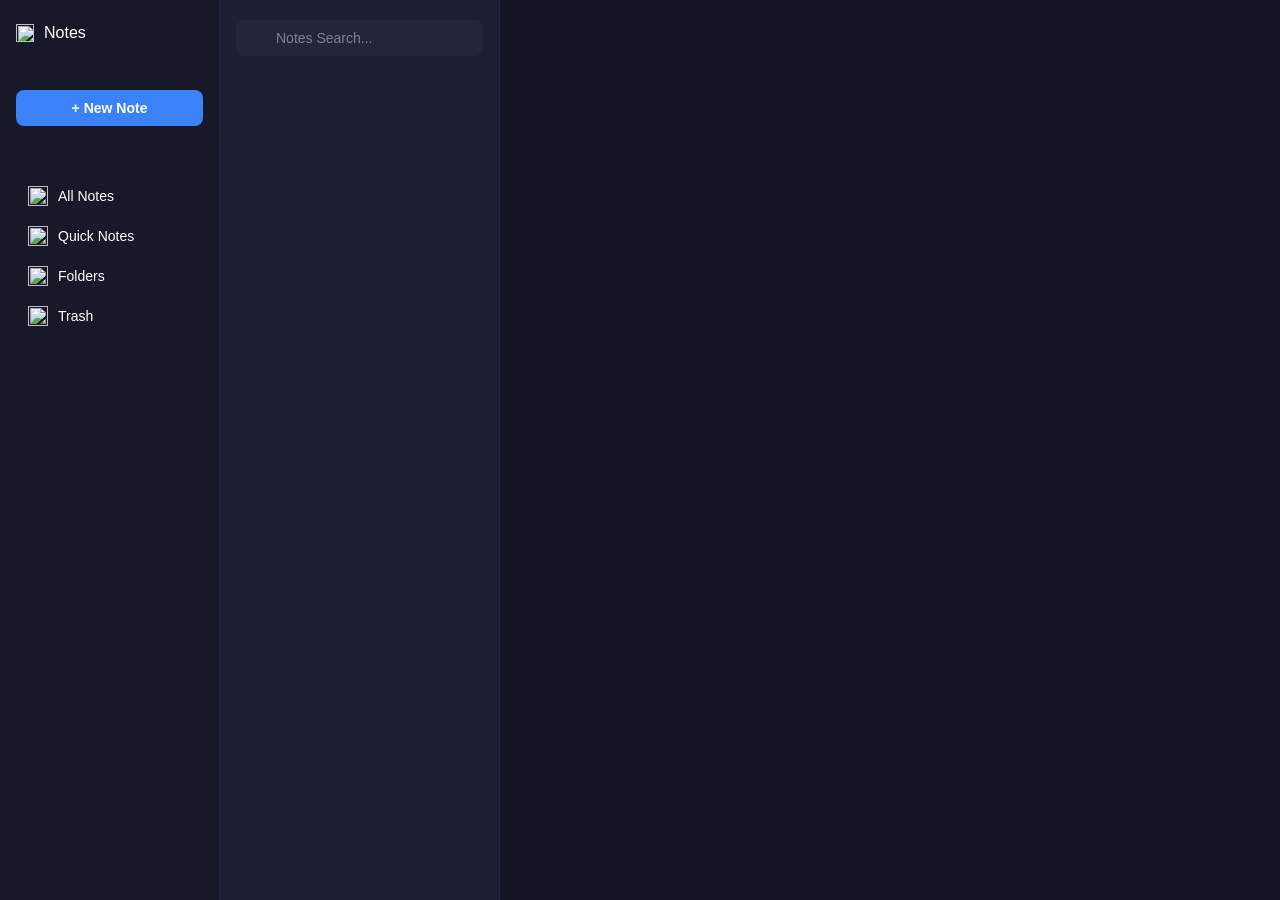
==== all notes.html @ 6801fb8f "Initial commit" ====
<!DOCTYPE html>
<html lang="ko">
<head>
  <meta charset="UTF-8">
  <meta name="viewport" content="width=device-width, initial-scale=1.0">
  <title>노트 웹</title>
  <link rel="stylesheet" href="all notes UI.css">
</head>
<body>
  <div class='frame_0_l frame_0'>
    <div class='frame_1_l frame_1'>
      <!-- 앱 타이틀 영역 -->
      <div class='frame_2_l frame_2'>
        <div class='frame_3_l frame_3'>
          <img src='메모장 아이콘/Icon.png' class='frame_4_l' />
          <span class='text_0_l text_0'>Notes</span>
        </div>
      </div>

      <!-- 상단 액션 버튼 영역 -->
      <div class="action-btn-container">
        <button id="newNoteBtn" type="button" class="primary-blue-btn">
          <span>+ New Note</span>
        </button>
        <button id="newFolderBtn" type="button" class="primary-blue-btn hidden">
          <span>+ New Folder</span>
        </button>
      </div>

      <!-- 메뉴 버튼 영역 -->
      <div class='frame_7_l frame_7' style="gap: 4px;">
        <button type="button" class='menu-btn' id="allNotesBtn">
          <img src='메모장 아이콘/All Notes(on).png' id="allNotesImg" />
          <span>All Notes</span>
        </button>

        <button type="button" class='menu-btn' id="quickNotesBtn">
          <img src='메모장 아이콘/Quick Notes(off).png' id="quickNotesImg" />
          <span>Quick Notes</span>
        </button>

        <button type="button" class='menu-btn' id="foldersBtn">
          <img src='메모장 아이콘/Folders(off).png' id="foldersImg" />
          <span>Folders</span>
        </button>

        <button type="button" class='menu-btn' id="trashBtn">
          <img src='메모장 아이콘/trash.png' id="trashImg" />
          <span>Trash</span>
        </button>
      </div>
    </div>

    <div class='frame_16_l frame_16'>
      <div class='frame_17_l frame_17'>
        <img src='도구 이미지/search.png' class='frame_18_l' />
        <input type="text" id="searchInput" class='text_6_l text_6' placeholder="Notes Search..." />
      </div>
      
      <!-- Folders 페이지 헤더 및 컨테이너 -->
      <div id="foldersHeader" class="folder-header-title" style="display: none;">All Folders</div>
      <div class='frame_19_l frame_19' id="noteList" style="flex: 1; overflow-y: auto;">
        <!-- 노트 목록 및 폴더 트리가 들어가는 영역 -->
      </div>

      <!-- Trash 전용 하단 액션 버튼 영역 -->
      <div id="trashActionArea" class="trash-action-area" style="display: none;">
        <button type="button" class="trash-btn-action" id="restoreNoteBtn">선택 노트 복원</button>
        <button type="button" class="trash-btn-action btn-empty-trash" id="emptyTrashBtn">휴지통 비우기</button>
      </div>
    </div>

    <!-- 오른쪽 메모 작성 영역 -->
    <div class='frame_21_l frame_21 empty-state' id="editorArea">
      <div class='frame_22_l frame_22'>
        <input type="text" class='text_10_l text_10' id="inputTitle" placeholder="제목을 입력하세요" />
        <span class='text_11_l text_11' id="lastModified">최종 수정일: 방금 전</span>
      </div>
      <div class='frame_23_l frame_23'>
        <div class='frame_24_l frame_24' id='btnBold' style='cursor:pointer;'><span class='tool'>B</span></div>
        <div class='frame_25_l frame_25' id='btnItalic' style='cursor:pointer;'><span class='tool'>I</span></div>
        <div class='frame_26_l frame_26' id='btnUnderline' style='cursor:pointer;'><span class='tool'>U</span></div>
        <img src='도구 이미지/strikethrough.png' class='frame_27_l' id='btnStrike' style='cursor:pointer;' />
        <img src='도구 이미지/list.png' class='frame_28_l' id='btnList' style='cursor:pointer;' />
        <img src='도구 이미지/hash.png' class='frame_29_l' id='btnHeading' style='cursor:pointer;' />
        <img src='도구 이미지/link.png' class='frame_31_l' id='btnLink' style='cursor:pointer;' />
      </div>
      <div class='frame_32_l frame_32'>
        <div class='frame_32_l frame_32'>
          <div id="inputContent" contenteditable="true" spellcheck="false" placeholder="내용을 입력하세요..."></div>
        </div>
      </div>
    </div>
  </div>

<script>
  const newNoteBtn = document.getElementById('newNoteBtn');
  const newFolderBtn = document.getElementById('newFolderBtn');
  const allNotesBtn = document.getElementById('allNotesBtn');
  const quickNotesBtn = document.getElementById('quickNotesBtn');
  const foldersBtn = document.getElementById('foldersBtn');
  const trashBtn = document.getElementById('trashBtn');

  const allNotesImg = document.getElementById('allNotesImg');
  const quickNotesImg = document.getElementById('quickNotesImg');
  const foldersImg = document.getElementById('foldersImg');
  const trashImg = document.getElementById('trashImg');

  const noteList = document.getElementById('noteList');
  const foldersHeader = document.getElementById('foldersHeader');
  const trashActionArea = document.getElementById('trashActionArea');
  const restoreNoteBtn = document.getElementById('restoreNoteBtn');
  const emptyTrashBtn = document.getElementById('emptyTrashBtn');

  const editorArea = document.getElementById('editorArea');
  const inputTitle = document.getElementById('inputTitle');
  const inputContent = document.getElementById('inputContent');
  const searchInput = document.getElementById('searchInput');
  const lastModified = document.getElementById('lastModified');

  const btnBold = document.getElementById('btnBold');
  const btnItalic = document.getElementById('btnItalic');
  const btnUnderline = document.getElementById('btnUnderline');
  const btnStrike = document.getElementById('btnStrike');
  const btnList = document.getElementById('btnList');
  const btnHeading = document.getElementById('btnHeading');
  const btnLink = document.getElementById('btnLink');

  /* 드래그 및 포커스 유지 서식 실행 함수 */
  function executeCommand(e, command, value = null) {
    // 버튼 클릭 시 에디터 포커스가 풀리지 않도록 기본 동작 방지
    if (e) e.preventDefault();

    if (!inputContent || currentCategory === 'trash') return;

    // 에디터로 다시 포커스 맞추기
    inputContent.focus();

    // 선택 영역(Selection)이 유지된 상태로 명령어 실행
    document.execCommand(command, false, value);

    // 변경사항 저장 트리거 (노트 카드 미리보기 및 수정시간 갱신)
    inputContent.dispatchEvent(new Event('input'));
  }

  /* 각 도구 버튼별 클릭 이벤트 (e.preventDefault를 적용하기 위해 e 전달) */

  // 1. Bold (굵게)
  if (btnBold) {
    btnBold.addEventListener('mousedown', (e) => executeCommand(e, 'bold'));
  }

  // 2. Italic (기울임)
  if (btnItalic) {
    btnItalic.addEventListener('mousedown', (e) => executeCommand(e, 'italic'));
  }

  // 3. Underline (밑줄)
  if (btnUnderline) {
    btnUnderline.addEventListener('mousedown', (e) => executeCommand(e, 'underline'));
  }

  // 4. Strikethrough (취소선)
  if (btnStrike) {
    btnStrike.addEventListener('mousedown', (e) => executeCommand(e, 'strikeThrough'));
  }

  // 5. List (글머리 기호)
  if (btnList) {
    btnList.addEventListener('mousedown', (e) => executeCommand(e, 'insertUnorderedList'));
  }

  // 6. Heading (제목 크기)
  if (btnHeading) {
    btnHeading.addEventListener('mousedown', (e) => executeCommand(e, 'formatBlock', '<h3>'));
  }

  // 7. Link (웹 링크 삽입)
  if (btnLink) {
    btnLink.addEventListener('mousedown', (e) => {
      e.preventDefault();
      const inputUrl = prompt('연결할 링크 URL을 입력하세요:');
      if (inputUrl && inputUrl.trim() !== '') {
        const finalUrl = normalizeUrl(inputUrl);
        
        // 현재 선택 구역이 없을 경우 텍스트 자동 생성
        const selection = window.getSelection();
        if (selection.isCollapsed) {
          executeCommand(null, 'insertHTML', `<a href="${finalUrl}" target="_blank" rel="noopener noreferrer">${finalUrl}</a>`);
        } else {
          executeCommand(null, 'createLink', finalUrl);
          // 생성된 a 태그에 target="_blank" 부여
          const anchor = selection.anchorNode.parentElement.closest('a');
          if (anchor) {
            anchor.target = '_blank';
            anchor.rel = 'noopener noreferrer';
          }
        }
      }
    });
  }

  if (inputContent) {
    inputContent.addEventListener('click', (e) => {
      const link = e.target.closest('a');
      if (link && link.href) {
        e.preventDefault(); // 편집 동작 방지
        window.open(link.href, '_blank'); // 왼쪽 클릭 시 즉시 새 탭 오픈
      }
    });
  }

  function normalizeUrl(url) {
    if (!url) return '';
    const trimmed = url.trim();
    if (/^(https?:\/\/|file:\/\/|data:|\/|\.\/)/i.test(trimmed)) {
      return trimmed;
    }
    return 'https://' + trimmed;
  }

  let activeNote = null;
  let activeFolder = null;
  let currentCategory = 'all';

  function getFormattedDate(dateObj) {
    const year = dateObj.getFullYear();
    const month = dateObj.getMonth() + 1;
    const date = dateObj.getDate();
    
    let hours = dateObj.getHours();
    const minutes = String(dateObj.getMinutes()).padStart(2, '0');
    const ampm = hours >= 12 ? 'PM' : 'AM';
    
    hours = hours % 12;
    hours = hours ? hours : 12;
    const formattedHours = String(hours).padStart(2, '0');

    return `${year}년 ${month}월 ${date}일 ${ampm} ${formattedHours}:${minutes}`;
  }

  function getElapsedTimeStr(updatedTimestamp) {
    if (!updatedTimestamp) return '방금 전';
    
    const now = Date.now();
    const diffInSeconds = Math.floor((now - Number(updatedTimestamp)) / 1000);

    if (diffInSeconds < 60) return '방금 전';
    
    const diffInMinutes = Math.floor(diffInSeconds / 60);
    if (diffInMinutes < 60) return `${diffInMinutes}분 전`;

    const diffInHours = Math.floor(diffInMinutes / 60);
    if (diffInHours < 24) return `${diffInHours}시간 전`;

    const diffInDays = Math.floor(diffInHours / 24);
    if (diffInDays < 30) return `${diffInDays}일 전`;

    const diffInMonths = Math.floor(diffInDays / 30);
    if (diffInMonths < 12) return `${diffInMonths}달 전`;

    const diffInYears = Math.floor(diffInDays / 365);
    return `${diffInYears}년 전`;
  }

  function refreshAllNoteTimes() {
    const noteCards = noteList.querySelectorAll('.frame_20');
    noteCards.forEach(card => {
      const timeSpan = card.querySelector('.card-time');
      if (timeSpan && timeSpan.dataset.updatedAt) {
        timeSpan.textContent = getElapsedTimeStr(timeSpan.dataset.updatedAt);
      }
    });
  }

  function updateTimestamp() {
    if (!activeNote) return;
    const nowObj = new Date();
    const nowTimestamp = nowObj.getTime();
    
    if (lastModified) {
      lastModified.textContent = `최종 수정일: ${getFormattedDate(nowObj)}`;
    }

    const timeSpan = activeNote.querySelector('.card-time');
    if (timeSpan) {
      timeSpan.dataset.updatedAt = nowTimestamp;
    }

    refreshAllNoteTimes();
  }

  /* 에디터 읽기 전용 상태 업데이트 */
  function updateEditorReadOnlyState() {
    const isTrash = (currentCategory === 'trash') || (activeNote && activeNote.dataset.category === 'trash');
    if (isTrash) {
      inputTitle.setAttribute('readonly', 'true');
      inputContent.setAttribute('readonly', 'true');
    } else {
      inputTitle.removeAttribute('readonly');
      inputContent.removeAttribute('readonly');
    }
  }

  /* 폴더 생성 함수 */
  function createFolder() {
    if (currentCategory === 'trash') {
      alert("휴지통에서는 폴더를 생성할 수 없습니다.");
      return;
    }

    const folderWrapper = document.createElement('div');
    folderWrapper.className = 'folder-wrapper';

    const folderItem = document.createElement('div');
    folderItem.className = 'folder-item';

    folderItem.innerHTML = `
      <div class="folder-left">
        <span class="arrow-icon">▼</span>
        <span class="folder-icon">📁</span>
        <span class="folder-title" contenteditable="true" spellcheck="false">새 폴더</span>
      </div>
      <span class="folder-count-badge">0</span>
    `;

    const childrenContainer = document.createElement('div');
    childrenContainer.className = 'folder-children';

    folderWrapper.appendChild(folderItem);
    folderWrapper.appendChild(childrenContainer);

    if (activeFolder) {
      const targetChildren = activeFolder.nextElementSibling;
      if (targetChildren && targetChildren.classList.contains('folder-children')) {
        targetChildren.appendChild(folderWrapper);
        targetChildren.classList.remove('collapsed');
        const arrow = activeFolder.querySelector('.arrow-icon');
        if (arrow) arrow.textContent = '▼';
      }
    } else {
      noteList.appendChild(folderWrapper);
    }

    const arrowIcon = folderItem.querySelector('.arrow-icon');
    const folderTitle = folderItem.querySelector('.folder-title');

    arrowIcon.addEventListener('click', (e) => {
      e.stopPropagation();
      childrenContainer.classList.toggle('collapsed');
      arrowIcon.textContent = childrenContainer.classList.contains('collapsed') ? '▶' : '▼';
    });

    folderTitle.addEventListener('click', (e) => {
      e.stopPropagation();
      selectFolder(folderItem);
    });

    folderTitle.addEventListener('keydown', (e) => {
      if (e.key === 'Enter') {
        e.preventDefault();
        folderTitle.blur();
      }
    });

    folderTitle.addEventListener('blur', () => {
      if (folderTitle.textContent.trim() === '') {
        folderTitle.textContent = '새 폴더';
      }
    });

    folderItem.addEventListener('click', (e) => {
      e.stopPropagation();
      selectFolder(folderItem);
    });

    if (currentCategory !== 'folders') {
      currentCategory = 'folders';
      updateMenuIcons('folders');
    }

    updateFolderCounts();
    selectFolder(folderItem);
    filterNotes(searchInput ? searchInput.value : '');
  }

  function selectFolder(folderItem) {
    if (activeFolder === folderItem) {
      deselectFolder();
      return;
    }

    deselectFolder();
    deselectNote();

    activeFolder = folderItem;
    if (activeFolder) {
      editorArea.classList.add('empty-state');
      activeFolder.classList.add('selected');
    }
  }

  function deselectFolder() {
    document.querySelectorAll('.folder-item').forEach(item => item.classList.remove('selected'));
    activeFolder = null;
    if (!activeNote) {
      editorArea.classList.add('empty-state');
    }
  }

  function updateFolderCounts() {
    const wrappers = document.querySelectorAll('.folder-wrapper');
    wrappers.forEach(wrapper => {
      const childrenContainer = wrapper.querySelector('.folder-children');
      const badge = wrapper.querySelector('.folder-count-badge');
      if (childrenContainer && badge) {
        const noteCount = childrenContainer.querySelectorAll('.frame_20:not([data-category="trash"])').length;
        badge.textContent = noteCount;
      }
    });
  }

  /* 새 노트 생성 함수 */
  function createNewNote() {
    if (currentCategory === 'trash') {
      alert("휴지통에서는 새 메모를 생성할 수 없습니다.");
      return;
    }

    if (currentCategory === 'folders' && !activeFolder) {
      alert("노트를 생성할 폴더를 먼저 선택해주세요.");
      return;
    }

    const targetCategory = currentCategory;

    const noteCard = document.createElement('div');
    noteCard.className = 'frame_20_l frame_20';
    noteCard.style.cursor = 'pointer';
    noteCard.dataset.category = targetCategory;

    const nowTimestamp = Date.now();

    noteCard.innerHTML = `
      <span class='text_7_l text_7 card-title'>제목 없음</span>
      <span class='text_8_l card-content'>내용 없음</span>
      <span class='text_8_l card-time' data-updated-at="${nowTimestamp}">방금 전</span>
    `;

    if (activeFolder) {
      const childrenContainer = activeFolder.nextElementSibling;
      if (childrenContainer && childrenContainer.classList.contains('folder-children')) {
        childrenContainer.prepend(noteCard);
        childrenContainer.classList.remove('collapsed');
        const arrow = activeFolder.querySelector('.arrow-icon');
        if (arrow) arrow.textContent = '▼';
      }
    } else {
      noteList.prepend(noteCard);
    }

    noteCard.addEventListener('click', (e) => {
      e.stopPropagation();
      selectNote(noteCard);
    });

    updateFolderCounts();
    selectNote(noteCard);
    filterNotes(searchInput ? searchInput.value : '');
  }

  function selectNote(noteCard) {
    if (activeNote === noteCard) {
      deselectNote();
      return;
    }

    deselectFolder();
    deselectNote();

    activeNote = noteCard;
    if (activeNote) {
      editorArea.classList.remove('empty-state');
      activeNote.classList.add('selected');
      
      const titleSpan = noteCard.querySelector('.card-title');
      const contentSpan = noteCard.querySelector('.card-content');
      const timeSpan = noteCard.querySelector('.card-time');

      const fullTitle = titleSpan.dataset.fullTitle ?? (titleSpan.textContent.replace(' ◀', '') === '제목 없음' ? '' : titleSpan.textContent.replace(' ◀', ''));
      const fullContent = contentSpan.dataset.fullContent ?? '';
      const timestamp = Number(timeSpan.dataset.updatedAt);

      renderNoteTitle(titleSpan, fullTitle, true);

      inputTitle.value = fullTitle;
      inputContent.value = fullContent;
      
      if (lastModified && timestamp) {
        lastModified.textContent = `최종 수정일: ${getFormattedDate(new Date(timestamp))}`;
      }

      updateEditorReadOnlyState();
    }
  }

  function deselectNote() {
    if (activeNote) {
      const titleSpan = activeNote.querySelector('.card-title');
      const fullTitle = titleSpan.dataset.fullTitle ?? '';
      renderNoteTitle(titleSpan, fullTitle, false);
    }

    document.querySelectorAll('.frame_20').forEach(card => card.classList.remove('selected'));
    activeNote = null;
    if (!activeFolder) {
      editorArea.classList.add('empty-state');
    }
    inputTitle.value = '';
    inputContent.value = '';
    if (lastModified) lastModified.textContent = '최종 수정일: 없음';
    updateEditorReadOnlyState();
  }

  function renderNoteTitle(titleSpan, rawTitle, isSelected) {
    let displayTitle = rawTitle.trim();
    if (displayTitle === '') {
      displayTitle = '제목 없음';
    } else if (displayTitle.length > 20) {
      displayTitle = displayTitle.slice(0, 20) + '...';
    }

    if (isSelected) {
      titleSpan.textContent = `${displayTitle} ◀`;
    } else {
      titleSpan.textContent = displayTitle;
    }
  }

  noteList.addEventListener('click', (e) => {
    if (e.target === noteList) {
      deselectNote();
      deselectFolder();
    }
  });

  inputTitle.addEventListener('input', (e) => {
    if (!activeNote || currentCategory === 'trash') return;
    const value = e.target.value.trim();
    const titleSpan = activeNote.querySelector('.card-title');
    
    titleSpan.dataset.fullTitle = value;
    renderNoteTitle(titleSpan, value, true);

    updateTimestamp();
    filterNotes(searchInput ? searchInput.value : '');
  });

  inputContent.addEventListener('input', (e) => {
    if (!activeNote || currentCategory === 'trash') return;
    const value = e.target.value;
    const contentSpan = activeNote.querySelector('.card-content');
    
    contentSpan.dataset.fullContent = value;

    if (value.trim() === '') {
      contentSpan.textContent = '내용 없음';
    } else if (value.length > 20) {
      contentSpan.textContent = value.slice(0, 20) + '...';
    } else {
      contentSpan.textContent = value;
    }

    updateTimestamp();
  });

  function filterNotes(keyword = '') {
    const query = keyword.toLowerCase().trim();
    const noteCards = noteList.querySelectorAll('.frame_20');
    const folderWrappers = noteList.querySelectorAll('.folder-wrapper');

    // 'folders' 카테고리인 경우
    if (currentCategory === 'folders') {
      if (newFolderBtn) newFolderBtn.classList.remove('hidden');
      foldersHeader.style.display = 'block';
      trashActionArea.style.display = 'none';
      if (searchInput) searchInput.placeholder = 'Folders Search...';

      folderWrappers.forEach(wrapper => {
        if (wrapper.dataset.folderTrash === 'true') {
          wrapper.style.display = 'none';
        } else {
          wrapper.style.display = 'block';
          const folderItem = wrapper.querySelector('.folder-item');
          if (folderItem) folderItem.style.display = 'flex';
        }
      });
      
      noteCards.forEach(card => {
        const isTrash = card.dataset.category === 'trash';
        if (!isTrash && card.parentElement.classList.contains('folder-children')) {
          card.style.display = 'flex';
        } else {
          card.style.display = 'none';
        }
      });
      return;
    }

    if (newFolderBtn) newFolderBtn.classList.add('hidden');
    foldersHeader.style.display = 'none';

    // 'trash' 카테고리인 경우
    if (currentCategory === 'trash') {
      trashActionArea.style.display = 'flex';
      if (searchInput) searchInput.placeholder = 'Trash Search...';

      folderWrappers.forEach(wrapper => {
        if (wrapper.dataset.folderTrash === 'true') {
          wrapper.style.display = 'block';
          const folderItem = wrapper.querySelector('.folder-item');
          if (folderItem) folderItem.style.display = 'flex';
        } else {
          wrapper.style.display = 'contents';
          const folderItem = wrapper.querySelector('.folder-item');
          if (folderItem) folderItem.style.display = 'none';
        }
      });
    } else {
      trashActionArea.style.display = 'none';
      if (searchInput) searchInput.placeholder = 'Notes Search...';

      folderWrappers.forEach(wrapper => {
        wrapper.style.display = 'none';
      });
    }

    // 메모 카드 필터링
    noteCards.forEach(card => {
      const titleSpan = card.querySelector('.card-title');
      const fullTitle = (titleSpan.dataset.fullTitle ?? titleSpan.textContent).toLowerCase();
      const noteCategory = card.dataset.category || 'all';

      let matchesCategory = false;
      if (currentCategory === 'all') {
        matchesCategory = noteCategory !== 'trash';
      } else {
        matchesCategory = noteCategory === currentCategory;
      }

      const matchesQuery = fullTitle.includes(query) || query === '';

      if (matchesCategory && matchesQuery) {
        card.style.display = 'flex';
      } else {
        card.style.display = 'none';
      }
    });
  }

  function updateMenuIcons(selected) {
    if (allNotesImg) allNotesImg.src = selected === 'all' ? '메모장 아이콘/All Notes(on).png' : '메모장 아이콘/All Notes(off).png';
    if (quickNotesImg) quickNotesImg.src = selected === 'quick' ? '메모장 아이콘/Quick Notes(on).png' : '메모장 아이콘/Quick Notes(off).png';
    if (foldersImg) foldersImg.src = selected === 'folders' ? '메모장 아이콘/Folders(on).png' : '메모장 아이콘/Folders(off).png';
    
    if (trashImg) {
      if (selected === 'trash') {
        trashImg.classList.add('icon-blue');
      } else {
        trashImg.classList.remove('icon-blue');
      }
    }

    updateEditorReadOnlyState();
  }

  if (allNotesBtn) {
    allNotesBtn.addEventListener('click', () => {
      currentCategory = 'all';
      updateMenuIcons('all');
      if (searchInput) searchInput.value = '';
      deselectNote();
      deselectFolder();
      filterNotes('');
    });
  }

  if (quickNotesBtn) {
    quickNotesBtn.addEventListener('click', () => {
      currentCategory = 'quick';
      updateMenuIcons('quick');
      if (searchInput) searchInput.value = '';
      deselectNote();
      deselectFolder();
      filterNotes('');
    });
  }

  if (foldersBtn) {
    foldersBtn.addEventListener('click', () => {
      currentCategory = 'folders';
      updateMenuIcons('folders');
      if (searchInput) searchInput.value = '';
      deselectNote();
      deselectFolder();
      filterNotes('');
    });
  }

  /* Trash 버튼 클릭 이벤트 (휴지통 이동) */
  if (trashBtn) {
    trashBtn.addEventListener('click', () => {
      if (activeNote && currentCategory !== 'trash') {
        activeNote.dataset.category = 'trash';
        deselectNote();
        updateFolderCounts();
        filterNotes(searchInput ? searchInput.value : '');
      } 
      else if (activeFolder && currentCategory === 'folders') {
        const folderWrapper = activeFolder.closest('.folder-wrapper');
        if (folderWrapper) {
          folderWrapper.dataset.folderTrash = 'true';

          const childNotes = folderWrapper.querySelectorAll('.frame_20');
          childNotes.forEach(card => {
            card.dataset.category = 'trash';
          });

          deselectFolder();
          updateFolderCounts();
          filterNotes(searchInput ? searchInput.value : '');
        }
      } 
      else {
        currentCategory = 'trash';
        updateMenuIcons('trash');
        if (searchInput) searchInput.value = '';
        deselectNote();
        deselectFolder();
        filterNotes('');
      }
    });
  }

  /* 선택 항목 복원 (메모 및 폴더 대응) */
  if (restoreNoteBtn) {
    restoreNoteBtn.addEventListener('click', () => {
      // 1. 메모가 선택되어 있을 때 복원
      if (activeNote && activeNote.dataset.category === 'trash') {
        activeNote.dataset.category = 'all';

        const folderWrapper = activeNote.closest('.folder-wrapper');
        if (folderWrapper && folderWrapper.dataset.folderTrash === 'true') {
          delete folderWrapper.dataset.folderTrash;
        }

        deselectNote();
        updateFolderCounts();
        filterNotes(searchInput ? searchInput.value : '');
      }
      // 2. 폴더가 선택되어 있을 때 복원
      else if (activeFolder) {
        const folderWrapper = activeFolder.closest('.folder-wrapper');
        if (folderWrapper && folderWrapper.dataset.folderTrash === 'true') {
          delete folderWrapper.dataset.folderTrash;

          const childNotes = folderWrapper.querySelectorAll('.frame_20');
          childNotes.forEach(card => {
            card.dataset.category = 'all';
          });

          deselectFolder();
          updateFolderCounts();
          filterNotes(searchInput ? searchInput.value : '');
        }
      }
    });
  }

  /* 휴지통 비우기 (영구 삭제) */
  if (emptyTrashBtn) {
    emptyTrashBtn.addEventListener('click', () => {
      const trashNotes = noteList.querySelectorAll('.frame_20[data-category="trash"]');
      const trashFolders = noteList.querySelectorAll('.folder-wrapper[data-folder-trash="true"]');

      if (trashNotes.length === 0 && trashFolders.length === 0) {
        alert('휴지통이 비어있습니다.');
        return;
      }

      if (confirm('휴지통에 있는 모든 항목을 영구 삭제하시겠습니까? 복원할 수 없습니다.')) {
        trashNotes.forEach(card => card.remove());
        trashFolders.forEach(folder => folder.remove());
        deselectNote();
        deselectFolder();
        updateFolderCounts();
        filterNotes(searchInput ? searchInput.value : '');
      }
    });
  }

  if (searchInput) {
    searchInput.addEventListener('input', (e) => filterNotes(e.target.value));
  }

  if (newNoteBtn) {
    newNoteBtn.addEventListener('click', () => createNewNote());
  }

  if (newFolderBtn) {
    newFolderBtn.addEventListener('click', () => createFolder());
  }

  // 초기 상태 설정
  deselectNote();
  deselectFolder();
  filterNotes('');

  setInterval(refreshAllNoteTimes, 10000);
</script>
</body>
</html>
---- all notes UI.css ----
* {
  margin: 0;
  padding: 0;
  box-sizing: border-box;
}

body {
  background-color: #131525;
  color: #ffffff;
  font-family: -apple-system, BlinkMacSystemFont, "Segoe UI", Roboto, sans-serif;
  height: 100vh;
}

/* 요소 숨김 처리용 클래스 */
.hidden {
  display: none !important;
}

/* 메인 3단 컨테이너 */
.frame_0 {
  display: flex;
  width: 100vw;
  height: 100vh;
  overflow: hidden;
}

/* 1단: 네비게이션 좌측 바 */
.frame_1 {
  width: 220px;
  background-color: #171929;
  padding: 24px 16px;
  display: flex;
  flex-direction: column;
  gap: 32px;
  border-right: 1px solid #23273a;
}

/* 2단: 메모 목록 영역 */
.frame_16 {
  width: 280px;
  background-color: #1c1f33;
  padding: 20px 16px;
  display: flex;
  flex-direction: column;
  gap: 24px;
  border-right: 1px solid #23273a;
  max-width: 320px;
  box-sizing: border-box;
}

/* 3단: 메모 상세 및 에디터 영역 */
.frame_21 {
  flex: 1;
  background-color: #131525;
  padding: 32px 40px;
  display: flex;
  flex-direction: column;
  gap: 24px;
}

/* 빈 상태 및 폴더 선택 시 내용 숨김 */
#editorArea.empty-state * {
  display: none !important;
}

/* 내부 정렬 설정 */
.frame_2, .frame_7, .frame_19, .frame_22, .frame_23 {
  display: flex;
  flex-direction: column;
  gap: 12px;
}

.frame_3, .frame_5, .frame_8, .frame_10, .frame_12, .frame_14, .frame_17 {
  display: flex;
  align-items: center;
  gap: 10px;
  cursor: pointer;
}

.frame_23 {
  flex-direction: row;
  align-items: center;
  gap: 16px;
  padding-bottom: 12px;
  border-bottom: 1px solid #23273a;
}

/* 이미지 및 아이콘 크기 고정 */
img {
  width: 12px;
  height: 12px;
  object-fit: contain;
}

.frame_6_l {
  width: 100%;
  height: 65px;
  object-fit: contain;
}

.frame_7 {
  gap: 20px;
}

.frame_8, .frame_10, .frame_12, .frame_14 {
  padding: 8px 0;
}

.frame_20 {
  display: flex;
  flex-direction: column;
  gap: 4px;
  padding-bottom: 16px;
  border-bottom: 1px solid rgba(255, 255, 255, 0.08);
}

.frame_22 {
  gap: 12px;
}

.text_10 {
  font-size: 24px;
  font-weight: bold;
  line-height: 1.4;
}

.text_11 {
  color: #8a8d9b;
  font-size: 13px;
  line-height: 1.5;
}

.frame_32 {
  margin-top: 16px;
  line-height: 1.8;
}

img.frame_4_l {
  width: 18px;
  height: 18px;
  object-fit: contain;
}

img.frame_9_l {
  width: 16px;
  height: 16px;
  object-fit: contain;
}

/* 검색바 영역 */
.frame_17 {
  display: flex;
  align-items: center;
  background-color: #222638;
  border-radius: 8px;
  padding: 10px 14px;
  gap: 10px;
  margin-bottom: 24px;
}

.frame_18_l {
  width: 16px;
  height: 16px;
  opacity: 0.5;
  filter: invert(1);
}

.text_6 {
  color: #7b8192;
  font-size: 14px;
}

/* 노트 리스트 영역 */
.frame_19 {
  display: flex;
  flex-direction: column;
  gap: 12px;
  max-height: calc(100vh - 120px);
  overflow-y: auto;
  padding-right: 6px;
}

.text_7 {
  color: #ffffff;
  font-size: 16px;
  font-weight: 700;
  line-height: 1.4;
}

.text_8_l {
  color: #6c7385;
  font-size: 13px;
  line-height: 1.4;
}

/* 폴더 내부의 메모 카드 스타일 */
.folder-children .frame_20 {
  padding-top: 4px;
  padding-bottom: 8px;
  gap: 2px;
}

.folder-children .frame_20 .text_7 {
  font-size: 13px;
  font-weight: 600;
}

.folder-children .frame_20 .card-content {
  display: none !important;
}

.folder-children .frame_20 .card-time {
  font-size: 11px;
  color: #6c7385;
}

.frame_32 textarea.text_15 {
  width: 100%;
  height: 100%;
  min-height: 400px;
  background: transparent;
  border: none;
  outline: none;
  resize: none;
  color: #ffffff;
  font-size: 15px;
  font-family: inherit;
  line-height: 1.6;
}

.frame_32 textarea.text_15::placeholder {
  color: #6c7385;
}

.frame_22 input.text_10 {
  width: 100%;
  background: transparent;
  border: none;
  outline: none;
  color: #ffffff;
  font-size: 24px;
  font-weight: bold;
  font-family: inherit;
  padding: 0;
  margin-bottom: 8px;
}

.frame_22 input.text_10::placeholder {
  color: #6c7385;
  font-weight: normal;
}

span.tool {
  color: #6B7280;
}

div.frame_24 {
  font-weight: 500;
}

.frame_20 .text_7 {
  display: block;
  max-width: 100%;
  white-space: nowrap;
  overflow: hidden;
  text-overflow: ellipsis;
  word-break: break-all;
}

.frame_19::-webkit-scrollbar {
  width: 6px;
}

.frame_19::-webkit-scrollbar-thumb {
  background-color: rgba(255, 255, 255, 0.2);
  border-radius: 3px;
}

.frame_19::-webkit-scrollbar-track {
  background: transparent;
}

.frame_17 input.text_6 {
  width: 100%;
  background: transparent;
  border: none;
  outline: none;
  color: #ffffff;
  font-size: 14px;
  font-family: inherit;
}

.frame_17 input.text_6::placeholder {
  color: #7b8192;
}

.menu-btn {
  background: none !important;
  border: none !important;
  padding: 8px 12px;
  cursor: pointer;
  display: flex;
  align-items: center;
  gap: 10px;
  width: 100%;
  text-align: left;
  outline: none;
  box-shadow: none !important;
}

.menu-btn img {
  width: 20px;
  height: 20px;
}

.menu-btn span {
  color: #ffffff;
  font-size: 14px;
  font-weight: 500;
}

.folder-wrapper {
  margin-bottom: 4px;
}

.folder-item {
  display: flex;
  align-items: center;
  justify-content: space-between;
  padding: 8px 12px;
  border-radius: 6px;
  color: #ffffff;
  cursor: pointer;
  font-size: 14px;
  user-select: none;
  background: transparent;
  transition: background-color 0.2s ease;
}

.folder-item:hover {
  background-color: rgba(255, 255, 255, 0.08);
}

/* ★ 폴더가 선택되었을 때: 반투명한 흰색 네모 스타일 적용 ★ */
.folder-item.selected {
  background-color: rgba(255, 255, 255, 0.18) !important;
  border-radius: 6px;
}

.frame_20.selected {
  background-color: transparent !important;
  border: none !important;
  box-shadow: none !important;
}

.frame_20:hover {
  background-color: transparent !important;
}

.folder-left {
  display: flex;
  align-items: center;
  gap: 8px;
}

.arrow-icon {
  font-size: 10px;
  width: 12px;
  display: inline-block;
  text-align: center;
  cursor: pointer;
}

.folder-icon {
  font-size: 16px;
}

/* 폴더 제목 스타일 및 편집 상태 */
.folder-title {
  font-weight: 600;
  color: #ffffff;
  outline: none;
  padding: 2px 4px;
  border-radius: 4px;
  cursor: text;
}

.folder-title[contenteditable="true"]:focus {
  background-color: rgba(255, 255, 255, 0.2);
}

.folder-count-badge {
  background-color: rgba(255, 255, 255, 0.15);
  color: #ffffff;
  border-radius: 12px;
  padding: 2px 8px;
  font-size: 11px;
  font-weight: bold;
}

.folder-children {
  margin-left: 18px;
  display: block;
}

.folder-children.collapsed {
  display: none;
}

.folder-header-title {
  color: #8a8d9b;
  font-size: 12px;
  margin-bottom: 8px;
  padding-left: 4px;
  font-weight: 600;
}

.trash-action-area {
  display: flex;
  gap: 8px;
  margin-top: 10px;
  padding: 10px;
}

.trash-btn-action {
  flex: 1;
  padding: 8px 12px;
  border-radius: 6px;
  border: 1px solid rgba(255, 255, 255, 0.2);
  background: rgba(255, 255, 255, 0.1);
  color: #ffffff;
  font-size: 12px;
  cursor: pointer;
  transition: background 0.2s;
}

.trash-btn-action:hover {
  background: rgba(255, 255, 255, 0.25);
}

.btn-empty-trash {
  background: rgba(255, 77, 77, 0.2);
  border-color: rgba(255, 77, 77, 0.4);
  color: #ff6b6b;
}

.btn-empty-trash:hover {
  background: rgba(255, 77, 77, 0.4);
}

.icon-blue {
  filter: invert(38%) sepia(98%) saturate(1812%) hue-rotate(200deg) brightness(101%) contrast(101%);
}

.action-btn-container {
  display: flex;
  flex-direction: column;
  gap: 10px;
  margin-top: 16px;
  margin-bottom: 20px;
  width: 100%;
}

.primary-blue-btn {
  width: 100%;
  background-color: #3b82f6;
  color: #ffffff;
  border: none;
  border-radius: 8px;
  padding: 10px 16px;
  font-size: 14px;
  font-weight: 600;
  cursor: pointer;
  display: flex;
  align-items: center;
  justify-content: center;
  gap: 8px;
  transition: background-color 0.2s;
  box-sizing: border-box;
}

.primary-blue-btn:hover {
  background-color: #2563eb;
}
#inputContent {
  width: 100%;
  min-height: 300px;
  outline: none;
  color: #ffffff;
  font-size: 15px;
  line-height: 1.6;
  white-space: pre-wrap;
  word-break: break-all;
}

/* placeholder 효과 */
#inputContent:empty:before {
  content: attr(placeholder);
  color: #6c727f;
  cursor: text;
}
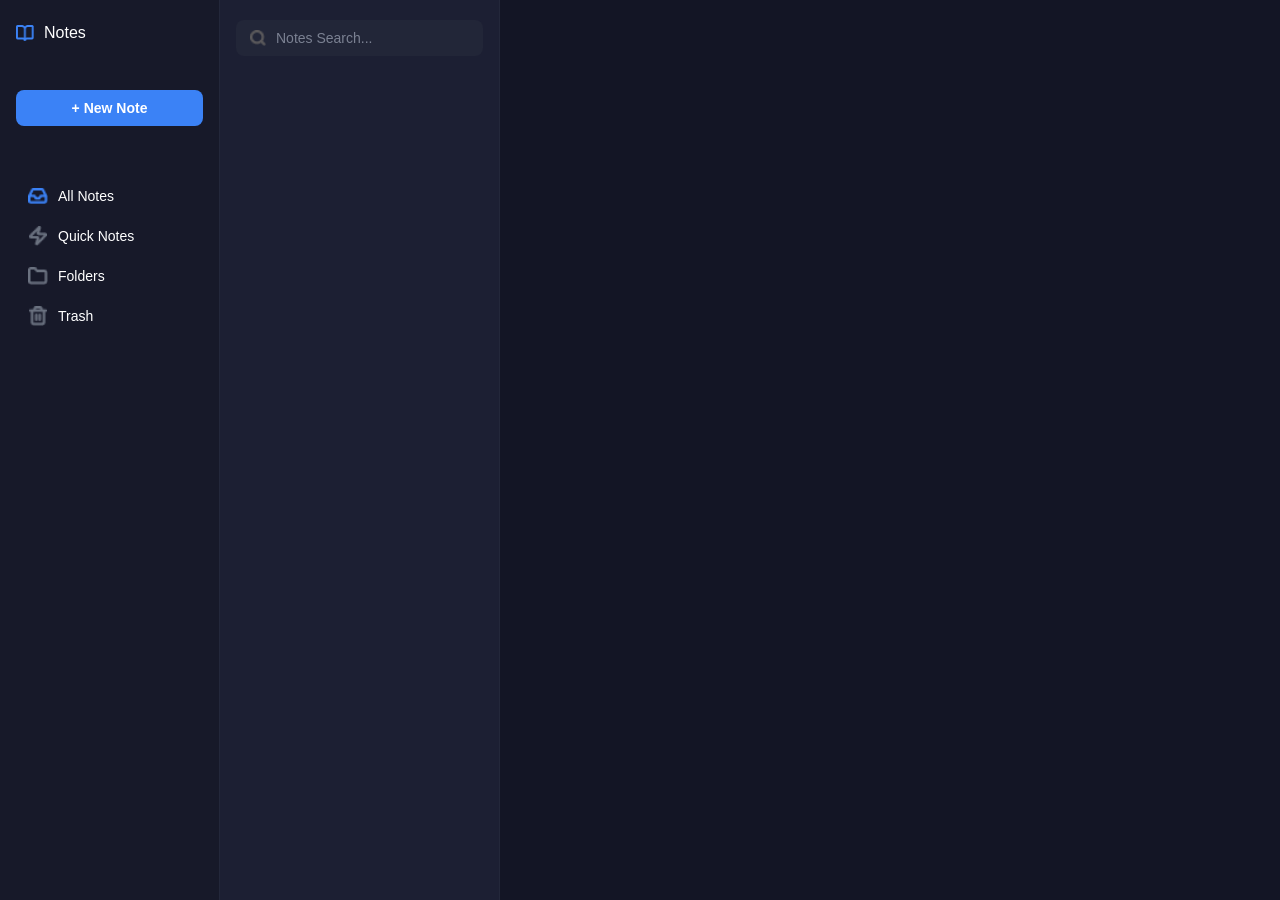
==== commit 3de9f4c4: "all notes.html" ====
--- a/all notes.html
+++ b/all notes.html
@@ -3,7 +3,7 @@
 <head>
   <meta charset="UTF-8">
   <meta name="viewport" content="width=device-width, initial-scale=1.0">
-  <title>노트 웹</title>
+  <title>notes-web</title>
   <link rel="stylesheet" href="all notes UI.css">
 </head>
 <body>
@@ -12,7 +12,7 @@
       <!-- 앱 타이틀 영역 -->
       <div class='frame_2_l frame_2'>
         <div class='frame_3_l frame_3'>
-          <img src='메모장 아이콘/Icon.png' class='frame_4_l' />
+          <img src='notesIcon/Icon.png' class='frame_4_l' />
           <span class='text_0_l text_0'>Notes</span>
         </div>
       </div>
@@ -30,22 +30,22 @@
       <!-- 메뉴 버튼 영역 -->
       <div class='frame_7_l frame_7' style="gap: 4px;">
         <button type="button" class='menu-btn' id="allNotesBtn">
-          <img src='메모장 아이콘/All Notes(on).png' id="allNotesImg" />
+          <img src='notesIcon/All Notes(on).png' id="allNotesImg" />
           <span>All Notes</span>
         </button>
 
         <button type="button" class='menu-btn' id="quickNotesBtn">
-          <img src='메모장 아이콘/Quick Notes(off).png' id="quickNotesImg" />
+          <img src='notesIcon/Quick Notes(off).png' id="quickNotesImg" />
           <span>Quick Notes</span>
         </button>
 
         <button type="button" class='menu-btn' id="foldersBtn">
-          <img src='메모장 아이콘/Folders(off).png' id="foldersImg" />
+          <img src='notesIcon/Folders(off).png' id="foldersImg" />
           <span>Folders</span>
         </button>
 
         <button type="button" class='menu-btn' id="trashBtn">
-          <img src='메모장 아이콘/trash.png' id="trashImg" />
+          <img src='notesIcon/trash.png' id="trashImg" />
           <span>Trash</span>
         </button>
       </div>
@@ -53,7 +53,7 @@
 
     <div class='frame_16_l frame_16'>
       <div class='frame_17_l frame_17'>
-        <img src='도구 이미지/search.png' class='frame_18_l' />
+        <img src='toolImage/search.png' class='frame_18_l' />
         <input type="text" id="searchInput" class='text_6_l text_6' placeholder="Notes Search..." />
       </div>
       
@@ -80,10 +80,10 @@
         <div class='frame_24_l frame_24' id='btnBold' style='cursor:pointer;'><span class='tool'>B</span></div>
         <div class='frame_25_l frame_25' id='btnItalic' style='cursor:pointer;'><span class='tool'>I</span></div>
         <div class='frame_26_l frame_26' id='btnUnderline' style='cursor:pointer;'><span class='tool'>U</span></div>
-        <img src='도구 이미지/strikethrough.png' class='frame_27_l' id='btnStrike' style='cursor:pointer;' />
-        <img src='도구 이미지/list.png' class='frame_28_l' id='btnList' style='cursor:pointer;' />
-        <img src='도구 이미지/hash.png' class='frame_29_l' id='btnHeading' style='cursor:pointer;' />
-        <img src='도구 이미지/link.png' class='frame_31_l' id='btnLink' style='cursor:pointer;' />
+        <img src='toolImage/strikethrough.png' class='frame_27_l' id='btnStrike' style='cursor:pointer;' />
+        <img src='toolImage/list.png' class='frame_28_l' id='btnList' style='cursor:pointer;' />
+        <img src='toolImage/hash.png' class='frame_29_l' id='btnHeading' style='cursor:pointer;' />
+        <img src='toolImage/link.png' class='frame_31_l' id='btnLink' style='cursor:pointer;' />
       </div>
       <div class='frame_32_l frame_32'>
         <div class='frame_32_l frame_32'>
@@ -94,8 +94,9 @@
   </div>
 
 <script>
-  const newNoteBtn = document.getElementById('newNoteBtn');
+    const newNoteBtn = document.getElementById('newNoteBtn');
   const newFolderBtn = document.getElementById('newFolderBtn');
+
   const allNotesBtn = document.getElementById('allNotesBtn');
   const quickNotesBtn = document.getElementById('quickNotesBtn');
   const foldersBtn = document.getElementById('foldersBtn');
@@ -109,6 +110,7 @@
   const noteList = document.getElementById('noteList');
   const foldersHeader = document.getElementById('foldersHeader');
   const trashActionArea = document.getElementById('trashActionArea');
+
   const restoreNoteBtn = document.getElementById('restoreNoteBtn');
   const emptyTrashBtn = document.getElementById('emptyTrashBtn');
 
@@ -126,114 +128,77 @@
   const btnHeading = document.getElementById('btnHeading');
   const btnLink = document.getElementById('btnLink');
 
-  /* 드래그 및 포커스 유지 서식 실행 함수 */
-  function executeCommand(e, command, value = null) {
-    // 버튼 클릭 시 에디터 포커스가 풀리지 않도록 기본 동작 방지
-    if (e) e.preventDefault();
-
-    if (!inputContent || currentCategory === 'trash') return;
-
-    // 에디터로 다시 포커스 맞추기
-    inputContent.focus();
-
-    // 선택 영역(Selection)이 유지된 상태로 명령어 실행
-    document.execCommand(command, false, value);
-
-    // 변경사항 저장 트리거 (노트 카드 미리보기 및 수정시간 갱신)
-    inputContent.dispatchEvent(new Event('input'));
-  }
-
-  /* 각 도구 버튼별 클릭 이벤트 (e.preventDefault를 적용하기 위해 e 전달) */
-
-  // 1. Bold (굵게)
-  if (btnBold) {
-    btnBold.addEventListener('mousedown', (e) => executeCommand(e, 'bold'));
-  }
-
-  // 2. Italic (기울임)
-  if (btnItalic) {
-    btnItalic.addEventListener('mousedown', (e) => executeCommand(e, 'italic'));
-  }
-
-  // 3. Underline (밑줄)
-  if (btnUnderline) {
-    btnUnderline.addEventListener('mousedown', (e) => executeCommand(e, 'underline'));
-  }
-
-  // 4. Strikethrough (취소선)
-  if (btnStrike) {
-    btnStrike.addEventListener('mousedown', (e) => executeCommand(e, 'strikeThrough'));
-  }
-
-  // 5. List (글머리 기호)
-  if (btnList) {
-    btnList.addEventListener('mousedown', (e) => executeCommand(e, 'insertUnorderedList'));
-  }
-
-  // 6. Heading (제목 크기)
-  if (btnHeading) {
-    btnHeading.addEventListener('mousedown', (e) => executeCommand(e, 'formatBlock', '<h3>'));
-  }
-
-  // 7. Link (웹 링크 삽입)
-  if (btnLink) {
-    btnLink.addEventListener('mousedown', (e) => {
-      e.preventDefault();
-      const inputUrl = prompt('연결할 링크 URL을 입력하세요:');
-      if (inputUrl && inputUrl.trim() !== '') {
-        const finalUrl = normalizeUrl(inputUrl);
-        
-        // 현재 선택 구역이 없을 경우 텍스트 자동 생성
-        const selection = window.getSelection();
-        if (selection.isCollapsed) {
-          executeCommand(null, 'insertHTML', `<a href="${finalUrl}" target="_blank" rel="noopener noreferrer">${finalUrl}</a>`);
-        } else {
-          executeCommand(null, 'createLink', finalUrl);
-          // 생성된 a 태그에 target="_blank" 부여
-          const anchor = selection.anchorNode.parentElement.closest('a');
-          if (anchor) {
-            anchor.target = '_blank';
-            anchor.rel = 'noopener noreferrer';
-          }
-        }
+  /*
+   * ============================================================
+   * localStorage
+   * ============================================================
+   */
+
+  const STORAGE_KEY = 'notesWebData';
+
+  let notesData = {
+    folders: [],
+    notes: []
+  };
+
+  function saveData() {
+    localStorage.setItem(STORAGE_KEY, JSON.stringify(notesData));
+  }
+
+  function loadData() {
+    const savedData = localStorage.getItem(STORAGE_KEY);
+
+    if (!savedData) {
+      notesData = {
+        folders: [],
+        notes: []
+      };
+      return;
+    }
+
+    try {
+      notesData = JSON.parse(savedData);
+
+      if (!Array.isArray(notesData.folders)) {
+        notesData.folders = [];
       }
-    });
-  }
-
-  if (inputContent) {
-    inputContent.addEventListener('click', (e) => {
-      const link = e.target.closest('a');
-      if (link && link.href) {
-        e.preventDefault(); // 편집 동작 방지
-        window.open(link.href, '_blank'); // 왼쪽 클릭 시 즉시 새 탭 오픈
+
+      if (!Array.isArray(notesData.notes)) {
+        notesData.notes = [];
       }
-    });
-  }
-
-  function normalizeUrl(url) {
-    if (!url) return '';
-    const trimmed = url.trim();
-    if (/^(https?:\/\/|file:\/\/|data:|\/|\.\/)/i.test(trimmed)) {
-      return trimmed;
-    }
-    return 'https://' + trimmed;
-  }
-
-  let activeNote = null;
-  let activeFolder = null;
-  let currentCategory = 'all';
+    } catch (error) {
+      console.error('저장된 데이터를 불러오는 중 오류:', error);
+
+      notesData = {
+        folders: [],
+        notes: []
+      };
+    }
+  }
+
+  function generateId(prefix = 'item') {
+    return `${prefix}_${Date.now()}_${Math.random().toString(36).slice(2, 9)}`;
+  }
+
+  /*
+   * ============================================================
+   * 날짜 / 시간
+   * ============================================================
+   */
 
   function getFormattedDate(dateObj) {
     const year = dateObj.getFullYear();
     const month = dateObj.getMonth() + 1;
     const date = dateObj.getDate();
-    
+
     let hours = dateObj.getHours();
     const minutes = String(dateObj.getMinutes()).padStart(2, '0');
+
     const ampm = hours >= 12 ? 'PM' : 'AM';
-    
+
     hours = hours % 12;
     hours = hours ? hours : 12;
+
     const formattedHours = String(hours).padStart(2, '0');
 
     return `${year}년 ${month}월 ${date}일 ${ampm} ${formattedHours}:${minutes}`;
@@ -241,148 +206,661 @@
 
   function getElapsedTimeStr(updatedTimestamp) {
     if (!updatedTimestamp) return '방금 전';
-    
+
     const now = Date.now();
-    const diffInSeconds = Math.floor((now - Number(updatedTimestamp)) / 1000);
-
-    if (diffInSeconds < 60) return '방금 전';
-    
+
+    const diffInSeconds =
+      Math.floor((now - Number(updatedTimestamp)) / 1000);
+
+    if (diffInSeconds < 60) {
+      return '방금 전';
+    }
+
     const diffInMinutes = Math.floor(diffInSeconds / 60);
-    if (diffInMinutes < 60) return `${diffInMinutes}분 전`;
+
+    if (diffInMinutes < 60) {
+      return `${diffInMinutes}분 전`;
+    }
 
     const diffInHours = Math.floor(diffInMinutes / 60);
-    if (diffInHours < 24) return `${diffInHours}시간 전`;
+
+    if (diffInHours < 24) {
+      return `${diffInHours}시간 전`;
+    }
 
     const diffInDays = Math.floor(diffInHours / 24);
-    if (diffInDays < 30) return `${diffInDays}일 전`;
+
+    if (diffInDays < 30) {
+      return `${diffInDays}일 전`;
+    }
 
     const diffInMonths = Math.floor(diffInDays / 30);
-    if (diffInMonths < 12) return `${diffInMonths}달 전`;
+
+    if (diffInMonths < 12) {
+      return `${diffInMonths}달 전`;
+    }
 
     const diffInYears = Math.floor(diffInDays / 365);
+
     return `${diffInYears}년 전`;
   }
+
+  /*
+   * ============================================================
+   * 에디터 서식
+   * ============================================================
+   */
+
+  function executeCommand(e, command, value = null) {
+    if (e) {
+      e.preventDefault();
+    }
+
+    if (!inputContent || currentCategory === 'trash') {
+      return;
+    }
+
+    inputContent.focus();
+
+    document.execCommand(command, false, value);
+
+    inputContent.dispatchEvent(new Event('input', {
+      bubbles: true
+    }));
+  }
+
+  if (btnBold) {
+    btnBold.addEventListener('mousedown', (e) => {
+      executeCommand(e, 'bold');
+    });
+  }
+
+  if (btnItalic) {
+    btnItalic.addEventListener('mousedown', (e) => {
+      executeCommand(e, 'italic');
+    });
+  }
+
+  if (btnUnderline) {
+    btnUnderline.addEventListener('mousedown', (e) => {
+      executeCommand(e, 'underline');
+    });
+  }
+
+  if (btnStrike) {
+    btnStrike.addEventListener('mousedown', (e) => {
+      executeCommand(e, 'strikeThrough');
+    });
+  }
+
+  if (btnList) {
+    btnList.addEventListener('mousedown', (e) => {
+      executeCommand(e, 'insertUnorderedList');
+    });
+  }
+
+  if (btnHeading) {
+    btnHeading.addEventListener('mousedown', (e) => {
+      executeCommand(e, 'formatBlock', '<h3>');
+    });
+  }
+
+  function normalizeUrl(url) {
+    if (!url) return '';
+
+    const trimmed = url.trim();
+
+    if (/^(https?:\/\/|file:\/\/|data:|\/|\.\/)/i.test(trimmed)) {
+      return trimmed;
+    }
+
+    return 'https://' + trimmed;
+  }
+
+  if (btnLink) {
+    btnLink.addEventListener('mousedown', (e) => {
+      e.preventDefault();
+
+      const inputUrl = prompt('연결할 링크 URL을 입력하세요:');
+
+      if (!inputUrl || inputUrl.trim() === '') {
+        return;
+      }
+
+      const finalUrl = normalizeUrl(inputUrl);
+
+      const selection = window.getSelection();
+
+      if (!selection || selection.isCollapsed) {
+        executeCommand(
+          null,
+          'insertHTML',
+          `<a href="${finalUrl}" target="_blank" rel="noopener noreferrer">${finalUrl}</a>`
+        );
+      } else {
+        executeCommand(null, 'createLink', finalUrl);
+
+        const anchor =
+          selection.anchorNode?.parentElement?.closest('a');
+
+        if (anchor) {
+          anchor.target = '_blank';
+          anchor.rel = 'noopener noreferrer';
+        }
+      }
+    });
+  }
+
+  if (inputContent) {
+    inputContent.addEventListener('click', (e) => {
+      const link = e.target.closest('a');
+
+      if (link && link.href) {
+        e.preventDefault();
+
+        window.open(
+          link.href,
+          '_blank',
+          'noopener,noreferrer'
+        );
+      }
+    });
+  }
+
+  /*
+   * ============================================================
+   * 현재 상태
+   * ============================================================
+   */
+
+  let activeNote = null;
+  let activeFolder = null;
+  let currentCategory = 'all';
+
+  /*
+   * ============================================================
+   * 카드 시간 갱신
+   * ============================================================
+   */
 
   function refreshAllNoteTimes() {
     const noteCards = noteList.querySelectorAll('.frame_20');
+
     noteCards.forEach(card => {
       const timeSpan = card.querySelector('.card-time');
+
       if (timeSpan && timeSpan.dataset.updatedAt) {
-        timeSpan.textContent = getElapsedTimeStr(timeSpan.dataset.updatedAt);
+        timeSpan.textContent =
+          getElapsedTimeStr(timeSpan.dataset.updatedAt);
       }
     });
   }
 
   function updateTimestamp() {
-    if (!activeNote) return;
-    const nowObj = new Date();
-    const nowTimestamp = nowObj.getTime();
-    
-    if (lastModified) {
-      lastModified.textContent = `최종 수정일: ${getFormattedDate(nowObj)}`;
+    if (!activeNote) {
+      return;
+    }
+
+    const nowTimestamp = Date.now();
+
+    const noteId = activeNote.dataset.id;
+
+    const note = notesData.notes.find(
+      item => item.id === noteId
+    );
+
+    if (note) {
+      note.updatedAt = nowTimestamp;
     }
 
     const timeSpan = activeNote.querySelector('.card-time');
+
     if (timeSpan) {
       timeSpan.dataset.updatedAt = nowTimestamp;
-    }
+      timeSpan.textContent = '방금 전';
+    }
+
+    if (lastModified) {
+      lastModified.textContent =
+        `최종 수정일: ${getFormattedDate(new Date(nowTimestamp))}`;
+    }
+
+    saveData();
 
     refreshAllNoteTimes();
   }
 
-  /* 에디터 읽기 전용 상태 업데이트 */
+  /*
+   * ============================================================
+   * 읽기 전용 상태
+   * ============================================================
+   */
+
   function updateEditorReadOnlyState() {
-    const isTrash = (currentCategory === 'trash') || (activeNote && activeNote.dataset.category === 'trash');
+    const isTrash =
+      currentCategory === 'trash' ||
+      (activeNote && activeNote.dataset.category === 'trash');
+
     if (isTrash) {
       inputTitle.setAttribute('readonly', 'true');
-      inputContent.setAttribute('readonly', 'true');
+      inputContent.setAttribute('contenteditable', 'false');
     } else {
       inputTitle.removeAttribute('readonly');
-      inputContent.removeAttribute('readonly');
-    }
-  }
-
-  /* 폴더 생성 함수 */
+      inputContent.setAttribute('contenteditable', 'true');
+    }
+  }
+
+  /*
+   * ============================================================
+   * 폴더 생성
+   * ============================================================
+   */
+
   function createFolder() {
     if (currentCategory === 'trash') {
-      alert("휴지통에서는 폴더를 생성할 수 없습니다.");
+      alert('휴지통에서는 폴더를 생성할 수 없습니다.');
       return;
     }
 
-    const folderWrapper = document.createElement('div');
-    folderWrapper.className = 'folder-wrapper';
+    const folderId = generateId('folder');
+
+    const folder = {
+      id: folderId,
+      name: '새 폴더',
+      parentId: activeFolder
+        ? activeFolder.dataset.id
+        : null,
+      collapsed: false,
+      trashed: false,
+      createdAt: Date.now()
+    };
+
+    notesData.folders.push(folder);
+
+    saveData();
+
+    renderAll();
+
+    const folderElement =
+      document.querySelector(
+        `.folder-item[data-id="${folderId}"]`
+      );
+
+    if (folderElement) {
+      selectFolder(folderElement);
+    }
+  }
+
+  /*
+   * ============================================================
+   * 폴더 렌더링
+   * ============================================================
+   */
+
+  function createFolderElement(folder) {
+    const wrapper = document.createElement('div');
+
+    wrapper.className = 'folder-wrapper';
+
+    wrapper.dataset.id = folder.id;
+
+    if (folder.trashed) {
+      wrapper.dataset.folderTrash = 'true';
+    }
 
     const folderItem = document.createElement('div');
+
     folderItem.className = 'folder-item';
+
+    folderItem.dataset.id = folder.id;
+
+    const childrenContainer = document.createElement('div');
+
+    childrenContainer.className = 'folder-children';
+
+    if (folder.collapsed) {
+      childrenContainer.classList.add('collapsed');
+    }
 
     folderItem.innerHTML = `
       <div class="folder-left">
-        <span class="arrow-icon">▼</span>
+        <span class="arrow-icon">
+          ${folder.collapsed ? '▶' : '▼'}
+        </span>
+
         <span class="folder-icon">📁</span>
-        <span class="folder-title" contenteditable="true" spellcheck="false">새 폴더</span>
+
+        <span
+          class="folder-title"
+          contenteditable="true"
+          spellcheck="false"
+        ></span>
       </div>
+
       <span class="folder-count-badge">0</span>
     `;
 
-    const childrenContainer = document.createElement('div');
-    childrenContainer.className = 'folder-children';
-
-    folderWrapper.appendChild(folderItem);
-    folderWrapper.appendChild(childrenContainer);
-
-    if (activeFolder) {
-      const targetChildren = activeFolder.nextElementSibling;
-      if (targetChildren && targetChildren.classList.contains('folder-children')) {
-        targetChildren.appendChild(folderWrapper);
-        targetChildren.classList.remove('collapsed');
-        const arrow = activeFolder.querySelector('.arrow-icon');
-        if (arrow) arrow.textContent = '▼';
-      }
-    } else {
-      noteList.appendChild(folderWrapper);
-    }
-
-    const arrowIcon = folderItem.querySelector('.arrow-icon');
-    const folderTitle = folderItem.querySelector('.folder-title');
+    const folderTitle =
+      folderItem.querySelector('.folder-title');
+
+    folderTitle.textContent = folder.name;
+
+    wrapper.appendChild(folderItem);
+    wrapper.appendChild(childrenContainer);
+
+    /*
+     * 폴더 열기 / 닫기
+     */
+    const arrowIcon =
+      folderItem.querySelector('.arrow-icon');
 
     arrowIcon.addEventListener('click', (e) => {
       e.stopPropagation();
-      childrenContainer.classList.toggle('collapsed');
-      arrowIcon.textContent = childrenContainer.classList.contains('collapsed') ? '▶' : '▼';
-    });
-
+
+      folder.collapsed = !folder.collapsed;
+
+      childrenContainer.classList.toggle(
+        'collapsed',
+        folder.collapsed
+      );
+
+      arrowIcon.textContent =
+        folder.collapsed ? '▶' : '▼';
+
+      saveData();
+    });
+
+    /*
+     * 폴더 제목 수정
+     */
     folderTitle.addEventListener('click', (e) => {
       e.stopPropagation();
+
       selectFolder(folderItem);
     });
 
     folderTitle.addEventListener('keydown', (e) => {
       if (e.key === 'Enter') {
         e.preventDefault();
+
         folderTitle.blur();
       }
     });
 
     folderTitle.addEventListener('blur', () => {
-      if (folderTitle.textContent.trim() === '') {
-        folderTitle.textContent = '새 폴더';
-      }
-    });
-
+      const newName =
+        folderTitle.textContent.trim();
+
+      folder.name =
+        newName === '' ? '새 폴더' : newName;
+
+      folderTitle.textContent = folder.name;
+
+      saveData();
+    });
+
+    /*
+     * 폴더 선택
+     */
     folderItem.addEventListener('click', (e) => {
       e.stopPropagation();
+
       selectFolder(folderItem);
     });
 
-    if (currentCategory !== 'folders') {
-      currentCategory = 'folders';
-      updateMenuIcons('folders');
-    }
+    return wrapper;
+  }
+
+  /*
+   * ============================================================
+   * 노트 생성
+   * ============================================================
+   */
+
+  function createNewNote() {
+    if (currentCategory === 'trash') {
+      alert('휴지통에서는 새 메모를 생성할 수 없습니다.');
+      return;
+    }
+
+    if (currentCategory === 'folders' && !activeFolder) {
+      alert('노트를 생성할 폴더를 먼저 선택해주세요.');
+      return;
+    }
+
+    const noteId = generateId('note');
+
+    const now = Date.now();
+
+    let folderId = null;
+
+    if (activeFolder) {
+      folderId = activeFolder.dataset.id;
+    }
+
+    const note = {
+      id: noteId,
+      title: '',
+      content: '',
+      folderId: folderId,
+      category: folderId ? 'folder' : currentCategory,
+      trashed: false,
+      updatedAt: now,
+      createdAt: now
+    };
+
+    notesData.notes.unshift(note);
+
+    saveData();
+
+    renderAll();
+
+    const noteElement =
+      document.querySelector(
+        `.frame_20[data-id="${noteId}"]`
+      );
+
+    if (noteElement) {
+      selectNote(noteElement);
+    }
+  }
+
+  /*
+   * ============================================================
+   * 노트 DOM 생성
+   * ============================================================
+   */
+
+  function createNoteElement(note) {
+    const noteCard = document.createElement('div');
+
+    noteCard.className =
+      'frame_20_l frame_20';
+
+    noteCard.style.cursor = 'pointer';
+
+    noteCard.dataset.id = note.id;
+
+    noteCard.dataset.category =
+      note.trashed ? 'trash' : note.category;
+
+    noteCard.innerHTML = `
+      <span class="text_7_l text_7 card-title">
+      </span>
+
+      <span class="text_8_l card-content">
+      </span>
+
+      <span
+        class="text_8_l card-time"
+        data-updated-at="${note.updatedAt}"
+      >
+      </span>
+    `;
+
+    const titleSpan =
+      noteCard.querySelector('.card-title');
+
+    const contentSpan =
+      noteCard.querySelector('.card-content');
+
+    const timeSpan =
+      noteCard.querySelector('.card-time');
+
+    titleSpan.dataset.fullTitle =
+      note.title || '';
+
+    contentSpan.dataset.fullContent =
+      note.content || '';
+
+    renderNoteTitle(
+      titleSpan,
+      note.title || '',
+      false
+    );
+
+    updateContentPreview(
+      contentSpan,
+      note.content || ''
+    );
+
+    timeSpan.textContent =
+      getElapsedTimeStr(note.updatedAt);
+
+    noteCard.addEventListener('click', (e) => {
+      e.stopPropagation();
+
+      selectNote(noteCard);
+    });
+
+    return noteCard;
+  }
+
+  function updateContentPreview(
+    contentSpan,
+    value
+  ) {
+    if (!value || value.trim() === '') {
+      contentSpan.textContent = '내용 없음';
+      return;
+    }
+
+    /*
+     * HTML 태그를 제거한 미리보기
+     */
+    const tempDiv =
+      document.createElement('div');
+
+    tempDiv.innerHTML = value;
+
+    const plainText =
+      tempDiv.textContent ||
+      tempDiv.innerText ||
+      '';
+
+    if (plainText.length > 20) {
+      contentSpan.textContent =
+        plainText.slice(0, 20) + '...';
+    } else {
+      contentSpan.textContent = plainText;
+    }
+  }
+
+  /*
+   * ============================================================
+   * 전체 렌더링
+   * ============================================================
+   */
+
+  function renderAll() {
+    noteList.innerHTML = '';
+
+    /*
+     * 최상위 폴더부터 렌더링
+     */
+    const rootFolders =
+      notesData.folders.filter(
+        folder => folder.parentId === null
+      );
+
+    rootFolders.forEach(folder => {
+      const wrapper =
+        createFolderTree(folder);
+
+      noteList.appendChild(wrapper);
+    });
+
+    /*
+     * 폴더에 속하지 않는 노트
+     */
+    const rootNotes =
+      notesData.notes.filter(
+        note => !note.folderId
+      );
+
+    rootNotes.forEach(note => {
+      noteList.appendChild(
+        createNoteElement(note)
+      );
+    });
 
     updateFolderCounts();
-    selectFolder(folderItem);
-    filterNotes(searchInput ? searchInput.value : '');
-  }
+
+    filterNotes(
+      searchInput ? searchInput.value : ''
+    );
+  }
+
+  /*
+   * ============================================================
+   * 폴더 트리 생성
+   * ============================================================
+   */
+
+  function createFolderTree(folder) {
+    const wrapper =
+      createFolderElement(folder);
+
+    const childrenContainer =
+      wrapper.querySelector('.folder-children');
+
+    /*
+     * 이 폴더 안의 노트
+     */
+    const folderNotes =
+      notesData.notes.filter(
+        note => note.folderId === folder.id
+      );
+
+    folderNotes.forEach(note => {
+      childrenContainer.appendChild(
+        createNoteElement(note)
+      );
+    });
+
+    /*
+     * 하위 폴더
+     */
+    const childFolders =
+      notesData.folders.filter(
+        child =>
+          child.parentId === folder.id
+      );
+
+    childFolders.forEach(childFolder => {
+      childrenContainer.appendChild(
+        createFolderTree(childFolder)
+      );
+    });
+
+    return wrapper;
+  }
+
+  /*
+   * ============================================================
+   * 폴더 선택
+   * ============================================================
+   */
 
   function selectFolder(folderItem) {
     if (activeFolder === folderItem) {
@@ -390,84 +868,66 @@
       return;
     }
 
+    deselectNote();
     deselectFolder();
-    deselectNote();
 
     activeFolder = folderItem;
-    if (activeFolder) {
-      editorArea.classList.add('empty-state');
-      activeFolder.classList.add('selected');
-    }
+
+    activeFolder.classList.add('selected');
+
+    editorArea.classList.add('empty-state');
   }
 
   function deselectFolder() {
-    document.querySelectorAll('.folder-item').forEach(item => item.classList.remove('selected'));
+    document
+      .querySelectorAll('.folder-item')
+      .forEach(item => {
+        item.classList.remove('selected');
+      });
+
     activeFolder = null;
+
     if (!activeNote) {
       editorArea.classList.add('empty-state');
     }
   }
 
+  /*
+   * ============================================================
+   * 폴더 내 노트 개수
+   * ============================================================
+   */
+
   function updateFolderCounts() {
-    const wrappers = document.querySelectorAll('.folder-wrapper');
+    const wrappers =
+      document.querySelectorAll('.folder-wrapper');
+
     wrappers.forEach(wrapper => {
-      const childrenContainer = wrapper.querySelector('.folder-children');
-      const badge = wrapper.querySelector('.folder-count-badge');
-      if (childrenContainer && badge) {
-        const noteCount = childrenContainer.querySelectorAll('.frame_20:not([data-category="trash"])').length;
-        badge.textContent = noteCount;
-      }
-    });
-  }
-
-  /* 새 노트 생성 함수 */
-  function createNewNote() {
-    if (currentCategory === 'trash') {
-      alert("휴지통에서는 새 메모를 생성할 수 없습니다.");
-      return;
-    }
-
-    if (currentCategory === 'folders' && !activeFolder) {
-      alert("노트를 생성할 폴더를 먼저 선택해주세요.");
-      return;
-    }
-
-    const targetCategory = currentCategory;
-
-    const noteCard = document.createElement('div');
-    noteCard.className = 'frame_20_l frame_20';
-    noteCard.style.cursor = 'pointer';
-    noteCard.dataset.category = targetCategory;
-
-    const nowTimestamp = Date.now();
-
-    noteCard.innerHTML = `
-      <span class='text_7_l text_7 card-title'>제목 없음</span>
-      <span class='text_8_l card-content'>내용 없음</span>
-      <span class='text_8_l card-time' data-updated-at="${nowTimestamp}">방금 전</span>
-    `;
-
-    if (activeFolder) {
-      const childrenContainer = activeFolder.nextElementSibling;
-      if (childrenContainer && childrenContainer.classList.contains('folder-children')) {
-        childrenContainer.prepend(noteCard);
-        childrenContainer.classList.remove('collapsed');
-        const arrow = activeFolder.querySelector('.arrow-icon');
-        if (arrow) arrow.textContent = '▼';
-      }
-    } else {
-      noteList.prepend(noteCard);
-    }
-
-    noteCard.addEventListener('click', (e) => {
-      e.stopPropagation();
-      selectNote(noteCard);
-    });
-
-    updateFolderCounts();
-    selectNote(noteCard);
-    filterNotes(searchInput ? searchInput.value : '');
-  }
+      const folderId =
+        wrapper.dataset.id;
+
+      const badge =
+        wrapper.querySelector(
+          '.folder-count-badge'
+        );
+
+      if (!badge) return;
+
+      const count =
+        notesData.notes.filter(note =>
+          note.folderId === folderId &&
+          !note.trashed
+        ).length;
+
+      badge.textContent = count;
+    });
+  }
+
+  /*
+   * ============================================================
+   * 노트 선택
+   * ============================================================
+   */
 
   function selectNote(noteCard) {
     if (activeNote === noteCard) {
@@ -479,63 +939,761 @@
     deselectNote();
 
     activeNote = noteCard;
-    if (activeNote) {
-      editorArea.classList.remove('empty-state');
-      activeNote.classList.add('selected');
-      
-      const titleSpan = noteCard.querySelector('.card-title');
-      const contentSpan = noteCard.querySelector('.card-content');
-      const timeSpan = noteCard.querySelector('.card-time');
-
-      const fullTitle = titleSpan.dataset.fullTitle ?? (titleSpan.textContent.replace(' ◀', '') === '제목 없음' ? '' : titleSpan.textContent.replace(' ◀', ''));
-      const fullContent = contentSpan.dataset.fullContent ?? '';
-      const timestamp = Number(timeSpan.dataset.updatedAt);
-
-      renderNoteTitle(titleSpan, fullTitle, true);
-
-      inputTitle.value = fullTitle;
-      inputContent.value = fullContent;
-      
-      if (lastModified && timestamp) {
-        lastModified.textContent = `최종 수정일: ${getFormattedDate(new Date(timestamp))}`;
-      }
-
-      updateEditorReadOnlyState();
-    }
-  }
+
+    activeNote.classList.add('selected');
+
+    editorArea.classList.remove('empty-state');
+
+    const noteId =
+      noteCard.dataset.id;
+
+    const note =
+      notesData.notes.find(
+        item => item.id === noteId
+      );
+
+    if (!note) return;
+
+    const titleSpan =
+      noteCard.querySelector('.card-title');
+
+    renderNoteTitle(
+      titleSpan,
+      note.title || '',
+      true
+    );
+
+    inputTitle.value =
+      note.title || '';
+
+    /*
+     * contenteditable은 value가 아니라 innerHTML
+     */
+    inputContent.innerHTML =
+      note.content || '';
+
+    if (lastModified) {
+      lastModified.textContent =
+        `최종 수정일: ${getFormattedDate(
+          new Date(note.updatedAt)
+        )}`;
+    }
+
+    updateEditorReadOnlyState();
+  }
+
+  /*
+   * ============================================================
+   * 노트 선택 해제
+   * ============================================================
+   */
 
   function deselectNote() {
     if (activeNote) {
-      const titleSpan = activeNote.querySelector('.card-title');
-      const fullTitle = titleSpan.dataset.fullTitle ?? '';
-      renderNoteTitle(titleSpan, fullTitle, false);
-    }
-
-    document.querySelectorAll('.frame_20').forEach(card => card.classList.remove('selected'));
+      const titleSpan =
+        activeNote.querySelector('.card-title');
+
+      const note =
+        notesData.notes.find(
+          item => item.id === activeNote.dataset.id
+        );
+
+      renderNoteTitle(
+        titleSpan,
+        note ? note.title : '',
+        false
+      );
+    }
+
+    document
+      .querySelectorAll('.frame_20')
+      .forEach(card => {
+        card.classList.remove('selected');
+      });
+
     activeNote = null;
+
     if (!activeFolder) {
       editorArea.classList.add('empty-state');
     }
+
     inputTitle.value = '';
-    inputContent.value = '';
-    if (lastModified) lastModified.textContent = '최종 수정일: 없음';
+
+    inputContent.innerHTML = '';
+
+    if (lastModified) {
+      lastModified.textContent =
+        '최종 수정일: 없음';
+    }
+
     updateEditorReadOnlyState();
   }
 
-  function renderNoteTitle(titleSpan, rawTitle, isSelected) {
-    let displayTitle = rawTitle.trim();
+  /*
+   * ============================================================
+   * 제목 표시
+   * ============================================================
+   */
+
+  function renderNoteTitle(
+    titleSpan,
+    rawTitle,
+    isSelected
+  ) {
+    let displayTitle =
+      (rawTitle || '').trim();
+
     if (displayTitle === '') {
       displayTitle = '제목 없음';
     } else if (displayTitle.length > 20) {
-      displayTitle = displayTitle.slice(0, 20) + '...';
-    }
-
-    if (isSelected) {
-      titleSpan.textContent = `${displayTitle} ◀`;
+      displayTitle =
+        displayTitle.slice(0, 20) + '...';
+    }
+
+    titleSpan.textContent =
+      isSelected
+        ? `${displayTitle} ◀`
+        : displayTitle;
+  }
+
+  /*
+   * ============================================================
+   * 제목 입력 저장
+   * ============================================================
+   */
+
+  inputTitle.addEventListener('input', (e) => {
+    if (!activeNote) return;
+
+    if (currentCategory === 'trash') {
+      return;
+    }
+
+    const note =
+      notesData.notes.find(
+        item => item.id === activeNote.dataset.id
+      );
+
+    if (!note) return;
+
+    const value =
+      e.target.value;
+
+    note.title = value;
+
+    const titleSpan =
+      activeNote.querySelector('.card-title');
+
+    titleSpan.dataset.fullTitle =
+      value;
+
+    renderNoteTitle(
+      titleSpan,
+      value,
+      true
+    );
+
+    updateTimestamp();
+  });
+
+  /*
+   * ============================================================
+   * 내용 입력 저장
+   * ============================================================
+   */
+
+  inputContent.addEventListener('input', () => {
+    if (!activeNote) return;
+
+    if (currentCategory === 'trash') {
+      return;
+    }
+
+    const note =
+      notesData.notes.find(
+        item => item.id === activeNote.dataset.id
+      );
+
+    if (!note) return;
+
+    /*
+     * HTML 형식 그대로 저장
+     *
+     * 예:
+     * <b>굵은 글씨</b>
+     * <h3>제목</h3>
+     * <ul><li>목록</li></ul>
+     */
+    note.content =
+      inputContent.innerHTML;
+
+    const contentSpan =
+      activeNote.querySelector('.card-content');
+
+    contentSpan.dataset.fullContent =
+      note.content;
+
+    updateContentPreview(
+      contentSpan,
+      note.content
+    );
+
+    updateTimestamp();
+  });
+
+  /*
+   * ============================================================
+   * 검색 / 필터
+   * ============================================================
+   */
+
+  function filterNotes(keyword = '') {
+    const query =
+      keyword.toLowerCase().trim();
+
+    const noteCards =
+      noteList.querySelectorAll('.frame_20');
+
+    const folderWrappers =
+      noteList.querySelectorAll(
+        '.folder-wrapper'
+      );
+
+    /*
+     * Folders
+     */
+    if (currentCategory === 'folders') {
+      newFolderBtn.classList.remove('hidden');
+
+      foldersHeader.style.display = 'block';
+
+      trashActionArea.style.display = 'none';
+
+      searchInput.placeholder =
+        'Folders Search...';
+
+      folderWrappers.forEach(wrapper => {
+        const folderId =
+          wrapper.dataset.id;
+
+        const folder =
+          notesData.folders.find(
+            item => item.id === folderId
+          );
+
+        if (!folder || folder.trashed) {
+          wrapper.style.display = 'none';
+          return;
+        }
+
+        const matches =
+          folder.name
+            .toLowerCase()
+            .includes(query);
+
+        wrapper.style.display =
+          matches ? 'block' : 'none';
+      });
+
+      noteCards.forEach(card => {
+        const note =
+          notesData.notes.find(
+            item => item.id === card.dataset.id
+          );
+
+        if (!note) return;
+
+        if (note.folderId) {
+          card.style.display =
+            note.trashed ? 'none' : 'flex';
+        } else {
+          card.style.display = 'none';
+        }
+      });
+
+      return;
+    }
+
+    newFolderBtn.classList.add('hidden');
+
+    foldersHeader.style.display = 'none';
+
+    /*
+     * Trash
+     */
+    if (currentCategory === 'trash') {
+      trashActionArea.style.display = 'flex';
+
+      searchInput.placeholder =
+        'Trash Search...';
+
+      folderWrappers.forEach(wrapper => {
+        const folderId =
+          wrapper.dataset.id;
+
+        const folder =
+          notesData.folders.find(
+            item => item.id === folderId
+          );
+
+        if (folder && folder.trashed) {
+          wrapper.style.display = 'block';
+
+          const folderItem =
+            wrapper.querySelector('.folder-item');
+
+          if (folderItem) {
+            folderItem.style.display = 'flex';
+          }
+        } else {
+          wrapper.style.display = 'contents';
+
+          const folderItem =
+            wrapper.querySelector('.folder-item');
+
+          if (folderItem) {
+            folderItem.style.display = 'none';
+          }
+        }
+      });
     } else {
-      titleSpan.textContent = displayTitle;
-    }
-  }
+      trashActionArea.style.display = 'none';
+
+      searchInput.placeholder =
+        'Notes Search...';
+
+      folderWrappers.forEach(wrapper => {
+        wrapper.style.display = 'none';
+      });
+    }
+
+    /*
+     * 노트 필터
+     */
+    noteCards.forEach(card => {
+      const note =
+        notesData.notes.find(
+          item => item.id === card.dataset.id
+        );
+
+      if (!note) return;
+
+      const title =
+        (note.title || '').toLowerCase();
+
+      const content =
+        (note.content || '')
+          .replace(/<[^>]*>/g, '')
+          .toLowerCase();
+
+      const matchesQuery =
+        query === '' ||
+        title.includes(query) ||
+        content.includes(query);
+
+      let matchesCategory = false;
+
+      if (currentCategory === 'all') {
+        matchesCategory =
+          !note.trashed &&
+          !note.folderId;
+      } else if (currentCategory === 'quick') {
+        matchesCategory =
+          !note.trashed &&
+          note.category === 'quick';
+      } else if (currentCategory === 'trash') {
+        matchesCategory =
+          note.trashed;
+      }
+
+      card.style.display =
+        matchesCategory && matchesQuery
+          ? 'flex'
+          : 'none';
+    });
+  }
+
+  /*
+   * ============================================================
+   * 메뉴 아이콘
+   * ============================================================
+   */
+
+  function updateMenuIcons(selected) {
+    allNotesImg.src =
+      selected === 'all'
+        ? 'notesIcon/All Notes(on).png'
+        : 'notesIcon/All Notes(off).png';
+
+    quickNotesImg.src =
+      selected === 'quick'
+        ? 'notesIcon/Quick Notes(on).png'
+        : 'notesIcon/Quick Notes(off).png';
+
+    foldersImg.src =
+      selected === 'folders'
+        ? 'notesIcon/Folders(on).png'
+        : 'notesIcon/Folders(off).png';
+
+    if (selected === 'trash') {
+      trashImg.classList.add('icon-blue');
+    } else {
+      trashImg.classList.remove('icon-blue');
+    }
+
+    updateEditorReadOnlyState();
+  }
+
+  /*
+   * ============================================================
+   * All Notes
+   * ============================================================
+   */
+
+  allNotesBtn.addEventListener('click', () => {
+    currentCategory = 'all';
+
+    updateMenuIcons('all');
+
+    searchInput.value = '';
+
+    deselectNote();
+    deselectFolder();
+
+    filterNotes('');
+  });
+
+  /*
+   * ============================================================
+   * Quick Notes
+   * ============================================================
+   */
+
+  quickNotesBtn.addEventListener('click', () => {
+    currentCategory = 'quick';
+
+    updateMenuIcons('quick');
+
+    searchInput.value = '';
+
+    deselectNote();
+    deselectFolder();
+
+    filterNotes('');
+  });
+
+  /*
+   * ============================================================
+   * Folders
+   * ============================================================
+   */
+
+  foldersBtn.addEventListener('click', () => {
+    currentCategory = 'folders';
+
+    updateMenuIcons('folders');
+
+    searchInput.value = '';
+
+    deselectNote();
+    deselectFolder();
+
+    filterNotes('');
+  });
+
+  /*
+   * ============================================================
+   * Trash
+   * ============================================================
+   */
+
+  trashBtn.addEventListener('click', () => {
+    /*
+     * 선택된 노트 → 휴지통
+     */
+    if (
+      activeNote &&
+      currentCategory !== 'trash'
+    ) {
+      const note =
+        notesData.notes.find(
+          item => item.id === activeNote.dataset.id
+        );
+
+      if (note) {
+        note.trashed = true;
+        note.category = 'trash';
+      }
+
+      saveData();
+
+      deselectNote();
+
+      renderAll();
+
+      currentCategory = 'trash';
+
+      updateMenuIcons('trash');
+
+      filterNotes('');
+      return;
+    }
+
+    /*
+     * 선택된 폴더 → 휴지통
+     */
+    if (
+      activeFolder &&
+      currentCategory === 'folders'
+    ) {
+      const folderId =
+        activeFolder.dataset.id;
+
+      const folder =
+        notesData.folders.find(
+          item => item.id === folderId
+        );
+
+      if (folder) {
+        folder.trashed = true;
+      }
+
+      /*
+       * 폴더 안의 모든 노트도 휴지통
+       */
+      notesData.notes.forEach(note => {
+        if (note.folderId === folderId) {
+          note.trashed = true;
+          note.category = 'trash';
+        }
+      });
+
+      saveData();
+
+      deselectFolder();
+
+      renderAll();
+
+      currentCategory = 'trash';
+
+      updateMenuIcons('trash');
+
+      filterNotes('');
+      return;
+    }
+
+    /*
+     * 아무것도 선택하지 않았으면
+     * 휴지통 페이지로 이동
+     */
+    currentCategory = 'trash';
+
+    updateMenuIcons('trash');
+
+    searchInput.value = '';
+
+    deselectNote();
+    deselectFolder();
+
+    filterNotes('');
+  });
+
+  /*
+   * ============================================================
+   * 복원
+   * ============================================================
+   */
+
+  restoreNoteBtn.addEventListener('click', () => {
+    /*
+     * 노트 복원
+     */
+    if (
+      activeNote &&
+      activeNote.dataset.category === 'trash'
+    ) {
+      const note =
+        notesData.notes.find(
+          item => item.id === activeNote.dataset.id
+        );
+
+      if (note) {
+        note.trashed = false;
+
+        /*
+         * 폴더에 속해 있으면 folder,
+         * 아니면 all
+         */
+        note.category =
+          note.folderId
+            ? 'folder'
+            : 'all';
+      }
+
+      saveData();
+
+      deselectNote();
+
+      renderAll();
+
+      filterNotes(
+        searchInput.value
+      );
+
+      return;
+    }
+
+    /*
+     * 폴더 복원
+     */
+    if (activeFolder) {
+      const folderId =
+        activeFolder.dataset.id;
+
+      const folder =
+        notesData.folders.find(
+          item => item.id === folderId
+        );
+
+      if (
+        folder &&
+        folder.trashed
+      ) {
+        folder.trashed = false;
+
+        notesData.notes.forEach(note => {
+          if (note.folderId === folderId) {
+            note.trashed = false;
+
+            note.category = 'folder';
+          }
+        });
+
+        saveData();
+
+        deselectFolder();
+
+        renderAll();
+
+        filterNotes(
+          searchInput.value
+        );
+      }
+    }
+  });
+
+  /*
+   * ============================================================
+   * 휴지통 비우기
+   * ============================================================
+   */
+
+  emptyTrashBtn.addEventListener('click', () => {
+    const trashNotes =
+      notesData.notes.filter(
+        note => note.trashed
+      );
+
+    const trashFolders =
+      notesData.folders.filter(
+        folder => folder.trashed
+      );
+
+    if (
+      trashNotes.length === 0 &&
+      trashFolders.length === 0
+    ) {
+      alert('휴지통이 비어있습니다.');
+      return;
+    }
+
+    const confirmed =
+      confirm(
+        '휴지통에 있는 모든 항목을 영구 삭제하시겠습니까? 복원할 수 없습니다.'
+      );
+
+    if (!confirmed) {
+      return;
+    }
+
+    /*
+     * 휴지통 노트 삭제
+     */
+    notesData.notes =
+      notesData.notes.filter(
+        note => !note.trashed
+      );
+
+    /*
+     * 휴지통 폴더 삭제
+     */
+    const deletedFolderIds =
+      notesData.folders
+        .filter(folder => folder.trashed)
+        .map(folder => folder.id);
+
+    notesData.folders =
+      notesData.folders.filter(
+        folder => !folder.trashed
+      );
+
+    /*
+     * 삭제된 폴더에 속했던 노트도 삭제
+     */
+    notesData.notes =
+      notesData.notes.filter(
+        note =>
+          !deletedFolderIds.includes(
+            note.folderId
+          )
+      );
+
+    saveData();
+
+    deselectNote();
+    deselectFolder();
+
+    renderAll();
+
+    filterNotes(
+      searchInput.value
+    );
+  });
+
+  /*
+   * ============================================================
+   * 검색
+   * ============================================================
+   */
+
+  searchInput.addEventListener(
+    'input',
+    (e) => {
+      filterNotes(e.target.value);
+    }
+  );
+
+  /*
+   * ============================================================
+   * 버튼
+   * ============================================================
+   */
+
+  newNoteBtn.addEventListener(
+    'click',
+    createNewNote
+  );
+
+  newFolderBtn.addEventListener(
+    'click',
+    createFolder
+  );
+
+  /*
+   * ============================================================
+   * 빈 공간 클릭
+   * ============================================================
+   */
 
   noteList.addEventListener('click', (e) => {
     if (e.target === noteList) {
@@ -544,279 +1702,32 @@
     }
   });
 
-  inputTitle.addEventListener('input', (e) => {
-    if (!activeNote || currentCategory === 'trash') return;
-    const value = e.target.value.trim();
-    const titleSpan = activeNote.querySelector('.card-title');
-    
-    titleSpan.dataset.fullTitle = value;
-    renderNoteTitle(titleSpan, value, true);
-
-    updateTimestamp();
-    filterNotes(searchInput ? searchInput.value : '');
-  });
-
-  inputContent.addEventListener('input', (e) => {
-    if (!activeNote || currentCategory === 'trash') return;
-    const value = e.target.value;
-    const contentSpan = activeNote.querySelector('.card-content');
-    
-    contentSpan.dataset.fullContent = value;
-
-    if (value.trim() === '') {
-      contentSpan.textContent = '내용 없음';
-    } else if (value.length > 20) {
-      contentSpan.textContent = value.slice(0, 20) + '...';
-    } else {
-      contentSpan.textContent = value;
-    }
-
-    updateTimestamp();
-  });
-
-  function filterNotes(keyword = '') {
-    const query = keyword.toLowerCase().trim();
-    const noteCards = noteList.querySelectorAll('.frame_20');
-    const folderWrappers = noteList.querySelectorAll('.folder-wrapper');
-
-    // 'folders' 카테고리인 경우
-    if (currentCategory === 'folders') {
-      if (newFolderBtn) newFolderBtn.classList.remove('hidden');
-      foldersHeader.style.display = 'block';
-      trashActionArea.style.display = 'none';
-      if (searchInput) searchInput.placeholder = 'Folders Search...';
-
-      folderWrappers.forEach(wrapper => {
-        if (wrapper.dataset.folderTrash === 'true') {
-          wrapper.style.display = 'none';
-        } else {
-          wrapper.style.display = 'block';
-          const folderItem = wrapper.querySelector('.folder-item');
-          if (folderItem) folderItem.style.display = 'flex';
-        }
-      });
-      
-      noteCards.forEach(card => {
-        const isTrash = card.dataset.category === 'trash';
-        if (!isTrash && card.parentElement.classList.contains('folder-children')) {
-          card.style.display = 'flex';
-        } else {
-          card.style.display = 'none';
-        }
-      });
-      return;
-    }
-
-    if (newFolderBtn) newFolderBtn.classList.add('hidden');
-    foldersHeader.style.display = 'none';
-
-    // 'trash' 카테고리인 경우
-    if (currentCategory === 'trash') {
-      trashActionArea.style.display = 'flex';
-      if (searchInput) searchInput.placeholder = 'Trash Search...';
-
-      folderWrappers.forEach(wrapper => {
-        if (wrapper.dataset.folderTrash === 'true') {
-          wrapper.style.display = 'block';
-          const folderItem = wrapper.querySelector('.folder-item');
-          if (folderItem) folderItem.style.display = 'flex';
-        } else {
-          wrapper.style.display = 'contents';
-          const folderItem = wrapper.querySelector('.folder-item');
-          if (folderItem) folderItem.style.display = 'none';
-        }
-      });
-    } else {
-      trashActionArea.style.display = 'none';
-      if (searchInput) searchInput.placeholder = 'Notes Search...';
-
-      folderWrappers.forEach(wrapper => {
-        wrapper.style.display = 'none';
-      });
-    }
-
-    // 메모 카드 필터링
-    noteCards.forEach(card => {
-      const titleSpan = card.querySelector('.card-title');
-      const fullTitle = (titleSpan.dataset.fullTitle ?? titleSpan.textContent).toLowerCase();
-      const noteCategory = card.dataset.category || 'all';
-
-      let matchesCategory = false;
-      if (currentCategory === 'all') {
-        matchesCategory = noteCategory !== 'trash';
-      } else {
-        matchesCategory = noteCategory === currentCategory;
-      }
-
-      const matchesQuery = fullTitle.includes(query) || query === '';
-
-      if (matchesCategory && matchesQuery) {
-        card.style.display = 'flex';
-      } else {
-        card.style.display = 'none';
-      }
-    });
-  }
-
-  function updateMenuIcons(selected) {
-    if (allNotesImg) allNotesImg.src = selected === 'all' ? '메모장 아이콘/All Notes(on).png' : '메모장 아이콘/All Notes(off).png';
-    if (quickNotesImg) quickNotesImg.src = selected === 'quick' ? '메모장 아이콘/Quick Notes(on).png' : '메모장 아이콘/Quick Notes(off).png';
-    if (foldersImg) foldersImg.src = selected === 'folders' ? '메모장 아이콘/Folders(on).png' : '메모장 아이콘/Folders(off).png';
-    
-    if (trashImg) {
-      if (selected === 'trash') {
-        trashImg.classList.add('icon-blue');
-      } else {
-        trashImg.classList.remove('icon-blue');
-      }
-    }
-
-    updateEditorReadOnlyState();
-  }
-
-  if (allNotesBtn) {
-    allNotesBtn.addEventListener('click', () => {
-      currentCategory = 'all';
-      updateMenuIcons('all');
-      if (searchInput) searchInput.value = '';
-      deselectNote();
-      deselectFolder();
-      filterNotes('');
-    });
-  }
-
-  if (quickNotesBtn) {
-    quickNotesBtn.addEventListener('click', () => {
-      currentCategory = 'quick';
-      updateMenuIcons('quick');
-      if (searchInput) searchInput.value = '';
-      deselectNote();
-      deselectFolder();
-      filterNotes('');
-    });
-  }
-
-  if (foldersBtn) {
-    foldersBtn.addEventListener('click', () => {
-      currentCategory = 'folders';
-      updateMenuIcons('folders');
-      if (searchInput) searchInput.value = '';
-      deselectNote();
-      deselectFolder();
-      filterNotes('');
-    });
-  }
-
-  /* Trash 버튼 클릭 이벤트 (휴지통 이동) */
-  if (trashBtn) {
-    trashBtn.addEventListener('click', () => {
-      if (activeNote && currentCategory !== 'trash') {
-        activeNote.dataset.category = 'trash';
-        deselectNote();
-        updateFolderCounts();
-        filterNotes(searchInput ? searchInput.value : '');
-      } 
-      else if (activeFolder && currentCategory === 'folders') {
-        const folderWrapper = activeFolder.closest('.folder-wrapper');
-        if (folderWrapper) {
-          folderWrapper.dataset.folderTrash = 'true';
-
-          const childNotes = folderWrapper.querySelectorAll('.frame_20');
-          childNotes.forEach(card => {
-            card.dataset.category = 'trash';
-          });
-
-          deselectFolder();
-          updateFolderCounts();
-          filterNotes(searchInput ? searchInput.value : '');
-        }
-      } 
-      else {
-        currentCategory = 'trash';
-        updateMenuIcons('trash');
-        if (searchInput) searchInput.value = '';
-        deselectNote();
-        deselectFolder();
-        filterNotes('');
-      }
-    });
-  }
-
-  /* 선택 항목 복원 (메모 및 폴더 대응) */
-  if (restoreNoteBtn) {
-    restoreNoteBtn.addEventListener('click', () => {
-      // 1. 메모가 선택되어 있을 때 복원
-      if (activeNote && activeNote.dataset.category === 'trash') {
-        activeNote.dataset.category = 'all';
-
-        const folderWrapper = activeNote.closest('.folder-wrapper');
-        if (folderWrapper && folderWrapper.dataset.folderTrash === 'true') {
-          delete folderWrapper.dataset.folderTrash;
-        }
-
-        deselectNote();
-        updateFolderCounts();
-        filterNotes(searchInput ? searchInput.value : '');
-      }
-      // 2. 폴더가 선택되어 있을 때 복원
-      else if (activeFolder) {
-        const folderWrapper = activeFolder.closest('.folder-wrapper');
-        if (folderWrapper && folderWrapper.dataset.folderTrash === 'true') {
-          delete folderWrapper.dataset.folderTrash;
-
-          const childNotes = folderWrapper.querySelectorAll('.frame_20');
-          childNotes.forEach(card => {
-            card.dataset.category = 'all';
-          });
-
-          deselectFolder();
-          updateFolderCounts();
-          filterNotes(searchInput ? searchInput.value : '');
-        }
-      }
-    });
-  }
-
-  /* 휴지통 비우기 (영구 삭제) */
-  if (emptyTrashBtn) {
-    emptyTrashBtn.addEventListener('click', () => {
-      const trashNotes = noteList.querySelectorAll('.frame_20[data-category="trash"]');
-      const trashFolders = noteList.querySelectorAll('.folder-wrapper[data-folder-trash="true"]');
-
-      if (trashNotes.length === 0 && trashFolders.length === 0) {
-        alert('휴지통이 비어있습니다.');
-        return;
-      }
-
-      if (confirm('휴지통에 있는 모든 항목을 영구 삭제하시겠습니까? 복원할 수 없습니다.')) {
-        trashNotes.forEach(card => card.remove());
-        trashFolders.forEach(folder => folder.remove());
-        deselectNote();
-        deselectFolder();
-        updateFolderCounts();
-        filterNotes(searchInput ? searchInput.value : '');
-      }
-    });
-  }
-
-  if (searchInput) {
-    searchInput.addEventListener('input', (e) => filterNotes(e.target.value));
-  }
-
-  if (newNoteBtn) {
-    newNoteBtn.addEventListener('click', () => createNewNote());
-  }
-
-  if (newFolderBtn) {
-    newFolderBtn.addEventListener('click', () => createFolder());
-  }
-
-  // 초기 상태 설정
+  /*
+   * ============================================================
+   * 초기화
+   * ============================================================
+   */
+
+  loadData();
+
+  renderAll();
+
   deselectNote();
   deselectFolder();
+
+  currentCategory = 'all';
+
+  updateMenuIcons('all');
+
   filterNotes('');
 
-  setInterval(refreshAllNoteTimes, 10000);
+  /*
+   * 10초마다 시간 표시 갱신
+   */
+  setInterval(
+    refreshAllNoteTimes,
+    10000
+  );
 </script>
 </body>
-</html>+</html>
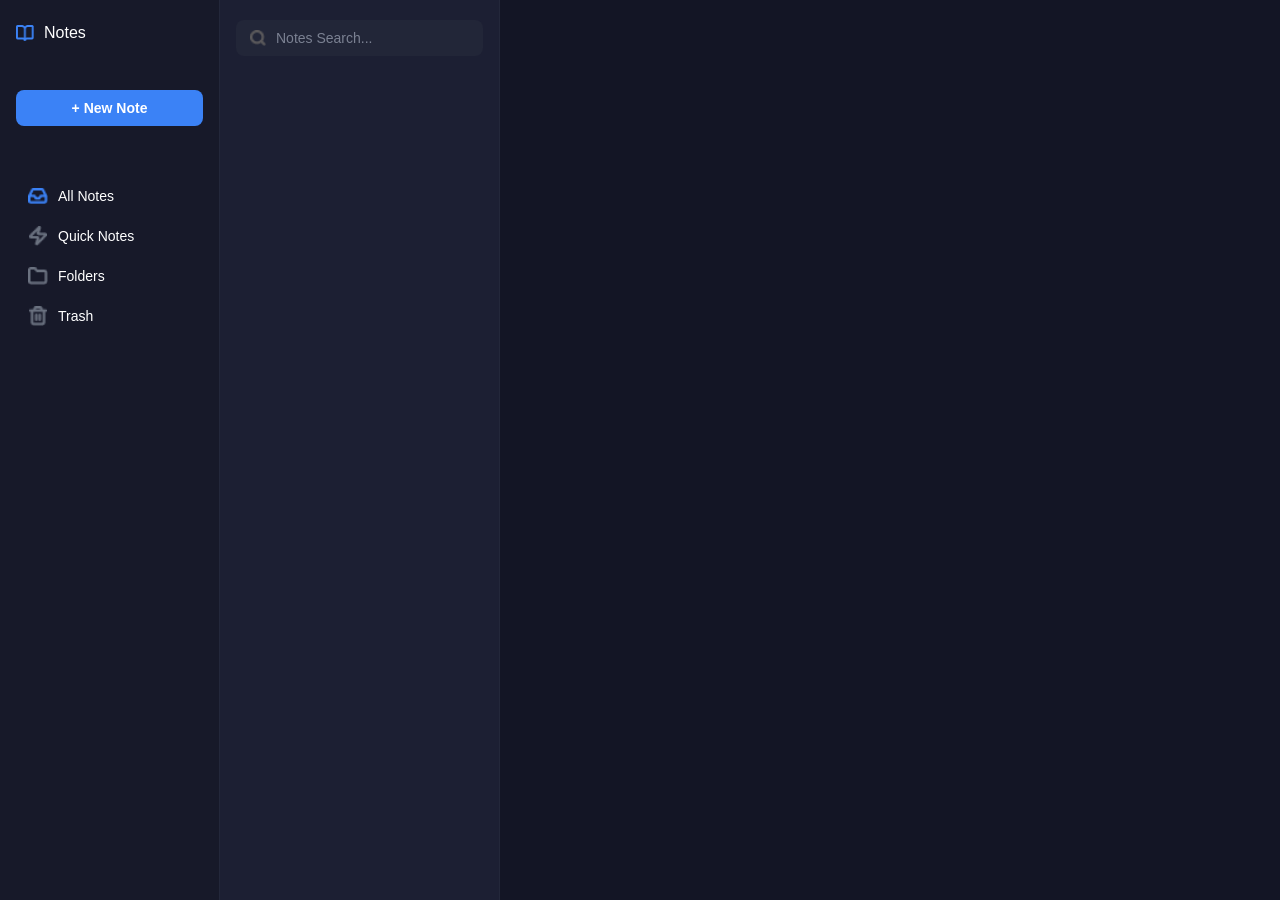
==== commit dde1054a: "Add GitHub Pages deployment" ====
--- a/all notes.html
+++ b/all notes.html
@@ -3,7 +3,7 @@
 <head>
   <meta charset="UTF-8">
   <meta name="viewport" content="width=device-width, initial-scale=1.0">
-  <title>notes-web</title>
+  <title>노트 웹</title>
   <link rel="stylesheet" href="all notes UI.css">
 </head>
 <body>
@@ -94,9 +94,8 @@
   </div>
 
 <script>
-    const newNoteBtn = document.getElementById('newNoteBtn');
+  const newNoteBtn = document.getElementById('newNoteBtn');
   const newFolderBtn = document.getElementById('newFolderBtn');
-
   const allNotesBtn = document.getElementById('allNotesBtn');
   const quickNotesBtn = document.getElementById('quickNotesBtn');
   const foldersBtn = document.getElementById('foldersBtn');
@@ -110,7 +109,6 @@
   const noteList = document.getElementById('noteList');
   const foldersHeader = document.getElementById('foldersHeader');
   const trashActionArea = document.getElementById('trashActionArea');
-
   const restoreNoteBtn = document.getElementById('restoreNoteBtn');
   const emptyTrashBtn = document.getElementById('emptyTrashBtn');
 
@@ -128,77 +126,114 @@
   const btnHeading = document.getElementById('btnHeading');
   const btnLink = document.getElementById('btnLink');
 
-  /*
-   * ============================================================
-   * localStorage
-   * ============================================================
-   */
-
-  const STORAGE_KEY = 'notesWebData';
-
-  let notesData = {
-    folders: [],
-    notes: []
-  };
-
-  function saveData() {
-    localStorage.setItem(STORAGE_KEY, JSON.stringify(notesData));
-  }
-
-  function loadData() {
-    const savedData = localStorage.getItem(STORAGE_KEY);
-
-    if (!savedData) {
-      notesData = {
-        folders: [],
-        notes: []
-      };
-      return;
-    }
-
-    try {
-      notesData = JSON.parse(savedData);
-
-      if (!Array.isArray(notesData.folders)) {
-        notesData.folders = [];
-      }
-
-      if (!Array.isArray(notesData.notes)) {
-        notesData.notes = [];
-      }
-    } catch (error) {
-      console.error('저장된 데이터를 불러오는 중 오류:', error);
-
-      notesData = {
-        folders: [],
-        notes: []
-      };
-    }
-  }
-
-  function generateId(prefix = 'item') {
-    return `${prefix}_${Date.now()}_${Math.random().toString(36).slice(2, 9)}`;
-  }
-
-  /*
-   * ============================================================
-   * 날짜 / 시간
-   * ============================================================
-   */
+  /* 드래그 및 포커스 유지 서식 실행 함수 */
+  function executeCommand(e, command, value = null) {
+    // 버튼 클릭 시 에디터 포커스가 풀리지 않도록 기본 동작 방지
+    if (e) e.preventDefault();
+
+    if (!inputContent || currentCategory === 'trash') return;
+
+    // 에디터로 다시 포커스 맞추기
+    inputContent.focus();
+
+    // 선택 영역(Selection)이 유지된 상태로 명령어 실행
+    document.execCommand(command, false, value);
+
+    // 변경사항 저장 트리거 (노트 카드 미리보기 및 수정시간 갱신)
+    inputContent.dispatchEvent(new Event('input'));
+  }
+
+  /* 각 도구 버튼별 클릭 이벤트 (e.preventDefault를 적용하기 위해 e 전달) */
+
+  // 1. Bold (굵게)
+  if (btnBold) {
+    btnBold.addEventListener('mousedown', (e) => executeCommand(e, 'bold'));
+  }
+
+  // 2. Italic (기울임)
+  if (btnItalic) {
+    btnItalic.addEventListener('mousedown', (e) => executeCommand(e, 'italic'));
+  }
+
+  // 3. Underline (밑줄)
+  if (btnUnderline) {
+    btnUnderline.addEventListener('mousedown', (e) => executeCommand(e, 'underline'));
+  }
+
+  // 4. Strikethrough (취소선)
+  if (btnStrike) {
+    btnStrike.addEventListener('mousedown', (e) => executeCommand(e, 'strikeThrough'));
+  }
+
+  // 5. List (글머리 기호)
+  if (btnList) {
+    btnList.addEventListener('mousedown', (e) => executeCommand(e, 'insertUnorderedList'));
+  }
+
+  // 6. Heading (제목 크기)
+  if (btnHeading) {
+    btnHeading.addEventListener('mousedown', (e) => executeCommand(e, 'formatBlock', '<h3>'));
+  }
+
+  // 7. Link (웹 링크 삽입)
+  if (btnLink) {
+    btnLink.addEventListener('mousedown', (e) => {
+      e.preventDefault();
+      const inputUrl = prompt('연결할 링크 URL을 입력하세요:');
+      if (inputUrl && inputUrl.trim() !== '') {
+        const finalUrl = normalizeUrl(inputUrl);
+        
+        // 현재 선택 구역이 없을 경우 텍스트 자동 생성
+        const selection = window.getSelection();
+        if (selection.isCollapsed) {
+          executeCommand(null, 'insertHTML', `<a href="${finalUrl}" target="_blank" rel="noopener noreferrer">${finalUrl}</a>`);
+        } else {
+          executeCommand(null, 'createLink', finalUrl);
+          // 생성된 a 태그에 target="_blank" 부여
+          const anchor = selection.anchorNode.parentElement.closest('a');
+          if (anchor) {
+            anchor.target = '_blank';
+            anchor.rel = 'noopener noreferrer';
+          }
+        }
+      }
+    });
+  }
+
+  if (inputContent) {
+    inputContent.addEventListener('click', (e) => {
+      const link = e.target.closest('a');
+      if (link && link.href) {
+        e.preventDefault(); // 편집 동작 방지
+        window.open(link.href, '_blank'); // 왼쪽 클릭 시 즉시 새 탭 오픈
+      }
+    });
+  }
+
+  function normalizeUrl(url) {
+    if (!url) return '';
+    const trimmed = url.trim();
+    if (/^(https?:\/\/|file:\/\/|data:|\/|\.\/)/i.test(trimmed)) {
+      return trimmed;
+    }
+    return 'https://' + trimmed;
+  }
+
+  let activeNote = null;
+  let activeFolder = null;
+  let currentCategory = 'all';
 
   function getFormattedDate(dateObj) {
     const year = dateObj.getFullYear();
     const month = dateObj.getMonth() + 1;
     const date = dateObj.getDate();
-
+    
     let hours = dateObj.getHours();
     const minutes = String(dateObj.getMinutes()).padStart(2, '0');
-
     const ampm = hours >= 12 ? 'PM' : 'AM';
-
+    
     hours = hours % 12;
     hours = hours ? hours : 12;
-
     const formattedHours = String(hours).padStart(2, '0');
 
     return `${year}년 ${month}월 ${date}일 ${ampm} ${formattedHours}:${minutes}`;
@@ -206,661 +241,148 @@
 
   function getElapsedTimeStr(updatedTimestamp) {
     if (!updatedTimestamp) return '방금 전';
-
+    
     const now = Date.now();
-
-    const diffInSeconds =
-      Math.floor((now - Number(updatedTimestamp)) / 1000);
-
-    if (diffInSeconds < 60) {
-      return '방금 전';
-    }
-
+    const diffInSeconds = Math.floor((now - Number(updatedTimestamp)) / 1000);
+
+    if (diffInSeconds < 60) return '방금 전';
+    
     const diffInMinutes = Math.floor(diffInSeconds / 60);
-
-    if (diffInMinutes < 60) {
-      return `${diffInMinutes}분 전`;
-    }
+    if (diffInMinutes < 60) return `${diffInMinutes}분 전`;
 
     const diffInHours = Math.floor(diffInMinutes / 60);
-
-    if (diffInHours < 24) {
-      return `${diffInHours}시간 전`;
-    }
+    if (diffInHours < 24) return `${diffInHours}시간 전`;
 
     const diffInDays = Math.floor(diffInHours / 24);
-
-    if (diffInDays < 30) {
-      return `${diffInDays}일 전`;
-    }
+    if (diffInDays < 30) return `${diffInDays}일 전`;
 
     const diffInMonths = Math.floor(diffInDays / 30);
-
-    if (diffInMonths < 12) {
-      return `${diffInMonths}달 전`;
-    }
+    if (diffInMonths < 12) return `${diffInMonths}달 전`;
 
     const diffInYears = Math.floor(diffInDays / 365);
-
     return `${diffInYears}년 전`;
   }
-
-  /*
-   * ============================================================
-   * 에디터 서식
-   * ============================================================
-   */
-
-  function executeCommand(e, command, value = null) {
-    if (e) {
-      e.preventDefault();
-    }
-
-    if (!inputContent || currentCategory === 'trash') {
-      return;
-    }
-
-    inputContent.focus();
-
-    document.execCommand(command, false, value);
-
-    inputContent.dispatchEvent(new Event('input', {
-      bubbles: true
-    }));
-  }
-
-  if (btnBold) {
-    btnBold.addEventListener('mousedown', (e) => {
-      executeCommand(e, 'bold');
-    });
-  }
-
-  if (btnItalic) {
-    btnItalic.addEventListener('mousedown', (e) => {
-      executeCommand(e, 'italic');
-    });
-  }
-
-  if (btnUnderline) {
-    btnUnderline.addEventListener('mousedown', (e) => {
-      executeCommand(e, 'underline');
-    });
-  }
-
-  if (btnStrike) {
-    btnStrike.addEventListener('mousedown', (e) => {
-      executeCommand(e, 'strikeThrough');
-    });
-  }
-
-  if (btnList) {
-    btnList.addEventListener('mousedown', (e) => {
-      executeCommand(e, 'insertUnorderedList');
-    });
-  }
-
-  if (btnHeading) {
-    btnHeading.addEventListener('mousedown', (e) => {
-      executeCommand(e, 'formatBlock', '<h3>');
-    });
-  }
-
-  function normalizeUrl(url) {
-    if (!url) return '';
-
-    const trimmed = url.trim();
-
-    if (/^(https?:\/\/|file:\/\/|data:|\/|\.\/)/i.test(trimmed)) {
-      return trimmed;
-    }
-
-    return 'https://' + trimmed;
-  }
-
-  if (btnLink) {
-    btnLink.addEventListener('mousedown', (e) => {
-      e.preventDefault();
-
-      const inputUrl = prompt('연결할 링크 URL을 입력하세요:');
-
-      if (!inputUrl || inputUrl.trim() === '') {
-        return;
-      }
-
-      const finalUrl = normalizeUrl(inputUrl);
-
-      const selection = window.getSelection();
-
-      if (!selection || selection.isCollapsed) {
-        executeCommand(
-          null,
-          'insertHTML',
-          `<a href="${finalUrl}" target="_blank" rel="noopener noreferrer">${finalUrl}</a>`
-        );
-      } else {
-        executeCommand(null, 'createLink', finalUrl);
-
-        const anchor =
-          selection.anchorNode?.parentElement?.closest('a');
-
-        if (anchor) {
-          anchor.target = '_blank';
-          anchor.rel = 'noopener noreferrer';
-        }
-      }
-    });
-  }
-
-  if (inputContent) {
-    inputContent.addEventListener('click', (e) => {
-      const link = e.target.closest('a');
-
-      if (link && link.href) {
-        e.preventDefault();
-
-        window.open(
-          link.href,
-          '_blank',
-          'noopener,noreferrer'
-        );
-      }
-    });
-  }
-
-  /*
-   * ============================================================
-   * 현재 상태
-   * ============================================================
-   */
-
-  let activeNote = null;
-  let activeFolder = null;
-  let currentCategory = 'all';
-
-  /*
-   * ============================================================
-   * 카드 시간 갱신
-   * ============================================================
-   */
 
   function refreshAllNoteTimes() {
     const noteCards = noteList.querySelectorAll('.frame_20');
-
     noteCards.forEach(card => {
       const timeSpan = card.querySelector('.card-time');
-
       if (timeSpan && timeSpan.dataset.updatedAt) {
-        timeSpan.textContent =
-          getElapsedTimeStr(timeSpan.dataset.updatedAt);
+        timeSpan.textContent = getElapsedTimeStr(timeSpan.dataset.updatedAt);
       }
     });
   }
 
   function updateTimestamp() {
-    if (!activeNote) {
-      return;
-    }
-
-    const nowTimestamp = Date.now();
-
-    const noteId = activeNote.dataset.id;
-
-    const note = notesData.notes.find(
-      item => item.id === noteId
-    );
-
-    if (note) {
-      note.updatedAt = nowTimestamp;
+    if (!activeNote) return;
+    const nowObj = new Date();
+    const nowTimestamp = nowObj.getTime();
+    
+    if (lastModified) {
+      lastModified.textContent = `최종 수정일: ${getFormattedDate(nowObj)}`;
     }
 
     const timeSpan = activeNote.querySelector('.card-time');
-
     if (timeSpan) {
       timeSpan.dataset.updatedAt = nowTimestamp;
-      timeSpan.textContent = '방금 전';
-    }
-
-    if (lastModified) {
-      lastModified.textContent =
-        `최종 수정일: ${getFormattedDate(new Date(nowTimestamp))}`;
-    }
-
-    saveData();
+    }
 
     refreshAllNoteTimes();
   }
 
-  /*
-   * ============================================================
-   * 읽기 전용 상태
-   * ============================================================
-   */
-
+  /* 에디터 읽기 전용 상태 업데이트 */
   function updateEditorReadOnlyState() {
-    const isTrash =
-      currentCategory === 'trash' ||
-      (activeNote && activeNote.dataset.category === 'trash');
-
+    const isTrash = (currentCategory === 'trash') || (activeNote && activeNote.dataset.category === 'trash');
     if (isTrash) {
       inputTitle.setAttribute('readonly', 'true');
-      inputContent.setAttribute('contenteditable', 'false');
+      inputContent.setAttribute('readonly', 'true');
     } else {
       inputTitle.removeAttribute('readonly');
-      inputContent.setAttribute('contenteditable', 'true');
-    }
-  }
-
-  /*
-   * ============================================================
-   * 폴더 생성
-   * ============================================================
-   */
-
+      inputContent.removeAttribute('readonly');
+    }
+  }
+
+  /* 폴더 생성 함수 */
   function createFolder() {
     if (currentCategory === 'trash') {
-      alert('휴지통에서는 폴더를 생성할 수 없습니다.');
+      alert("휴지통에서는 폴더를 생성할 수 없습니다.");
       return;
     }
 
-    const folderId = generateId('folder');
-
-    const folder = {
-      id: folderId,
-      name: '새 폴더',
-      parentId: activeFolder
-        ? activeFolder.dataset.id
-        : null,
-      collapsed: false,
-      trashed: false,
-      createdAt: Date.now()
-    };
-
-    notesData.folders.push(folder);
-
-    saveData();
-
-    renderAll();
-
-    const folderElement =
-      document.querySelector(
-        `.folder-item[data-id="${folderId}"]`
-      );
-
-    if (folderElement) {
-      selectFolder(folderElement);
-    }
-  }
-
-  /*
-   * ============================================================
-   * 폴더 렌더링
-   * ============================================================
-   */
-
-  function createFolderElement(folder) {
-    const wrapper = document.createElement('div');
-
-    wrapper.className = 'folder-wrapper';
-
-    wrapper.dataset.id = folder.id;
-
-    if (folder.trashed) {
-      wrapper.dataset.folderTrash = 'true';
-    }
+    const folderWrapper = document.createElement('div');
+    folderWrapper.className = 'folder-wrapper';
 
     const folderItem = document.createElement('div');
-
     folderItem.className = 'folder-item';
-
-    folderItem.dataset.id = folder.id;
-
-    const childrenContainer = document.createElement('div');
-
-    childrenContainer.className = 'folder-children';
-
-    if (folder.collapsed) {
-      childrenContainer.classList.add('collapsed');
-    }
 
     folderItem.innerHTML = `
       <div class="folder-left">
-        <span class="arrow-icon">
-          ${folder.collapsed ? '▶' : '▼'}
-        </span>
-
+        <span class="arrow-icon">▼</span>
         <span class="folder-icon">📁</span>
-
-        <span
-          class="folder-title"
-          contenteditable="true"
-          spellcheck="false"
-        ></span>
-      </div>
-
+        <span class="folder-title" contenteditable="true" spellcheck="false">새 폴더</span>
+      </div>
       <span class="folder-count-badge">0</span>
     `;
 
-    const folderTitle =
-      folderItem.querySelector('.folder-title');
-
-    folderTitle.textContent = folder.name;
-
-    wrapper.appendChild(folderItem);
-    wrapper.appendChild(childrenContainer);
-
-    /*
-     * 폴더 열기 / 닫기
-     */
-    const arrowIcon =
-      folderItem.querySelector('.arrow-icon');
+    const childrenContainer = document.createElement('div');
+    childrenContainer.className = 'folder-children';
+
+    folderWrapper.appendChild(folderItem);
+    folderWrapper.appendChild(childrenContainer);
+
+    if (activeFolder) {
+      const targetChildren = activeFolder.nextElementSibling;
+      if (targetChildren && targetChildren.classList.contains('folder-children')) {
+        targetChildren.appendChild(folderWrapper);
+        targetChildren.classList.remove('collapsed');
+        const arrow = activeFolder.querySelector('.arrow-icon');
+        if (arrow) arrow.textContent = '▼';
+      }
+    } else {
+      noteList.appendChild(folderWrapper);
+    }
+
+    const arrowIcon = folderItem.querySelector('.arrow-icon');
+    const folderTitle = folderItem.querySelector('.folder-title');
 
     arrowIcon.addEventListener('click', (e) => {
       e.stopPropagation();
-
-      folder.collapsed = !folder.collapsed;
-
-      childrenContainer.classList.toggle(
-        'collapsed',
-        folder.collapsed
-      );
-
-      arrowIcon.textContent =
-        folder.collapsed ? '▶' : '▼';
-
-      saveData();
-    });
-
-    /*
-     * 폴더 제목 수정
-     */
+      childrenContainer.classList.toggle('collapsed');
+      arrowIcon.textContent = childrenContainer.classList.contains('collapsed') ? '▶' : '▼';
+    });
+
     folderTitle.addEventListener('click', (e) => {
       e.stopPropagation();
-
       selectFolder(folderItem);
     });
 
     folderTitle.addEventListener('keydown', (e) => {
       if (e.key === 'Enter') {
         e.preventDefault();
-
         folderTitle.blur();
       }
     });
 
     folderTitle.addEventListener('blur', () => {
-      const newName =
-        folderTitle.textContent.trim();
-
-      folder.name =
-        newName === '' ? '새 폴더' : newName;
-
-      folderTitle.textContent = folder.name;
-
-      saveData();
-    });
-
-    /*
-     * 폴더 선택
-     */
+      if (folderTitle.textContent.trim() === '') {
+        folderTitle.textContent = '새 폴더';
+      }
+    });
+
     folderItem.addEventListener('click', (e) => {
       e.stopPropagation();
-
       selectFolder(folderItem);
     });
 
-    return wrapper;
-  }
-
-  /*
-   * ============================================================
-   * 노트 생성
-   * ============================================================
-   */
-
-  function createNewNote() {
-    if (currentCategory === 'trash') {
-      alert('휴지통에서는 새 메모를 생성할 수 없습니다.');
-      return;
-    }
-
-    if (currentCategory === 'folders' && !activeFolder) {
-      alert('노트를 생성할 폴더를 먼저 선택해주세요.');
-      return;
-    }
-
-    const noteId = generateId('note');
-
-    const now = Date.now();
-
-    let folderId = null;
-
-    if (activeFolder) {
-      folderId = activeFolder.dataset.id;
-    }
-
-    const note = {
-      id: noteId,
-      title: '',
-      content: '',
-      folderId: folderId,
-      category: folderId ? 'folder' : currentCategory,
-      trashed: false,
-      updatedAt: now,
-      createdAt: now
-    };
-
-    notesData.notes.unshift(note);
-
-    saveData();
-
-    renderAll();
-
-    const noteElement =
-      document.querySelector(
-        `.frame_20[data-id="${noteId}"]`
-      );
-
-    if (noteElement) {
-      selectNote(noteElement);
-    }
-  }
-
-  /*
-   * ============================================================
-   * 노트 DOM 생성
-   * ============================================================
-   */
-
-  function createNoteElement(note) {
-    const noteCard = document.createElement('div');
-
-    noteCard.className =
-      'frame_20_l frame_20';
-
-    noteCard.style.cursor = 'pointer';
-
-    noteCard.dataset.id = note.id;
-
-    noteCard.dataset.category =
-      note.trashed ? 'trash' : note.category;
-
-    noteCard.innerHTML = `
-      <span class="text_7_l text_7 card-title">
-      </span>
-
-      <span class="text_8_l card-content">
-      </span>
-
-      <span
-        class="text_8_l card-time"
-        data-updated-at="${note.updatedAt}"
-      >
-      </span>
-    `;
-
-    const titleSpan =
-      noteCard.querySelector('.card-title');
-
-    const contentSpan =
-      noteCard.querySelector('.card-content');
-
-    const timeSpan =
-      noteCard.querySelector('.card-time');
-
-    titleSpan.dataset.fullTitle =
-      note.title || '';
-
-    contentSpan.dataset.fullContent =
-      note.content || '';
-
-    renderNoteTitle(
-      titleSpan,
-      note.title || '',
-      false
-    );
-
-    updateContentPreview(
-      contentSpan,
-      note.content || ''
-    );
-
-    timeSpan.textContent =
-      getElapsedTimeStr(note.updatedAt);
-
-    noteCard.addEventListener('click', (e) => {
-      e.stopPropagation();
-
-      selectNote(noteCard);
-    });
-
-    return noteCard;
-  }
-
-  function updateContentPreview(
-    contentSpan,
-    value
-  ) {
-    if (!value || value.trim() === '') {
-      contentSpan.textContent = '내용 없음';
-      return;
-    }
-
-    /*
-     * HTML 태그를 제거한 미리보기
-     */
-    const tempDiv =
-      document.createElement('div');
-
-    tempDiv.innerHTML = value;
-
-    const plainText =
-      tempDiv.textContent ||
-      tempDiv.innerText ||
-      '';
-
-    if (plainText.length > 20) {
-      contentSpan.textContent =
-        plainText.slice(0, 20) + '...';
-    } else {
-      contentSpan.textContent = plainText;
-    }
-  }
-
-  /*
-   * ============================================================
-   * 전체 렌더링
-   * ============================================================
-   */
-
-  function renderAll() {
-    noteList.innerHTML = '';
-
-    /*
-     * 최상위 폴더부터 렌더링
-     */
-    const rootFolders =
-      notesData.folders.filter(
-        folder => folder.parentId === null
-      );
-
-    rootFolders.forEach(folder => {
-      const wrapper =
-        createFolderTree(folder);
-
-      noteList.appendChild(wrapper);
-    });
-
-    /*
-     * 폴더에 속하지 않는 노트
-     */
-    const rootNotes =
-      notesData.notes.filter(
-        note => !note.folderId
-      );
-
-    rootNotes.forEach(note => {
-      noteList.appendChild(
-        createNoteElement(note)
-      );
-    });
+    if (currentCategory !== 'folders') {
+      currentCategory = 'folders';
+      updateMenuIcons('folders');
+    }
 
     updateFolderCounts();
-
-    filterNotes(
-      searchInput ? searchInput.value : ''
-    );
-  }
-
-  /*
-   * ============================================================
-   * 폴더 트리 생성
-   * ============================================================
-   */
-
-  function createFolderTree(folder) {
-    const wrapper =
-      createFolderElement(folder);
-
-    const childrenContainer =
-      wrapper.querySelector('.folder-children');
-
-    /*
-     * 이 폴더 안의 노트
-     */
-    const folderNotes =
-      notesData.notes.filter(
-        note => note.folderId === folder.id
-      );
-
-    folderNotes.forEach(note => {
-      childrenContainer.appendChild(
-        createNoteElement(note)
-      );
-    });
-
-    /*
-     * 하위 폴더
-     */
-    const childFolders =
-      notesData.folders.filter(
-        child =>
-          child.parentId === folder.id
-      );
-
-    childFolders.forEach(childFolder => {
-      childrenContainer.appendChild(
-        createFolderTree(childFolder)
-      );
-    });
-
-    return wrapper;
-  }
-
-  /*
-   * ============================================================
-   * 폴더 선택
-   * ============================================================
-   */
+    selectFolder(folderItem);
+    filterNotes(searchInput ? searchInput.value : '');
+  }
 
   function selectFolder(folderItem) {
     if (activeFolder === folderItem) {
@@ -868,66 +390,84 @@
       return;
     }
 
+    deselectFolder();
     deselectNote();
-    deselectFolder();
 
     activeFolder = folderItem;
-
-    activeFolder.classList.add('selected');
-
-    editorArea.classList.add('empty-state');
+    if (activeFolder) {
+      editorArea.classList.add('empty-state');
+      activeFolder.classList.add('selected');
+    }
   }
 
   function deselectFolder() {
-    document
-      .querySelectorAll('.folder-item')
-      .forEach(item => {
-        item.classList.remove('selected');
-      });
-
+    document.querySelectorAll('.folder-item').forEach(item => item.classList.remove('selected'));
     activeFolder = null;
-
     if (!activeNote) {
       editorArea.classList.add('empty-state');
     }
   }
 
-  /*
-   * ============================================================
-   * 폴더 내 노트 개수
-   * ============================================================
-   */
-
   function updateFolderCounts() {
-    const wrappers =
-      document.querySelectorAll('.folder-wrapper');
-
+    const wrappers = document.querySelectorAll('.folder-wrapper');
     wrappers.forEach(wrapper => {
-      const folderId =
-        wrapper.dataset.id;
-
-      const badge =
-        wrapper.querySelector(
-          '.folder-count-badge'
-        );
-
-      if (!badge) return;
-
-      const count =
-        notesData.notes.filter(note =>
-          note.folderId === folderId &&
-          !note.trashed
-        ).length;
-
-      badge.textContent = count;
-    });
-  }
-
-  /*
-   * ============================================================
-   * 노트 선택
-   * ============================================================
-   */
+      const childrenContainer = wrapper.querySelector('.folder-children');
+      const badge = wrapper.querySelector('.folder-count-badge');
+      if (childrenContainer && badge) {
+        const noteCount = childrenContainer.querySelectorAll('.frame_20:not([data-category="trash"])').length;
+        badge.textContent = noteCount;
+      }
+    });
+  }
+
+  /* 새 노트 생성 함수 */
+  function createNewNote() {
+    if (currentCategory === 'trash') {
+      alert("휴지통에서는 새 메모를 생성할 수 없습니다.");
+      return;
+    }
+
+    if (currentCategory === 'folders' && !activeFolder) {
+      alert("노트를 생성할 폴더를 먼저 선택해주세요.");
+      return;
+    }
+
+    const targetCategory = currentCategory;
+
+    const noteCard = document.createElement('div');
+    noteCard.className = 'frame_20_l frame_20';
+    noteCard.style.cursor = 'pointer';
+    noteCard.dataset.category = targetCategory;
+
+    const nowTimestamp = Date.now();
+
+    noteCard.innerHTML = `
+      <span class='text_7_l text_7 card-title'>제목 없음</span>
+      <span class='text_8_l card-content'>내용 없음</span>
+      <span class='text_8_l card-time' data-updated-at="${nowTimestamp}">방금 전</span>
+    `;
+
+    if (activeFolder) {
+      const childrenContainer = activeFolder.nextElementSibling;
+      if (childrenContainer && childrenContainer.classList.contains('folder-children')) {
+        childrenContainer.prepend(noteCard);
+        childrenContainer.classList.remove('collapsed');
+        const arrow = activeFolder.querySelector('.arrow-icon');
+        if (arrow) arrow.textContent = '▼';
+      }
+    } else {
+      noteList.prepend(noteCard);
+    }
+
+    noteCard.addEventListener('click', (e) => {
+      e.stopPropagation();
+      selectNote(noteCard);
+    });
+
+    updateFolderCounts();
+    selectNote(noteCard);
+    filterNotes(searchInput ? searchInput.value : '');
+  }
 
   function selectNote(noteCard) {
     if (activeNote === noteCard) {
@@ -939,795 +479,344 @@
     deselectNote();
 
     activeNote = noteCard;
-
-    activeNote.classList.add('selected');
-
-    editorArea.classList.remove('empty-state');
-
-    const noteId =
-      noteCard.dataset.id;
-
-    const note =
-      notesData.notes.find(
-        item => item.id === noteId
-      );
-
-    if (!note) return;
-
-    const titleSpan =
-      noteCard.querySelector('.card-title');
-
-    renderNoteTitle(
-      titleSpan,
-      note.title || '',
-      true
-    );
-
-    inputTitle.value =
-      note.title || '';
-
-    /*
-     * contenteditable은 value가 아니라 innerHTML
-     */
-    inputContent.innerHTML =
-      note.content || '';
-
-    if (lastModified) {
-      lastModified.textContent =
-        `최종 수정일: ${getFormattedDate(
-          new Date(note.updatedAt)
-        )}`;
-    }
-
-    updateEditorReadOnlyState();
-  }
-
-  /*
-   * ============================================================
-   * 노트 선택 해제
-   * ============================================================
-   */
+    if (activeNote) {
+      editorArea.classList.remove('empty-state');
+      activeNote.classList.add('selected');
+      
+      const titleSpan = noteCard.querySelector('.card-title');
+      const contentSpan = noteCard.querySelector('.card-content');
+      const timeSpan = noteCard.querySelector('.card-time');
+
+      const fullTitle = titleSpan.dataset.fullTitle ?? (titleSpan.textContent.replace(' ◀', '') === '제목 없음' ? '' : titleSpan.textContent.replace(' ◀', ''));
+      const fullContent = contentSpan.dataset.fullContent ?? '';
+      const timestamp = Number(timeSpan.dataset.updatedAt);
+
+      renderNoteTitle(titleSpan, fullTitle, true);
+
+      inputTitle.value = fullTitle;
+      inputContent.value = fullContent;
+      
+      if (lastModified && timestamp) {
+        lastModified.textContent = `최종 수정일: ${getFormattedDate(new Date(timestamp))}`;
+      }
+
+      updateEditorReadOnlyState();
+    }
+  }
 
   function deselectNote() {
     if (activeNote) {
-      const titleSpan =
-        activeNote.querySelector('.card-title');
-
-      const note =
-        notesData.notes.find(
-          item => item.id === activeNote.dataset.id
-        );
-
-      renderNoteTitle(
-        titleSpan,
-        note ? note.title : '',
-        false
-      );
-    }
-
-    document
-      .querySelectorAll('.frame_20')
-      .forEach(card => {
-        card.classList.remove('selected');
-      });
-
+      const titleSpan = activeNote.querySelector('.card-title');
+      const fullTitle = titleSpan.dataset.fullTitle ?? '';
+      renderNoteTitle(titleSpan, fullTitle, false);
+    }
+
+    document.querySelectorAll('.frame_20').forEach(card => card.classList.remove('selected'));
     activeNote = null;
-
     if (!activeFolder) {
       editorArea.classList.add('empty-state');
     }
-
     inputTitle.value = '';
-
-    inputContent.innerHTML = '';
-
-    if (lastModified) {
-      lastModified.textContent =
-        '최종 수정일: 없음';
-    }
-
+    inputContent.value = '';
+    if (lastModified) lastModified.textContent = '최종 수정일: 없음';
     updateEditorReadOnlyState();
   }
 
-  /*
-   * ============================================================
-   * 제목 표시
-   * ============================================================
-   */
-
-  function renderNoteTitle(
-    titleSpan,
-    rawTitle,
-    isSelected
-  ) {
-    let displayTitle =
-      (rawTitle || '').trim();
-
+  function renderNoteTitle(titleSpan, rawTitle, isSelected) {
+    let displayTitle = rawTitle.trim();
     if (displayTitle === '') {
       displayTitle = '제목 없음';
     } else if (displayTitle.length > 20) {
-      displayTitle =
-        displayTitle.slice(0, 20) + '...';
-    }
-
-    titleSpan.textContent =
-      isSelected
-        ? `${displayTitle} ◀`
-        : displayTitle;
-  }
-
-  /*
-   * ============================================================
-   * 제목 입력 저장
-   * ============================================================
-   */
+      displayTitle = displayTitle.slice(0, 20) + '...';
+    }
+
+    if (isSelected) {
+      titleSpan.textContent = `${displayTitle} ◀`;
+    } else {
+      titleSpan.textContent = displayTitle;
+    }
+  }
+
+  noteList.addEventListener('click', (e) => {
+    if (e.target === noteList) {
+      deselectNote();
+      deselectFolder();
+    }
+  });
 
   inputTitle.addEventListener('input', (e) => {
-    if (!activeNote) return;
-
-    if (currentCategory === 'trash') {
-      return;
-    }
-
-    const note =
-      notesData.notes.find(
-        item => item.id === activeNote.dataset.id
-      );
-
-    if (!note) return;
-
-    const value =
-      e.target.value;
-
-    note.title = value;
-
-    const titleSpan =
-      activeNote.querySelector('.card-title');
-
-    titleSpan.dataset.fullTitle =
-      value;
-
-    renderNoteTitle(
-      titleSpan,
-      value,
-      true
-    );
+    if (!activeNote || currentCategory === 'trash') return;
+    const value = e.target.value.trim();
+    const titleSpan = activeNote.querySelector('.card-title');
+    
+    titleSpan.dataset.fullTitle = value;
+    renderNoteTitle(titleSpan, value, true);
+
+    updateTimestamp();
+    filterNotes(searchInput ? searchInput.value : '');
+  });
+
+  inputContent.addEventListener('input', (e) => {
+    if (!activeNote || currentCategory === 'trash') return;
+    const value = e.target.value;
+    const contentSpan = activeNote.querySelector('.card-content');
+    
+    contentSpan.dataset.fullContent = value;
+
+    if (value.trim() === '') {
+      contentSpan.textContent = '내용 없음';
+    } else if (value.length > 20) {
+      contentSpan.textContent = value.slice(0, 20) + '...';
+    } else {
+      contentSpan.textContent = value;
+    }
 
     updateTimestamp();
   });
 
-  /*
-   * ============================================================
-   * 내용 입력 저장
-   * ============================================================
-   */
-
-  inputContent.addEventListener('input', () => {
-    if (!activeNote) return;
-
-    if (currentCategory === 'trash') {
-      return;
-    }
-
-    const note =
-      notesData.notes.find(
-        item => item.id === activeNote.dataset.id
-      );
-
-    if (!note) return;
-
-    /*
-     * HTML 형식 그대로 저장
-     *
-     * 예:
-     * <b>굵은 글씨</b>
-     * <h3>제목</h3>
-     * <ul><li>목록</li></ul>
-     */
-    note.content =
-      inputContent.innerHTML;
-
-    const contentSpan =
-      activeNote.querySelector('.card-content');
-
-    contentSpan.dataset.fullContent =
-      note.content;
-
-    updateContentPreview(
-      contentSpan,
-      note.content
-    );
-
-    updateTimestamp();
-  });
-
-  /*
-   * ============================================================
-   * 검색 / 필터
-   * ============================================================
-   */
-
   function filterNotes(keyword = '') {
-    const query =
-      keyword.toLowerCase().trim();
-
-    const noteCards =
-      noteList.querySelectorAll('.frame_20');
-
-    const folderWrappers =
-      noteList.querySelectorAll(
-        '.folder-wrapper'
-      );
-
-    /*
-     * Folders
-     */
+    const query = keyword.toLowerCase().trim();
+    const noteCards = noteList.querySelectorAll('.frame_20');
+    const folderWrappers = noteList.querySelectorAll('.folder-wrapper');
+
+    // 'folders' 카테고리인 경우
     if (currentCategory === 'folders') {
-      newFolderBtn.classList.remove('hidden');
-
+      if (newFolderBtn) newFolderBtn.classList.remove('hidden');
       foldersHeader.style.display = 'block';
-
       trashActionArea.style.display = 'none';
-
-      searchInput.placeholder =
-        'Folders Search...';
+      if (searchInput) searchInput.placeholder = 'Folders Search...';
 
       folderWrappers.forEach(wrapper => {
-        const folderId =
-          wrapper.dataset.id;
-
-        const folder =
-          notesData.folders.find(
-            item => item.id === folderId
-          );
-
-        if (!folder || folder.trashed) {
+        if (wrapper.dataset.folderTrash === 'true') {
           wrapper.style.display = 'none';
-          return;
+        } else {
+          wrapper.style.display = 'block';
+          const folderItem = wrapper.querySelector('.folder-item');
+          if (folderItem) folderItem.style.display = 'flex';
         }
-
-        const matches =
-          folder.name
-            .toLowerCase()
-            .includes(query);
-
-        wrapper.style.display =
-          matches ? 'block' : 'none';
       });
-
+      
       noteCards.forEach(card => {
-        const note =
-          notesData.notes.find(
-            item => item.id === card.dataset.id
-          );
-
-        if (!note) return;
-
-        if (note.folderId) {
-          card.style.display =
-            note.trashed ? 'none' : 'flex';
+        const isTrash = card.dataset.category === 'trash';
+        if (!isTrash && card.parentElement.classList.contains('folder-children')) {
+          card.style.display = 'flex';
         } else {
           card.style.display = 'none';
         }
       });
-
       return;
     }
 
-    newFolderBtn.classList.add('hidden');
-
+    if (newFolderBtn) newFolderBtn.classList.add('hidden');
     foldersHeader.style.display = 'none';
 
-    /*
-     * Trash
-     */
+    // 'trash' 카테고리인 경우
     if (currentCategory === 'trash') {
       trashActionArea.style.display = 'flex';
-
-      searchInput.placeholder =
-        'Trash Search...';
+      if (searchInput) searchInput.placeholder = 'Trash Search...';
 
       folderWrappers.forEach(wrapper => {
-        const folderId =
-          wrapper.dataset.id;
-
-        const folder =
-          notesData.folders.find(
-            item => item.id === folderId
-          );
-
-        if (folder && folder.trashed) {
+        if (wrapper.dataset.folderTrash === 'true') {
           wrapper.style.display = 'block';
-
-          const folderItem =
-            wrapper.querySelector('.folder-item');
-
-          if (folderItem) {
-            folderItem.style.display = 'flex';
-          }
+          const folderItem = wrapper.querySelector('.folder-item');
+          if (folderItem) folderItem.style.display = 'flex';
         } else {
           wrapper.style.display = 'contents';
-
-          const folderItem =
-            wrapper.querySelector('.folder-item');
-
-          if (folderItem) {
-            folderItem.style.display = 'none';
-          }
+          const folderItem = wrapper.querySelector('.folder-item');
+          if (folderItem) folderItem.style.display = 'none';
         }
       });
     } else {
       trashActionArea.style.display = 'none';
-
-      searchInput.placeholder =
-        'Notes Search...';
+      if (searchInput) searchInput.placeholder = 'Notes Search...';
 
       folderWrappers.forEach(wrapper => {
         wrapper.style.display = 'none';
       });
     }
 
-    /*
-     * 노트 필터
-     */
+    // 메모 카드 필터링
     noteCards.forEach(card => {
-      const note =
-        notesData.notes.find(
-          item => item.id === card.dataset.id
-        );
-
-      if (!note) return;
-
-      const title =
-        (note.title || '').toLowerCase();
-
-      const content =
-        (note.content || '')
-          .replace(/<[^>]*>/g, '')
-          .toLowerCase();
-
-      const matchesQuery =
-        query === '' ||
-        title.includes(query) ||
-        content.includes(query);
+      const titleSpan = card.querySelector('.card-title');
+      const fullTitle = (titleSpan.dataset.fullTitle ?? titleSpan.textContent).toLowerCase();
+      const noteCategory = card.dataset.category || 'all';
 
       let matchesCategory = false;
-
       if (currentCategory === 'all') {
-        matchesCategory =
-          !note.trashed &&
-          !note.folderId;
-      } else if (currentCategory === 'quick') {
-        matchesCategory =
-          !note.trashed &&
-          note.category === 'quick';
-      } else if (currentCategory === 'trash') {
-        matchesCategory =
-          note.trashed;
-      }
-
-      card.style.display =
-        matchesCategory && matchesQuery
-          ? 'flex'
-          : 'none';
-    });
-  }
-
-  /*
-   * ============================================================
-   * 메뉴 아이콘
-   * ============================================================
-   */
+        matchesCategory = noteCategory !== 'trash';
+      } else {
+        matchesCategory = noteCategory === currentCategory;
+      }
+
+      const matchesQuery = fullTitle.includes(query) || query === '';
+
+      if (matchesCategory && matchesQuery) {
+        card.style.display = 'flex';
+      } else {
+        card.style.display = 'none';
+      }
+    });
+  }
 
   function updateMenuIcons(selected) {
-    allNotesImg.src =
-      selected === 'all'
-        ? 'notesIcon/All Notes(on).png'
-        : 'notesIcon/All Notes(off).png';
-
-    quickNotesImg.src =
-      selected === 'quick'
-        ? 'notesIcon/Quick Notes(on).png'
-        : 'notesIcon/Quick Notes(off).png';
-
-    foldersImg.src =
-      selected === 'folders'
-        ? 'notesIcon/Folders(on).png'
-        : 'notesIcon/Folders(off).png';
-
-    if (selected === 'trash') {
-      trashImg.classList.add('icon-blue');
-    } else {
-      trashImg.classList.remove('icon-blue');
+    if (allNotesImg) allNotesImg.src = selected === 'all' ? 'notesIcon/All Notes(on).png' : 'notesIcon/All Notes(off).png';
+    if (quickNotesImg) quickNotesImg.src = selected === 'quick' ? 'notesIcon/Quick Notes(on).png' : 'notesIcon/Quick Notes(off).png';
+    if (foldersImg) foldersImg.src = selected === 'folders' ? 'notesIcon/Folders(on).png' : 'notesIcon/Folders(off).png';
+    
+    if (trashImg) {
+      if (selected === 'trash') {
+        trashImg.classList.add('icon-blue');
+      } else {
+        trashImg.classList.remove('icon-blue');
+      }
     }
 
     updateEditorReadOnlyState();
   }
 
-  /*
-   * ============================================================
-   * All Notes
-   * ============================================================
-   */
-
-  allNotesBtn.addEventListener('click', () => {
-    currentCategory = 'all';
-
-    updateMenuIcons('all');
-
-    searchInput.value = '';
-
-    deselectNote();
-    deselectFolder();
-
-    filterNotes('');
-  });
-
-  /*
-   * ============================================================
-   * Quick Notes
-   * ============================================================
-   */
-
-  quickNotesBtn.addEventListener('click', () => {
-    currentCategory = 'quick';
-
-    updateMenuIcons('quick');
-
-    searchInput.value = '';
-
-    deselectNote();
-    deselectFolder();
-
-    filterNotes('');
-  });
-
-  /*
-   * ============================================================
-   * Folders
-   * ============================================================
-   */
-
-  foldersBtn.addEventListener('click', () => {
-    currentCategory = 'folders';
-
-    updateMenuIcons('folders');
-
-    searchInput.value = '';
-
-    deselectNote();
-    deselectFolder();
-
-    filterNotes('');
-  });
-
-  /*
-   * ============================================================
-   * Trash
-   * ============================================================
-   */
-
-  trashBtn.addEventListener('click', () => {
-    /*
-     * 선택된 노트 → 휴지통
-     */
-    if (
-      activeNote &&
-      currentCategory !== 'trash'
-    ) {
-      const note =
-        notesData.notes.find(
-          item => item.id === activeNote.dataset.id
-        );
-
-      if (note) {
-        note.trashed = true;
-        note.category = 'trash';
-      }
-
-      saveData();
-
-      deselectNote();
-
-      renderAll();
-
-      currentCategory = 'trash';
-
-      updateMenuIcons('trash');
-
-      filterNotes('');
-      return;
-    }
-
-    /*
-     * 선택된 폴더 → 휴지통
-     */
-    if (
-      activeFolder &&
-      currentCategory === 'folders'
-    ) {
-      const folderId =
-        activeFolder.dataset.id;
-
-      const folder =
-        notesData.folders.find(
-          item => item.id === folderId
-        );
-
-      if (folder) {
-        folder.trashed = true;
-      }
-
-      /*
-       * 폴더 안의 모든 노트도 휴지통
-       */
-      notesData.notes.forEach(note => {
-        if (note.folderId === folderId) {
-          note.trashed = true;
-          note.category = 'trash';
-        }
-      });
-
-      saveData();
-
-      deselectFolder();
-
-      renderAll();
-
-      currentCategory = 'trash';
-
-      updateMenuIcons('trash');
-
-      filterNotes('');
-      return;
-    }
-
-    /*
-     * 아무것도 선택하지 않았으면
-     * 휴지통 페이지로 이동
-     */
-    currentCategory = 'trash';
-
-    updateMenuIcons('trash');
-
-    searchInput.value = '';
-
-    deselectNote();
-    deselectFolder();
-
-    filterNotes('');
-  });
-
-  /*
-   * ============================================================
-   * 복원
-   * ============================================================
-   */
-
-  restoreNoteBtn.addEventListener('click', () => {
-    /*
-     * 노트 복원
-     */
-    if (
-      activeNote &&
-      activeNote.dataset.category === 'trash'
-    ) {
-      const note =
-        notesData.notes.find(
-          item => item.id === activeNote.dataset.id
-        );
-
-      if (note) {
-        note.trashed = false;
-
-        /*
-         * 폴더에 속해 있으면 folder,
-         * 아니면 all
-         */
-        note.category =
-          note.folderId
-            ? 'folder'
-            : 'all';
-      }
-
-      saveData();
-
-      deselectNote();
-
-      renderAll();
-
-      filterNotes(
-        searchInput.value
-      );
-
-      return;
-    }
-
-    /*
-     * 폴더 복원
-     */
-    if (activeFolder) {
-      const folderId =
-        activeFolder.dataset.id;
-
-      const folder =
-        notesData.folders.find(
-          item => item.id === folderId
-        );
-
-      if (
-        folder &&
-        folder.trashed
-      ) {
-        folder.trashed = false;
-
-        notesData.notes.forEach(note => {
-          if (note.folderId === folderId) {
-            note.trashed = false;
-
-            note.category = 'folder';
-          }
-        });
-
-        saveData();
-
-        deselectFolder();
-
-        renderAll();
-
-        filterNotes(
-          searchInput.value
-        );
-      }
-    }
-  });
-
-  /*
-   * ============================================================
-   * 휴지통 비우기
-   * ============================================================
-   */
-
-  emptyTrashBtn.addEventListener('click', () => {
-    const trashNotes =
-      notesData.notes.filter(
-        note => note.trashed
-      );
-
-    const trashFolders =
-      notesData.folders.filter(
-        folder => folder.trashed
-      );
-
-    if (
-      trashNotes.length === 0 &&
-      trashFolders.length === 0
-    ) {
-      alert('휴지통이 비어있습니다.');
-      return;
-    }
-
-    const confirmed =
-      confirm(
-        '휴지통에 있는 모든 항목을 영구 삭제하시겠습니까? 복원할 수 없습니다.'
-      );
-
-    if (!confirmed) {
-      return;
-    }
-
-    /*
-     * 휴지통 노트 삭제
-     */
-    notesData.notes =
-      notesData.notes.filter(
-        note => !note.trashed
-      );
-
-    /*
-     * 휴지통 폴더 삭제
-     */
-    const deletedFolderIds =
-      notesData.folders
-        .filter(folder => folder.trashed)
-        .map(folder => folder.id);
-
-    notesData.folders =
-      notesData.folders.filter(
-        folder => !folder.trashed
-      );
-
-    /*
-     * 삭제된 폴더에 속했던 노트도 삭제
-     */
-    notesData.notes =
-      notesData.notes.filter(
-        note =>
-          !deletedFolderIds.includes(
-            note.folderId
-          )
-      );
-
-    saveData();
-
-    deselectNote();
-    deselectFolder();
-
-    renderAll();
-
-    filterNotes(
-      searchInput.value
-    );
-  });
-
-  /*
-   * ============================================================
-   * 검색
-   * ============================================================
-   */
-
-  searchInput.addEventListener(
-    'input',
-    (e) => {
-      filterNotes(e.target.value);
-    }
-  );
-
-  /*
-   * ============================================================
-   * 버튼
-   * ============================================================
-   */
-
-  newNoteBtn.addEventListener(
-    'click',
-    createNewNote
-  );
-
-  newFolderBtn.addEventListener(
-    'click',
-    createFolder
-  );
-
-  /*
-   * ============================================================
-   * 빈 공간 클릭
-   * ============================================================
-   */
-
-  noteList.addEventListener('click', (e) => {
-    if (e.target === noteList) {
+  if (allNotesBtn) {
+    allNotesBtn.addEventListener('click', () => {
+      currentCategory = 'all';
+      updateMenuIcons('all');
+      if (searchInput) searchInput.value = '';
       deselectNote();
       deselectFolder();
-    }
-  });
-
-  /*
-   * ============================================================
-   * 초기화
-   * ============================================================
-   */
-
-  loadData();
-
-  renderAll();
-
+      filterNotes('');
+    });
+  }
+
+  if (quickNotesBtn) {
+    quickNotesBtn.addEventListener('click', () => {
+      currentCategory = 'quick';
+      updateMenuIcons('quick');
+      if (searchInput) searchInput.value = '';
+      deselectNote();
+      deselectFolder();
+      filterNotes('');
+    });
+  }
+
+  if (foldersBtn) {
+    foldersBtn.addEventListener('click', () => {
+      currentCategory = 'folders';
+      updateMenuIcons('folders');
+      if (searchInput) searchInput.value = '';
+      deselectNote();
+      deselectFolder();
+      filterNotes('');
+    });
+  }
+
+  /* Trash 버튼 클릭 이벤트 (휴지통 이동) */
+  if (trashBtn) {
+    trashBtn.addEventListener('click', () => {
+      if (activeNote && currentCategory !== 'trash') {
+        activeNote.dataset.category = 'trash';
+        deselectNote();
+        updateFolderCounts();
+        filterNotes(searchInput ? searchInput.value : '');
+      } 
+      else if (activeFolder && currentCategory === 'folders') {
+        const folderWrapper = activeFolder.closest('.folder-wrapper');
+        if (folderWrapper) {
+          folderWrapper.dataset.folderTrash = 'true';
+
+          const childNotes = folderWrapper.querySelectorAll('.frame_20');
+          childNotes.forEach(card => {
+            card.dataset.category = 'trash';
+          });
+
+          deselectFolder();
+          updateFolderCounts();
+          filterNotes(searchInput ? searchInput.value : '');
+        }
+      } 
+      else {
+        currentCategory = 'trash';
+        updateMenuIcons('trash');
+        if (searchInput) searchInput.value = '';
+        deselectNote();
+        deselectFolder();
+        filterNotes('');
+      }
+    });
+  }
+
+  /* 선택 항목 복원 (메모 및 폴더 대응) */
+  if (restoreNoteBtn) {
+    restoreNoteBtn.addEventListener('click', () => {
+      // 1. 메모가 선택되어 있을 때 복원
+      if (activeNote && activeNote.dataset.category === 'trash') {
+        activeNote.dataset.category = 'all';
+
+        const folderWrapper = activeNote.closest('.folder-wrapper');
+        if (folderWrapper && folderWrapper.dataset.folderTrash === 'true') {
+          delete folderWrapper.dataset.folderTrash;
+        }
+
+        deselectNote();
+        updateFolderCounts();
+        filterNotes(searchInput ? searchInput.value : '');
+      }
+      // 2. 폴더가 선택되어 있을 때 복원
+      else if (activeFolder) {
+        const folderWrapper = activeFolder.closest('.folder-wrapper');
+        if (folderWrapper && folderWrapper.dataset.folderTrash === 'true') {
+          delete folderWrapper.dataset.folderTrash;
+
+          const childNotes = folderWrapper.querySelectorAll('.frame_20');
+          childNotes.forEach(card => {
+            card.dataset.category = 'all';
+          });
+
+          deselectFolder();
+          updateFolderCounts();
+          filterNotes(searchInput ? searchInput.value : '');
+        }
+      }
+    });
+  }
+
+  /* 휴지통 비우기 (영구 삭제) */
+  if (emptyTrashBtn) {
+    emptyTrashBtn.addEventListener('click', () => {
+      const trashNotes = noteList.querySelectorAll('.frame_20[data-category="trash"]');
+      const trashFolders = noteList.querySelectorAll('.folder-wrapper[data-folder-trash="true"]');
+
+      if (trashNotes.length === 0 && trashFolders.length === 0) {
+        alert('휴지통이 비어있습니다.');
+        return;
+      }
+
+      if (confirm('휴지통에 있는 모든 항목을 영구 삭제하시겠습니까? 복원할 수 없습니다.')) {
+        trashNotes.forEach(card => card.remove());
+        trashFolders.forEach(folder => folder.remove());
+        deselectNote();
+        deselectFolder();
+        updateFolderCounts();
+        filterNotes(searchInput ? searchInput.value : '');
+      }
+    });
+  }
+
+  if (searchInput) {
+    searchInput.addEventListener('input', (e) => filterNotes(e.target.value));
+  }
+
+  if (newNoteBtn) {
+    newNoteBtn.addEventListener('click', () => createNewNote());
+  }
+
+  if (newFolderBtn) {
+    newFolderBtn.addEventListener('click', () => createFolder());
+  }
+
+  // 초기 상태 설정
   deselectNote();
   deselectFolder();
-
-  currentCategory = 'all';
-
-  updateMenuIcons('all');
-
   filterNotes('');
 
-  /*
-   * 10초마다 시간 표시 갱신
-   */
-  setInterval(
-    refreshAllNoteTimes,
-    10000
-  );
+  setInterval(refreshAllNoteTimes, 10000);
 </script>
 </body>
-</html>
+</html>
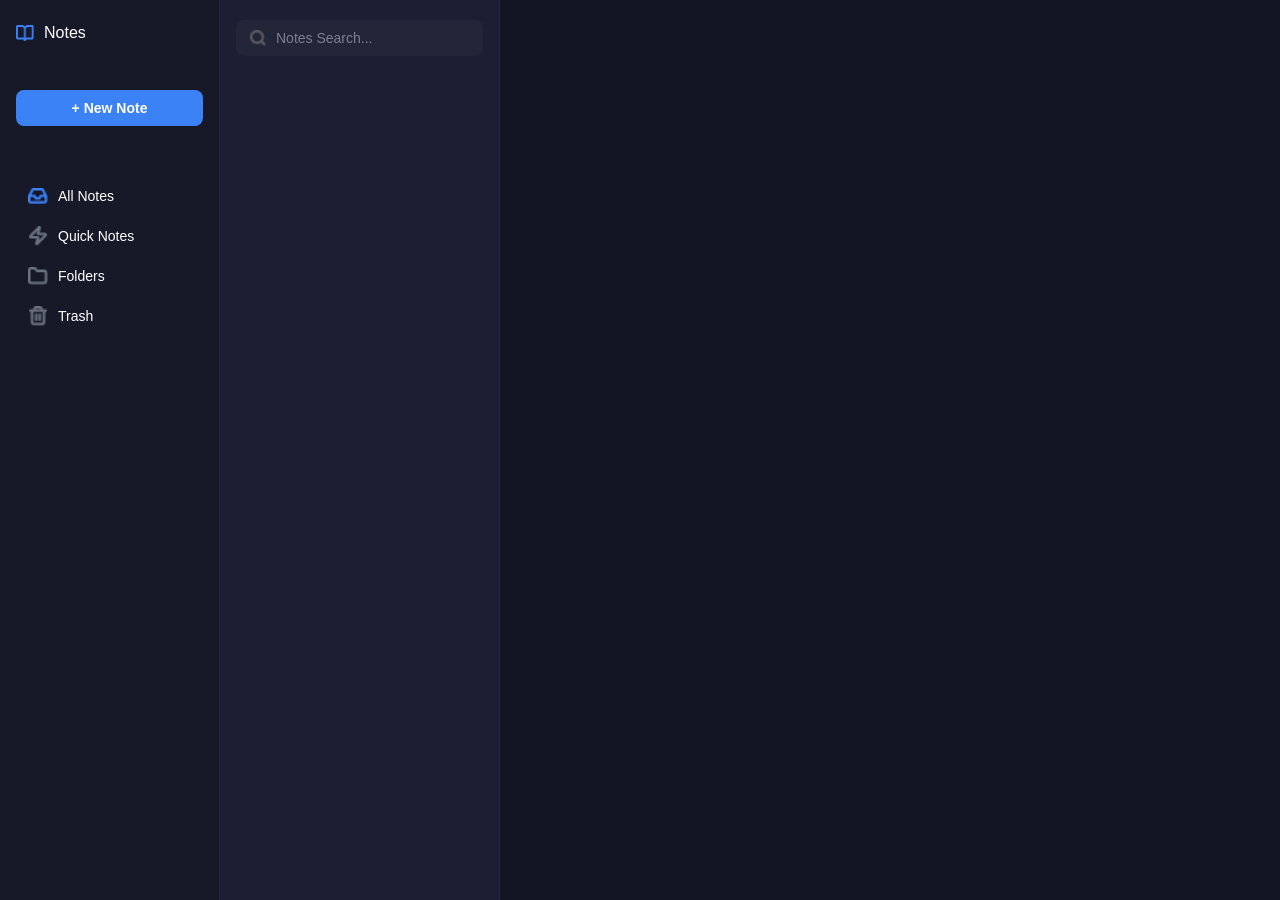
==== commit c45d5b3a: "Fix image paths" ====
--- a/all notes.html
+++ b/all notes.html
@@ -94,8 +94,19 @@
   </div>
 
 <script>
+  /* =========================================================
+     Notes App - localStorage version
+     ========================================================= */
+
+  const STORAGE_KEY = 'notesWebData';
+
+  /* -----------------------------
+     DOM
+  ----------------------------- */
+
   const newNoteBtn = document.getElementById('newNoteBtn');
   const newFolderBtn = document.getElementById('newFolderBtn');
+
   const allNotesBtn = document.getElementById('allNotesBtn');
   const quickNotesBtn = document.getElementById('quickNotesBtn');
   const foldersBtn = document.getElementById('foldersBtn');
@@ -109,12 +120,14 @@
   const noteList = document.getElementById('noteList');
   const foldersHeader = document.getElementById('foldersHeader');
   const trashActionArea = document.getElementById('trashActionArea');
+
   const restoreNoteBtn = document.getElementById('restoreNoteBtn');
   const emptyTrashBtn = document.getElementById('emptyTrashBtn');
 
   const editorArea = document.getElementById('editorArea');
   const inputTitle = document.getElementById('inputTitle');
   const inputContent = document.getElementById('inputContent');
+
   const searchInput = document.getElementById('searchInput');
   const lastModified = document.getElementById('lastModified');
 
@@ -126,237 +139,375 @@
   const btnHeading = document.getElementById('btnHeading');
   const btnLink = document.getElementById('btnLink');
 
-  /* 드래그 및 포커스 유지 서식 실행 함수 */
-  function executeCommand(e, command, value = null) {
-    // 버튼 클릭 시 에디터 포커스가 풀리지 않도록 기본 동작 방지
-    if (e) e.preventDefault();
-
-    if (!inputContent || currentCategory === 'trash') return;
-
-    // 에디터로 다시 포커스 맞추기
-    inputContent.focus();
-
-    // 선택 영역(Selection)이 유지된 상태로 명령어 실행
-    document.execCommand(command, false, value);
-
-    // 변경사항 저장 트리거 (노트 카드 미리보기 및 수정시간 갱신)
-    inputContent.dispatchEvent(new Event('input'));
-  }
-
-  /* 각 도구 버튼별 클릭 이벤트 (e.preventDefault를 적용하기 위해 e 전달) */
-
-  // 1. Bold (굵게)
-  if (btnBold) {
-    btnBold.addEventListener('mousedown', (e) => executeCommand(e, 'bold'));
-  }
-
-  // 2. Italic (기울임)
-  if (btnItalic) {
-    btnItalic.addEventListener('mousedown', (e) => executeCommand(e, 'italic'));
-  }
-
-  // 3. Underline (밑줄)
-  if (btnUnderline) {
-    btnUnderline.addEventListener('mousedown', (e) => executeCommand(e, 'underline'));
-  }
-
-  // 4. Strikethrough (취소선)
-  if (btnStrike) {
-    btnStrike.addEventListener('mousedown', (e) => executeCommand(e, 'strikeThrough'));
-  }
-
-  // 5. List (글머리 기호)
-  if (btnList) {
-    btnList.addEventListener('mousedown', (e) => executeCommand(e, 'insertUnorderedList'));
-  }
-
-  // 6. Heading (제목 크기)
-  if (btnHeading) {
-    btnHeading.addEventListener('mousedown', (e) => executeCommand(e, 'formatBlock', '<h3>'));
-  }
-
-  // 7. Link (웹 링크 삽입)
-  if (btnLink) {
-    btnLink.addEventListener('mousedown', (e) => {
-      e.preventDefault();
-      const inputUrl = prompt('연결할 링크 URL을 입력하세요:');
-      if (inputUrl && inputUrl.trim() !== '') {
-        const finalUrl = normalizeUrl(inputUrl);
-        
-        // 현재 선택 구역이 없을 경우 텍스트 자동 생성
-        const selection = window.getSelection();
-        if (selection.isCollapsed) {
-          executeCommand(null, 'insertHTML', `<a href="${finalUrl}" target="_blank" rel="noopener noreferrer">${finalUrl}</a>`);
-        } else {
-          executeCommand(null, 'createLink', finalUrl);
-          // 생성된 a 태그에 target="_blank" 부여
-          const anchor = selection.anchorNode.parentElement.closest('a');
-          if (anchor) {
-            anchor.target = '_blank';
-            anchor.rel = 'noopener noreferrer';
-          }
+  /* -----------------------------
+     상태
+  ----------------------------- */
+
+  let activeNoteId = null;
+  let activeFolderId = null;
+  let currentCategory = 'all';
+
+  /*
+    데이터 구조
+
+    {
+      folders: [
+        {
+          id,
+          name,
+          parentId,
+          deleted,
+          collapsed
         }
+      ],
+
+      notes: [
+        {
+          id,
+          title,
+          content,
+          folderId,
+          category,
+          deleted,
+          createdAt,
+          updatedAt
+        }
+      ]
+    }
+  */
+
+  let appData = loadData();
+
+  /* =========================================================
+     localStorage
+     ========================================================= */
+
+  function createDefaultData() {
+    return {
+      folders: [],
+      notes: []
+    };
+  }
+
+  function loadData() {
+    try {
+      const saved = localStorage.getItem(STORAGE_KEY);
+
+      if (!saved) {
+        return createDefaultData();
       }
-    });
-  }
-
-  if (inputContent) {
-    inputContent.addEventListener('click', (e) => {
-      const link = e.target.closest('a');
-      if (link && link.href) {
-        e.preventDefault(); // 편집 동작 방지
-        window.open(link.href, '_blank'); // 왼쪽 클릭 시 즉시 새 탭 오픈
-      }
-    });
-  }
-
-  function normalizeUrl(url) {
-    if (!url) return '';
-    const trimmed = url.trim();
-    if (/^(https?:\/\/|file:\/\/|data:|\/|\.\/)/i.test(trimmed)) {
-      return trimmed;
-    }
-    return 'https://' + trimmed;
-  }
-
-  let activeNote = null;
-  let activeFolder = null;
-  let currentCategory = 'all';
+
+      const parsed = JSON.parse(saved);
+
+      return {
+        folders: Array.isArray(parsed.folders) ? parsed.folders : [],
+        notes: Array.isArray(parsed.notes) ? parsed.notes : []
+      };
+    } catch (error) {
+      console.error('localStorage 데이터를 불러오지 못했습니다.', error);
+      return createDefaultData();
+    }
+  }
+
+  function saveData() {
+    try {
+      localStorage.setItem(STORAGE_KEY, JSON.stringify(appData));
+    } catch (error) {
+      console.error('localStorage 저장 실패:', error);
+      alert('저장 공간이 부족하거나 브라우저에서 저장을 허용하지 않습니다.');
+    }
+  }
+
+  function generateId(prefix = 'id') {
+    return (
+      prefix +
+      '_' +
+      Date.now().toString(36) +
+      '_' +
+      Math.random().toString(36).substring(2, 9)
+    );
+  }
+
+  /* =========================================================
+     날짜
+     ========================================================= */
 
   function getFormattedDate(dateObj) {
     const year = dateObj.getFullYear();
     const month = dateObj.getMonth() + 1;
     const date = dateObj.getDate();
-    
+
     let hours = dateObj.getHours();
+
     const minutes = String(dateObj.getMinutes()).padStart(2, '0');
+
     const ampm = hours >= 12 ? 'PM' : 'AM';
-    
+
     hours = hours % 12;
-    hours = hours ? hours : 12;
+    hours = hours || 12;
+
     const formattedHours = String(hours).padStart(2, '0');
 
     return `${year}년 ${month}월 ${date}일 ${ampm} ${formattedHours}:${minutes}`;
   }
 
   function getElapsedTimeStr(updatedTimestamp) {
-    if (!updatedTimestamp) return '방금 전';
-    
+    if (!updatedTimestamp) {
+      return '방금 전';
+    }
+
     const now = Date.now();
-    const diffInSeconds = Math.floor((now - Number(updatedTimestamp)) / 1000);
-
-    if (diffInSeconds < 60) return '방금 전';
-    
+
+    const diffInSeconds = Math.max(
+      0,
+      Math.floor((now - Number(updatedTimestamp)) / 1000)
+    );
+
+    if (diffInSeconds < 60) {
+      return '방금 전';
+    }
+
     const diffInMinutes = Math.floor(diffInSeconds / 60);
-    if (diffInMinutes < 60) return `${diffInMinutes}분 전`;
+
+    if (diffInMinutes < 60) {
+      return `${diffInMinutes}분 전`;
+    }
 
     const diffInHours = Math.floor(diffInMinutes / 60);
-    if (diffInHours < 24) return `${diffInHours}시간 전`;
+
+    if (diffInHours < 24) {
+      return `${diffInHours}시간 전`;
+    }
 
     const diffInDays = Math.floor(diffInHours / 24);
-    if (diffInDays < 30) return `${diffInDays}일 전`;
+
+    if (diffInDays < 30) {
+      return `${diffInDays}일 전`;
+    }
 
     const diffInMonths = Math.floor(diffInDays / 30);
-    if (diffInMonths < 12) return `${diffInMonths}달 전`;
+
+    if (diffInMonths < 12) {
+      return `${diffInMonths}달 전`;
+    }
 
     const diffInYears = Math.floor(diffInDays / 365);
+
     return `${diffInYears}년 전`;
   }
 
-  function refreshAllNoteTimes() {
-    const noteCards = noteList.querySelectorAll('.frame_20');
-    noteCards.forEach(card => {
-      const timeSpan = card.querySelector('.card-time');
-      if (timeSpan && timeSpan.dataset.updatedAt) {
-        timeSpan.textContent = getElapsedTimeStr(timeSpan.dataset.updatedAt);
-      }
-    });
-  }
-
-  function updateTimestamp() {
-    if (!activeNote) return;
-    const nowObj = new Date();
-    const nowTimestamp = nowObj.getTime();
-    
-    if (lastModified) {
-      lastModified.textContent = `최종 수정일: ${getFormattedDate(nowObj)}`;
-    }
-
-    const timeSpan = activeNote.querySelector('.card-time');
-    if (timeSpan) {
-      timeSpan.dataset.updatedAt = nowTimestamp;
-    }
-
-    refreshAllNoteTimes();
-  }
-
-  /* 에디터 읽기 전용 상태 업데이트 */
+  /* =========================================================
+     ID / 데이터 찾기
+     ========================================================= */
+
+  function getNoteById(id) {
+    return appData.notes.find(note => note.id === id);
+  }
+
+  function getFolderById(id) {
+    return appData.folders.find(folder => folder.id === id);
+  }
+
+  /* =========================================================
+     Editor
+     ========================================================= */
+
   function updateEditorReadOnlyState() {
-    const isTrash = (currentCategory === 'trash') || (activeNote && activeNote.dataset.category === 'trash');
+    const note = getNoteById(activeNoteId);
+
+    const isTrash =
+      currentCategory === 'trash' ||
+      (note && note.deleted === true);
+
     if (isTrash) {
       inputTitle.setAttribute('readonly', 'true');
-      inputContent.setAttribute('readonly', 'true');
+      inputContent.setAttribute('contenteditable', 'false');
     } else {
       inputTitle.removeAttribute('readonly');
-      inputContent.removeAttribute('readonly');
-    }
-  }
-
-  /* 폴더 생성 함수 */
-  function createFolder() {
-    if (currentCategory === 'trash') {
-      alert("휴지통에서는 폴더를 생성할 수 없습니다.");
+      inputContent.setAttribute('contenteditable', 'true');
+    }
+  }
+
+  function clearEditor() {
+    inputTitle.value = '';
+    inputContent.innerHTML = '';
+
+    lastModified.textContent = '최종 수정일: 없음';
+
+    editorArea.classList.add('empty-state');
+
+    activeNoteId = null;
+  }
+
+  function loadNoteIntoEditor(note) {
+    if (!note) {
+      clearEditor();
       return;
     }
 
-    const folderWrapper = document.createElement('div');
-    folderWrapper.className = 'folder-wrapper';
+    inputTitle.value = note.title || '';
+
+    /*
+      HTML 편집기를 사용하기 때문에
+      content를 innerHTML로 불러옵니다.
+    */
+    inputContent.innerHTML = note.content || '';
+
+    if (note.updatedAt) {
+      lastModified.textContent =
+        `최종 수정일: ${getFormattedDate(new Date(note.updatedAt))}`;
+    }
+
+    editorArea.classList.remove('empty-state');
+
+    updateEditorReadOnlyState();
+  }
+
+  /* =========================================================
+     Note Card
+     ========================================================= */
+
+  function createNoteCard(note) {
+    const card = document.createElement('div');
+
+    card.className = 'frame_20_l frame_20';
+
+    card.style.cursor = 'pointer';
+
+    card.dataset.noteId = note.id;
+
+    const title =
+      note.title && note.title.trim()
+        ? note.title.trim()
+        : '제목 없음';
+
+    const content =
+      note.content
+        ? stripHtml(note.content).trim()
+        : '';
+
+    card.innerHTML = `
+      <span class="text_7_l text_7 card-title"></span>
+      <span class="text_8_l card-content"></span>
+      <span class="text_8_l card-time"></span>
+    `;
+
+    const titleSpan = card.querySelector('.card-title');
+    const contentSpan = card.querySelector('.card-content');
+    const timeSpan = card.querySelector('.card-time');
+
+    titleSpan.textContent = title;
+
+    if (!content) {
+      contentSpan.textContent = '내용 없음';
+    } else if (content.length > 20) {
+      contentSpan.textContent = content.slice(0, 20) + '...';
+    } else {
+      contentSpan.textContent = content;
+    }
+
+    timeSpan.textContent = getElapsedTimeStr(note.updatedAt);
+    timeSpan.dataset.updatedAt = note.updatedAt;
+
+    card.addEventListener('click', () => {
+      selectNote(note.id);
+    });
+
+    if (activeNoteId === note.id) {
+      card.classList.add('selected');
+
+      titleSpan.textContent =
+        `${title.length > 20 ? title.slice(0, 20) + '...' : title} ◀`;
+    }
+
+    return card;
+  }
+
+  function stripHtml(html) {
+    const temp = document.createElement('div');
+    temp.innerHTML = html;
+
+    return temp.textContent || temp.innerText || '';
+  }
+
+  /* =========================================================
+     Folder
+     ========================================================= */
+
+  function createFolderElement(folder) {
+    const wrapper = document.createElement('div');
+
+    wrapper.className = 'folder-wrapper';
+
+    wrapper.dataset.folderId = folder.id;
+
+    if (folder.deleted) {
+      wrapper.dataset.folderTrash = 'true';
+    }
 
     const folderItem = document.createElement('div');
+
     folderItem.className = 'folder-item';
+
+    if (activeFolderId === folder.id) {
+      folderItem.classList.add('selected');
+    }
+
+    const isCollapsed = folder.collapsed === true;
 
     folderItem.innerHTML = `
       <div class="folder-left">
-        <span class="arrow-icon">▼</span>
+        <span class="arrow-icon">
+          ${isCollapsed ? '▶' : '▼'}
+        </span>
+
         <span class="folder-icon">📁</span>
-        <span class="folder-title" contenteditable="true" spellcheck="false">새 폴더</span>
+
+        <span
+          class="folder-title"
+          contenteditable="true"
+          spellcheck="false"
+        ></span>
       </div>
+
       <span class="folder-count-badge">0</span>
     `;
 
     const childrenContainer = document.createElement('div');
+
     childrenContainer.className = 'folder-children';
 
-    folderWrapper.appendChild(folderItem);
-    folderWrapper.appendChild(childrenContainer);
-
-    if (activeFolder) {
-      const targetChildren = activeFolder.nextElementSibling;
-      if (targetChildren && targetChildren.classList.contains('folder-children')) {
-        targetChildren.appendChild(folderWrapper);
-        targetChildren.classList.remove('collapsed');
-        const arrow = activeFolder.querySelector('.arrow-icon');
-        if (arrow) arrow.textContent = '▼';
+    if (isCollapsed) {
+      childrenContainer.classList.add('collapsed');
+    }
+
+    wrapper.appendChild(folderItem);
+    wrapper.appendChild(childrenContainer);
+
+    const folderTitle =
+      folderItem.querySelector('.folder-title');
+
+    folderTitle.textContent =
+      folder.name || '새 폴더';
+
+    /*
+      폴더 이름 변경
+    */
+
+    folderTitle.addEventListener('input', () => {
+      const target = getFolderById(folder.id);
+
+      if (!target) {
+        return;
       }
-    } else {
-      noteList.appendChild(folderWrapper);
-    }
-
-    const arrowIcon = folderItem.querySelector('.arrow-icon');
-    const folderTitle = folderItem.querySelector('.folder-title');
-
-    arrowIcon.addEventListener('click', (e) => {
-      e.stopPropagation();
-      childrenContainer.classList.toggle('collapsed');
-      arrowIcon.textContent = childrenContainer.classList.contains('collapsed') ? '▶' : '▼';
+
+      target.name =
+        folderTitle.textContent.trim() || '새 폴더';
+
+      saveData();
     });
 
-    folderTitle.addEventListener('click', (e) => {
-      e.stopPropagation();
-      selectFolder(folderItem);
-    });
-
-    folderTitle.addEventListener('keydown', (e) => {
+    folderTitle.addEventListener('keydown', e => {
       if (e.key === 'Enter') {
         e.preventDefault();
         folderTitle.blur();
@@ -364,459 +515,1051 @@
     });
 
     folderTitle.addEventListener('blur', () => {
-      if (folderTitle.textContent.trim() === '') {
+      if (!folderTitle.textContent.trim()) {
         folderTitle.textContent = '새 폴더';
       }
+
+      const target = getFolderById(folder.id);
+
+      if (target) {
+        target.name = folderTitle.textContent.trim();
+      }
+
+      saveData();
     });
 
-    folderItem.addEventListener('click', (e) => {
+    /*
+      폴더 선택
+    */
+
+    folderItem.addEventListener('click', e => {
       e.stopPropagation();
-      selectFolder(folderItem);
+
+      selectFolder(folder.id);
     });
 
-    if (currentCategory !== 'folders') {
-      currentCategory = 'folders';
-      updateMenuIcons('folders');
-    }
-
-    updateFolderCounts();
-    selectFolder(folderItem);
-    filterNotes(searchInput ? searchInput.value : '');
-  }
-
-  function selectFolder(folderItem) {
-    if (activeFolder === folderItem) {
-      deselectFolder();
+    /*
+      펼치기 / 접기
+    */
+
+    const arrowIcon =
+      folderItem.querySelector('.arrow-icon');
+
+    arrowIcon.addEventListener('click', e => {
+      e.stopPropagation();
+
+      const target = getFolderById(folder.id);
+
+      if (!target) {
+        return;
+      }
+
+      target.collapsed = !target.collapsed;
+
+      saveData();
+
+      render();
+    });
+
+    /*
+      하위 노트
+    */
+
+    const childNotes = appData.notes
+      .filter(note => note.folderId === folder.id)
+      .filter(note => currentCategory === 'trash'
+        ? note.deleted
+        : !note.deleted
+      );
+
+    childNotes
+      .sort((a, b) => b.updatedAt - a.updatedAt)
+      .forEach(note => {
+        childrenContainer.appendChild(
+          createNoteCard(note)
+        );
+      });
+
+    const count =
+      appData.notes.filter(note =>
+        note.folderId === folder.id &&
+        !note.deleted
+      ).length;
+
+    folderItem.querySelector(
+      '.folder-count-badge'
+    ).textContent = count;
+
+    return wrapper;
+  }
+
+  /* =========================================================
+     Render
+     ========================================================= */
+
+  function render() {
+    noteList.innerHTML = '';
+
+    const query =
+      searchInput.value.toLowerCase().trim();
+
+    /*
+      FOLDERS
+    */
+
+    if (currentCategory === 'folders') {
+      foldersHeader.style.display = 'block';
+
+      newFolderBtn.classList.remove('hidden');
+
+      trashActionArea.style.display = 'none';
+
+      searchInput.placeholder = 'Folders Search...';
+
+      const folders = appData.folders
+        .filter(folder => !folder.deleted)
+        .filter(folder =>
+          folder.name
+            .toLowerCase()
+            .includes(query)
+        );
+
+      folders.forEach(folder => {
+        noteList.appendChild(
+          createFolderElement(folder)
+        );
+      });
+
       return;
     }
 
-    deselectFolder();
-    deselectNote();
-
-    activeFolder = folderItem;
-    if (activeFolder) {
-      editorArea.classList.add('empty-state');
-      activeFolder.classList.add('selected');
-    }
-  }
-
-  function deselectFolder() {
-    document.querySelectorAll('.folder-item').forEach(item => item.classList.remove('selected'));
-    activeFolder = null;
-    if (!activeNote) {
-      editorArea.classList.add('empty-state');
-    }
-  }
-
-  function updateFolderCounts() {
-    const wrappers = document.querySelectorAll('.folder-wrapper');
-    wrappers.forEach(wrapper => {
-      const childrenContainer = wrapper.querySelector('.folder-children');
-      const badge = wrapper.querySelector('.folder-count-badge');
-      if (childrenContainer && badge) {
-        const noteCount = childrenContainer.querySelectorAll('.frame_20:not([data-category="trash"])').length;
-        badge.textContent = noteCount;
+    /*
+      TRASH
+    */
+
+    if (currentCategory === 'trash') {
+      foldersHeader.style.display = 'none';
+
+      newFolderBtn.classList.add('hidden');
+
+      trashActionArea.style.display = 'flex';
+
+      searchInput.placeholder = 'Trash Search...';
+
+      /*
+        휴지통 폴더
+      */
+
+      const trashFolders = appData.folders
+        .filter(folder => folder.deleted)
+        .filter(folder =>
+          folder.name
+            .toLowerCase()
+            .includes(query)
+        );
+
+      trashFolders.forEach(folder => {
+        noteList.appendChild(
+          createFolderElement(folder)
+        );
+      });
+
+      /*
+        휴지통에 있는 일반 노트
+      */
+
+      const trashNotes = appData.notes
+        .filter(note => note.deleted)
+        .filter(note => !note.folderId)
+        .filter(note => {
+          const text =
+            `${note.title} ${stripHtml(note.content)}`.toLowerCase();
+
+          return text.includes(query);
+        })
+        .sort((a, b) => b.updatedAt - a.updatedAt);
+
+      trashNotes.forEach(note => {
+        noteList.appendChild(
+          createNoteCard(note)
+        );
+      });
+
+      return;
+    }
+
+    /*
+      ALL / QUICK
+    */
+
+    foldersHeader.style.display = 'none';
+
+    newFolderBtn.classList.add('hidden');
+
+    trashActionArea.style.display = 'none';
+
+    searchInput.placeholder = 'Notes Search...';
+
+    let notes = appData.notes
+      .filter(note => !note.deleted);
+
+    if (currentCategory === 'quick') {
+      notes = notes.filter(note =>
+        note.category === 'quick'
+      );
+    }
+
+    /*
+      폴더 내부 노트는
+      All Notes에서 중복으로 표시하지 않고
+      폴더 밖 노트만 표시
+    */
+
+    notes = notes.filter(note => !note.folderId);
+
+    notes = notes.filter(note => {
+      const text =
+        `${note.title} ${stripHtml(note.content)}`.toLowerCase();
+
+      return text.includes(query);
+    });
+
+    notes
+      .sort((a, b) => b.updatedAt - a.updatedAt)
+      .forEach(note => {
+        noteList.appendChild(
+          createNoteCard(note)
+        );
+      });
+  }
+
+  /* =========================================================
+     Note 선택
+     ========================================================= */
+
+  function selectNote(id) {
+    const note = getNoteById(id);
+
+    if (!note) {
+      return;
+    }
+
+    activeFolderId = null;
+
+    activeNoteId = id;
+
+    document
+      .querySelectorAll('.folder-item')
+      .forEach(item =>
+        item.classList.remove('selected')
+      );
+
+    loadNoteIntoEditor(note);
+
+    render();
+  }
+
+  /* =========================================================
+     Folder 선택
+     ========================================================= */
+
+  function selectFolder(id) {
+    if (activeFolderId === id) {
+      activeFolderId = null;
+
+      clearEditor();
+
+      render();
+
+      return;
+    }
+
+    activeFolderId = id;
+
+    activeNoteId = null;
+
+    clearEditor();
+
+    document
+      .querySelectorAll('.frame_20')
+      .forEach(card =>
+        card.classList.remove('selected')
+      );
+
+    render();
+  }
+
+  /* =========================================================
+     새 노트
+     ========================================================= */
+
+  function createNewNote() {
+    if (currentCategory === 'trash') {
+      alert('휴지통에서는 새 메모를 생성할 수 없습니다.');
+      return;
+    }
+
+    /*
+      Folders 페이지에서
+      폴더를 선택하지 않았다면 생성하지 않음
+    */
+
+    if (
+      currentCategory === 'folders' &&
+      !activeFolderId
+    ) {
+      alert('노트를 생성할 폴더를 먼저 선택해주세요.');
+      return;
+    }
+
+    const now = Date.now();
+
+    const note = {
+      id: generateId('note'),
+
+      title: '',
+
+      content: '',
+
+      folderId:
+        currentCategory === 'folders'
+          ? activeFolderId
+          : null,
+
+      category:
+        currentCategory === 'quick'
+          ? 'quick'
+          : 'all',
+
+      deleted: false,
+
+      createdAt: now,
+
+      updatedAt: now
+    };
+
+    appData.notes.push(note);
+
+    saveData();
+
+    activeNoteId = note.id;
+
+    loadNoteIntoEditor(note);
+
+    render();
+  }
+
+  /* =========================================================
+     새 폴더
+     ========================================================= */
+
+  function createFolder() {
+    if (currentCategory === 'trash') {
+      alert('휴지통에서는 폴더를 생성할 수 없습니다.');
+      return;
+    }
+
+    const folder = {
+      id: generateId('folder'),
+
+      name: '새 폴더',
+
+      parentId: null,
+
+      deleted: false,
+
+      collapsed: false
+    };
+
+    appData.folders.push(folder);
+
+    saveData();
+
+    currentCategory = 'folders';
+
+    activeFolderId = folder.id;
+
+    activeNoteId = null;
+
+    updateMenuIcons('folders');
+
+    render();
+
+    /*
+      새 폴더 이름 입력창에 포커스
+    */
+
+    setTimeout(() => {
+      const folderTitle =
+        document.querySelector(
+          `[data-folder-id="${folder.id}"] .folder-title`
+        );
+
+      if (folderTitle) {
+        folderTitle.focus();
+
+        document.execCommand(
+          'selectAll',
+          false,
+          null
+        );
+      }
+    }, 0);
+  }
+
+  /* =========================================================
+     제목 자동 저장
+     ========================================================= */
+
+  inputTitle.addEventListener('input', () => {
+    if (!activeNoteId) {
+      return;
+    }
+
+    const note = getNoteById(activeNoteId);
+
+    if (!note || note.deleted) {
+      return;
+    }
+
+    note.title = inputTitle.value;
+
+    note.updatedAt = Date.now();
+
+    saveData();
+
+    lastModified.textContent =
+      `최종 수정일: ${getFormattedDate(
+        new Date(note.updatedAt)
+      )}`;
+
+    render();
+  });
+
+  /* =========================================================
+     내용 자동 저장
+     ========================================================= */
+
+  inputContent.addEventListener('input', () => {
+    if (!activeNoteId) {
+      return;
+    }
+
+    const note = getNoteById(activeNoteId);
+
+    if (!note || note.deleted) {
+      return;
+    }
+
+    note.content = inputContent.innerHTML;
+
+    note.updatedAt = Date.now();
+
+    saveData();
+
+    lastModified.textContent =
+      `최종 수정일: ${getFormattedDate(
+        new Date(note.updatedAt)
+      )}`;
+
+    render();
+  });
+
+  /* =========================================================
+     검색
+     ========================================================= */
+
+  searchInput.addEventListener('input', () => {
+    render();
+  });
+
+  /* =========================================================
+     메뉴 아이콘
+     ========================================================= */
+
+  function updateMenuIcons(selected) {
+    allNotesImg.src =
+      selected === 'all'
+        ? 'notesIcon/All Notes(on).png'
+        : 'notesIcon/All Notes(off).png';
+
+    quickNotesImg.src =
+      selected === 'quick'
+        ? 'notesIcon/Quick Notes(on).png'
+        : 'notesIcon/Quick Notes(off).png';
+
+    foldersImg.src =
+      selected === 'folders'
+        ? 'notesIcon/Folders(on).png'
+        : 'notesIcon/Folders(off).png';
+
+    if (selected === 'trash') {
+      trashImg.classList.add('icon-blue');
+    } else {
+      trashImg.classList.remove('icon-blue');
+    }
+
+    updateEditorReadOnlyState();
+  }
+
+  /* =========================================================
+     All Notes
+     ========================================================= */
+
+  allNotesBtn.addEventListener('click', () => {
+    currentCategory = 'all';
+
+    activeNoteId = null;
+    activeFolderId = null;
+
+    searchInput.value = '';
+
+    clearEditor();
+
+    updateMenuIcons('all');
+
+    render();
+  });
+
+  /* =========================================================
+     Quick Notes
+     ========================================================= */
+
+  quickNotesBtn.addEventListener('click', () => {
+    currentCategory = 'quick';
+
+    activeNoteId = null;
+    activeFolderId = null;
+
+    searchInput.value = '';
+
+    clearEditor();
+
+    updateMenuIcons('quick');
+
+    render();
+  });
+
+  /* =========================================================
+     Folders
+     ========================================================= */
+
+  foldersBtn.addEventListener('click', () => {
+    currentCategory = 'folders';
+
+    activeNoteId = null;
+    activeFolderId = null;
+
+    searchInput.value = '';
+
+    clearEditor();
+
+    updateMenuIcons('folders');
+
+    render();
+  });
+
+  /* =========================================================
+     Trash
+     ========================================================= */
+
+  trashBtn.addEventListener('click', () => {
+    /*
+      노트가 선택된 경우
+    */
+
+    if (activeNoteId) {
+      const note = getNoteById(activeNoteId);
+
+      if (note && !note.deleted) {
+        note.deleted = true;
+
+        note.updatedAt = Date.now();
+
+        saveData();
+
+        activeNoteId = null;
+
+        clearEditor();
+
+        updateFolderCounts();
+
+        render();
+
+        return;
+      }
+    }
+
+    /*
+      폴더가 선택된 경우
+    */
+
+    if (
+      activeFolderId &&
+      currentCategory === 'folders'
+    ) {
+      const folder =
+        getFolderById(activeFolderId);
+
+      if (folder) {
+        folder.deleted = true;
+
+        /*
+          폴더 안의 노트도 함께 휴지통
+        */
+
+        appData.notes
+          .filter(note =>
+            note.folderId === folder.id
+          )
+          .forEach(note => {
+            note.deleted = true;
+            note.updatedAt = Date.now();
+          });
+
+        saveData();
+
+        activeFolderId = null;
+
+        clearEditor();
+
+        render();
+
+        return;
+      }
+    }
+
+    /*
+      아무것도 선택하지 않았으면
+      휴지통 페이지 이동
+    */
+
+    currentCategory = 'trash';
+
+    activeNoteId = null;
+    activeFolderId = null;
+
+    searchInput.value = '';
+
+    clearEditor();
+
+    updateMenuIcons('trash');
+
+    render();
+  });
+
+  /* =========================================================
+     선택 항목 복원
+     ========================================================= */
+
+  restoreNoteBtn.addEventListener('click', () => {
+    /*
+      노트 복원
+    */
+
+    if (activeNoteId) {
+      const note = getNoteById(activeNoteId);
+
+      if (note && note.deleted) {
+        note.deleted = false;
+
+        note.category = 'all';
+
+        note.updatedAt = Date.now();
+
+        saveData();
+
+        activeNoteId = null;
+
+        clearEditor();
+
+        render();
+
+        return;
+      }
+    }
+
+    /*
+      폴더 복원
+    */
+
+    if (activeFolderId) {
+      const folder =
+        getFolderById(activeFolderId);
+
+      if (folder && folder.deleted) {
+        folder.deleted = false;
+
+        appData.notes
+          .filter(note =>
+            note.folderId === folder.id
+          )
+          .forEach(note => {
+            note.deleted = false;
+            note.updatedAt = Date.now();
+          });
+
+        saveData();
+
+        activeFolderId = null;
+
+        clearEditor();
+
+        render();
+
+        return;
+      }
+    }
+
+    alert('복원할 항목을 선택해주세요.');
+  });
+
+  /* =========================================================
+     휴지통 비우기
+     ========================================================= */
+
+  emptyTrashBtn.addEventListener('click', () => {
+    const trashNotes =
+      appData.notes.filter(note => note.deleted);
+
+    const trashFolders =
+      appData.folders.filter(folder => folder.deleted);
+
+    if (
+      trashNotes.length === 0 &&
+      trashFolders.length === 0
+    ) {
+      alert('휴지통이 비어있습니다.');
+      return;
+    }
+
+    const confirmed = confirm(
+      '휴지통에 있는 모든 항목을 영구 삭제하시겠습니까?\n복원할 수 없습니다.'
+    );
+
+    if (!confirmed) {
+      return;
+    }
+
+    /*
+      휴지통 노트 영구 삭제
+    */
+
+    appData.notes =
+      appData.notes.filter(note => !note.deleted);
+
+    /*
+      휴지통 폴더 영구 삭제
+    */
+
+    const deletedFolderIds =
+      new Set(
+        trashFolders.map(folder => folder.id)
+      );
+
+    appData.folders =
+      appData.folders.filter(
+        folder => !folder.deleted
+      );
+
+    /*
+      혹시 삭제된 폴더에 남아 있던
+      노트도 제거
+    */
+
+    appData.notes =
+      appData.notes.filter(note =>
+        !deletedFolderIds.has(note.folderId)
+      );
+
+    saveData();
+
+    activeNoteId = null;
+    activeFolderId = null;
+
+    clearEditor();
+
+    render();
+  });
+
+  /* =========================================================
+     서식
+     ========================================================= */
+
+  function executeCommand(
+    e,
+    command,
+    value = null
+  ) {
+    if (e) {
+      e.preventDefault();
+    }
+
+    if (
+      !activeNoteId ||
+      currentCategory === 'trash'
+    ) {
+      return;
+    }
+
+    inputContent.focus();
+
+    document.execCommand(
+      command,
+      false,
+      value
+    );
+
+    inputContent.dispatchEvent(
+      new Event('input', {
+        bubbles: true
+      })
+    );
+  }
+
+  if (btnBold) {
+    btnBold.addEventListener(
+      'mousedown',
+      e => executeCommand(e, 'bold')
+    );
+  }
+
+  if (btnItalic) {
+    btnItalic.addEventListener(
+      'mousedown',
+      e => executeCommand(e, 'italic')
+    );
+  }
+
+  if (btnUnderline) {
+    btnUnderline.addEventListener(
+      'mousedown',
+      e => executeCommand(e, 'underline')
+    );
+  }
+
+  if (btnStrike) {
+    btnStrike.addEventListener(
+      'mousedown',
+      e => executeCommand(
+        e,
+        'strikeThrough'
+      )
+    );
+  }
+
+  if (btnList) {
+    btnList.addEventListener(
+      'mousedown',
+      e => executeCommand(
+        e,
+        'insertUnorderedList'
+      )
+    );
+  }
+
+  if (btnHeading) {
+    btnHeading.addEventListener(
+      'mousedown',
+      e => executeCommand(
+        e,
+        'formatBlock',
+        '<h3>'
+      )
+    );
+  }
+
+  /* =========================================================
+     링크
+     ========================================================= */
+
+  function normalizeUrl(url) {
+    if (!url) {
+      return '';
+    }
+
+    const trimmed = url.trim();
+
+    if (
+      /^(https?:\/\/|file:\/\/|data:|\/|\.\/)/i
+        .test(trimmed)
+    ) {
+      return trimmed;
+    }
+
+    return 'https://' + trimmed;
+  }
+
+  if (btnLink) {
+    btnLink.addEventListener('mousedown', e => {
+      e.preventDefault();
+
+      if (!activeNoteId) {
+        return;
+      }
+
+      const inputUrl = prompt(
+        '연결할 링크 URL을 입력하세요:'
+      );
+
+      if (
+        !inputUrl ||
+        !inputUrl.trim()
+      ) {
+        return;
+      }
+
+      const finalUrl =
+        normalizeUrl(inputUrl);
+
+      const selection =
+        window.getSelection();
+
+      if (selection.isCollapsed) {
+        executeCommand(
+          null,
+          'insertHTML',
+          `<a href="${finalUrl}" target="_blank" rel="noopener noreferrer">${finalUrl}</a>`
+        );
+      } else {
+        executeCommand(
+          null,
+          'createLink',
+          finalUrl
+        );
+
+        /*
+          선택된 링크에 target 추가
+        */
+
+        const anchors =
+          inputContent.querySelectorAll('a');
+
+        anchors.forEach(anchor => {
+          if (
+            anchor.href === finalUrl ||
+            anchor.href === finalUrl + '/'
+          ) {
+            anchor.target = '_blank';
+            anchor.rel =
+              'noopener noreferrer';
+          }
+        });
+
+        inputContent.dispatchEvent(
+          new Event('input', {
+            bubbles: true
+          })
+        );
       }
     });
   }
 
-  /* 새 노트 생성 함수 */
-  function createNewNote() {
-    if (currentCategory === 'trash') {
-      alert("휴지통에서는 새 메모를 생성할 수 없습니다.");
-      return;
-    }
-
-    if (currentCategory === 'folders' && !activeFolder) {
-      alert("노트를 생성할 폴더를 먼저 선택해주세요.");
-      return;
-    }
-
-    const targetCategory = currentCategory;
-
-    const noteCard = document.createElement('div');
-    noteCard.className = 'frame_20_l frame_20';
-    noteCard.style.cursor = 'pointer';
-    noteCard.dataset.category = targetCategory;
-
-    const nowTimestamp = Date.now();
-
-    noteCard.innerHTML = `
-      <span class='text_7_l text_7 card-title'>제목 없음</span>
-      <span class='text_8_l card-content'>내용 없음</span>
-      <span class='text_8_l card-time' data-updated-at="${nowTimestamp}">방금 전</span>
-    `;
-
-    if (activeFolder) {
-      const childrenContainer = activeFolder.nextElementSibling;
-      if (childrenContainer && childrenContainer.classList.contains('folder-children')) {
-        childrenContainer.prepend(noteCard);
-        childrenContainer.classList.remove('collapsed');
-        const arrow = activeFolder.querySelector('.arrow-icon');
-        if (arrow) arrow.textContent = '▼';
+  /* =========================================================
+     링크 클릭
+     ========================================================= */
+
+  inputContent.addEventListener(
+    'click',
+    e => {
+      const link =
+        e.target.closest('a');
+
+      if (
+        link &&
+        link.href
+      ) {
+        e.preventDefault();
+
+        window.open(
+          link.href,
+          '_blank',
+          'noopener,noreferrer'
+        );
       }
-    } else {
-      noteList.prepend(noteCard);
-    }
-
-    noteCard.addEventListener('click', (e) => {
-      e.stopPropagation();
-      selectNote(noteCard);
-    });
-
-    updateFolderCounts();
-    selectNote(noteCard);
-    filterNotes(searchInput ? searchInput.value : '');
-  }
-
-  function selectNote(noteCard) {
-    if (activeNote === noteCard) {
-      deselectNote();
-      return;
-    }
-
-    deselectFolder();
-    deselectNote();
-
-    activeNote = noteCard;
-    if (activeNote) {
-      editorArea.classList.remove('empty-state');
-      activeNote.classList.add('selected');
-      
-      const titleSpan = noteCard.querySelector('.card-title');
-      const contentSpan = noteCard.querySelector('.card-content');
-      const timeSpan = noteCard.querySelector('.card-time');
-
-      const fullTitle = titleSpan.dataset.fullTitle ?? (titleSpan.textContent.replace(' ◀', '') === '제목 없음' ? '' : titleSpan.textContent.replace(' ◀', ''));
-      const fullContent = contentSpan.dataset.fullContent ?? '';
-      const timestamp = Number(timeSpan.dataset.updatedAt);
-
-      renderNoteTitle(titleSpan, fullTitle, true);
-
-      inputTitle.value = fullTitle;
-      inputContent.value = fullContent;
-      
-      if (lastModified && timestamp) {
-        lastModified.textContent = `최종 수정일: ${getFormattedDate(new Date(timestamp))}`;
-      }
-
-      updateEditorReadOnlyState();
-    }
-  }
-
-  function deselectNote() {
-    if (activeNote) {
-      const titleSpan = activeNote.querySelector('.card-title');
-      const fullTitle = titleSpan.dataset.fullTitle ?? '';
-      renderNoteTitle(titleSpan, fullTitle, false);
-    }
-
-    document.querySelectorAll('.frame_20').forEach(card => card.classList.remove('selected'));
-    activeNote = null;
-    if (!activeFolder) {
-      editorArea.classList.add('empty-state');
-    }
-    inputTitle.value = '';
-    inputContent.value = '';
-    if (lastModified) lastModified.textContent = '최종 수정일: 없음';
-    updateEditorReadOnlyState();
-  }
-
-  function renderNoteTitle(titleSpan, rawTitle, isSelected) {
-    let displayTitle = rawTitle.trim();
-    if (displayTitle === '') {
-      displayTitle = '제목 없음';
-    } else if (displayTitle.length > 20) {
-      displayTitle = displayTitle.slice(0, 20) + '...';
-    }
-
-    if (isSelected) {
-      titleSpan.textContent = `${displayTitle} ◀`;
-    } else {
-      titleSpan.textContent = displayTitle;
-    }
-  }
-
-  noteList.addEventListener('click', (e) => {
-    if (e.target === noteList) {
-      deselectNote();
-      deselectFolder();
-    }
-  });
-
-  inputTitle.addEventListener('input', (e) => {
-    if (!activeNote || currentCategory === 'trash') return;
-    const value = e.target.value.trim();
-    const titleSpan = activeNote.querySelector('.card-title');
-    
-    titleSpan.dataset.fullTitle = value;
-    renderNoteTitle(titleSpan, value, true);
-
-    updateTimestamp();
-    filterNotes(searchInput ? searchInput.value : '');
-  });
-
-  inputContent.addEventListener('input', (e) => {
-    if (!activeNote || currentCategory === 'trash') return;
-    const value = e.target.value;
-    const contentSpan = activeNote.querySelector('.card-content');
-    
-    contentSpan.dataset.fullContent = value;
-
-    if (value.trim() === '') {
-      contentSpan.textContent = '내용 없음';
-    } else if (value.length > 20) {
-      contentSpan.textContent = value.slice(0, 20) + '...';
-    } else {
-      contentSpan.textContent = value;
-    }
-
-    updateTimestamp();
-  });
-
-  function filterNotes(keyword = '') {
-    const query = keyword.toLowerCase().trim();
-    const noteCards = noteList.querySelectorAll('.frame_20');
-    const folderWrappers = noteList.querySelectorAll('.folder-wrapper');
-
-    // 'folders' 카테고리인 경우
-    if (currentCategory === 'folders') {
-      if (newFolderBtn) newFolderBtn.classList.remove('hidden');
-      foldersHeader.style.display = 'block';
-      trashActionArea.style.display = 'none';
-      if (searchInput) searchInput.placeholder = 'Folders Search...';
-
-      folderWrappers.forEach(wrapper => {
-        if (wrapper.dataset.folderTrash === 'true') {
-          wrapper.style.display = 'none';
-        } else {
-          wrapper.style.display = 'block';
-          const folderItem = wrapper.querySelector('.folder-item');
-          if (folderItem) folderItem.style.display = 'flex';
+    }
+  );
+
+  /* =========================================================
+     새 노트 / 새 폴더 버튼
+     ========================================================= */
+
+  newNoteBtn.addEventListener(
+    'click',
+    createNewNote
+  );
+
+  newFolderBtn.addEventListener(
+    'click',
+    createFolder
+  );
+
+  /* =========================================================
+     폴더 개수 업데이트
+     ========================================================= */
+
+  function updateFolderCounts() {
+    document
+      .querySelectorAll('.folder-wrapper')
+      .forEach(wrapper => {
+        const folderId =
+          wrapper.dataset.folderId;
+
+        const badge =
+          wrapper.querySelector(
+            '.folder-count-badge'
+          );
+
+        if (!badge) {
+          return;
+        }
+
+        const count =
+          appData.notes.filter(note =>
+            note.folderId === folderId &&
+            !note.deleted
+          ).length;
+
+        badge.textContent = count;
+      });
+  }
+
+  /* =========================================================
+     브라우저 새로고침 전 저장
+  ========================================================= */
+
+  window.addEventListener(
+    'beforeunload',
+    saveData
+  );
+
+  /* =========================================================
+     초기 실행
+  ========================================================= */
+
+  updateMenuIcons('all');
+
+  clearEditor();
+
+  render();
+
+  /*
+    10초마다 "몇 분 전" 표시 갱신
+  */
+
+  setInterval(() => {
+    document
+      .querySelectorAll('.card-time')
+      .forEach(timeSpan => {
+        const timestamp =
+          timeSpan.dataset.updatedAt;
+
+        if (timestamp) {
+          timeSpan.textContent =
+            getElapsedTimeStr(timestamp);
         }
       });
-      
-      noteCards.forEach(card => {
-        const isTrash = card.dataset.category === 'trash';
-        if (!isTrash && card.parentElement.classList.contains('folder-children')) {
-          card.style.display = 'flex';
-        } else {
-          card.style.display = 'none';
-        }
-      });
-      return;
-    }
-
-    if (newFolderBtn) newFolderBtn.classList.add('hidden');
-    foldersHeader.style.display = 'none';
-
-    // 'trash' 카테고리인 경우
-    if (currentCategory === 'trash') {
-      trashActionArea.style.display = 'flex';
-      if (searchInput) searchInput.placeholder = 'Trash Search...';
-
-      folderWrappers.forEach(wrapper => {
-        if (wrapper.dataset.folderTrash === 'true') {
-          wrapper.style.display = 'block';
-          const folderItem = wrapper.querySelector('.folder-item');
-          if (folderItem) folderItem.style.display = 'flex';
-        } else {
-          wrapper.style.display = 'contents';
-          const folderItem = wrapper.querySelector('.folder-item');
-          if (folderItem) folderItem.style.display = 'none';
-        }
-      });
-    } else {
-      trashActionArea.style.display = 'none';
-      if (searchInput) searchInput.placeholder = 'Notes Search...';
-
-      folderWrappers.forEach(wrapper => {
-        wrapper.style.display = 'none';
-      });
-    }
-
-    // 메모 카드 필터링
-    noteCards.forEach(card => {
-      const titleSpan = card.querySelector('.card-title');
-      const fullTitle = (titleSpan.dataset.fullTitle ?? titleSpan.textContent).toLowerCase();
-      const noteCategory = card.dataset.category || 'all';
-
-      let matchesCategory = false;
-      if (currentCategory === 'all') {
-        matchesCategory = noteCategory !== 'trash';
-      } else {
-        matchesCategory = noteCategory === currentCategory;
-      }
-
-      const matchesQuery = fullTitle.includes(query) || query === '';
-
-      if (matchesCategory && matchesQuery) {
-        card.style.display = 'flex';
-      } else {
-        card.style.display = 'none';
-      }
-    });
-  }
-
-  function updateMenuIcons(selected) {
-    if (allNotesImg) allNotesImg.src = selected === 'all' ? 'notesIcon/All Notes(on).png' : 'notesIcon/All Notes(off).png';
-    if (quickNotesImg) quickNotesImg.src = selected === 'quick' ? 'notesIcon/Quick Notes(on).png' : 'notesIcon/Quick Notes(off).png';
-    if (foldersImg) foldersImg.src = selected === 'folders' ? 'notesIcon/Folders(on).png' : 'notesIcon/Folders(off).png';
-    
-    if (trashImg) {
-      if (selected === 'trash') {
-        trashImg.classList.add('icon-blue');
-      } else {
-        trashImg.classList.remove('icon-blue');
-      }
-    }
-
-    updateEditorReadOnlyState();
-  }
-
-  if (allNotesBtn) {
-    allNotesBtn.addEventListener('click', () => {
-      currentCategory = 'all';
-      updateMenuIcons('all');
-      if (searchInput) searchInput.value = '';
-      deselectNote();
-      deselectFolder();
-      filterNotes('');
-    });
-  }
-
-  if (quickNotesBtn) {
-    quickNotesBtn.addEventListener('click', () => {
-      currentCategory = 'quick';
-      updateMenuIcons('quick');
-      if (searchInput) searchInput.value = '';
-      deselectNote();
-      deselectFolder();
-      filterNotes('');
-    });
-  }
-
-  if (foldersBtn) {
-    foldersBtn.addEventListener('click', () => {
-      currentCategory = 'folders';
-      updateMenuIcons('folders');
-      if (searchInput) searchInput.value = '';
-      deselectNote();
-      deselectFolder();
-      filterNotes('');
-    });
-  }
-
-  /* Trash 버튼 클릭 이벤트 (휴지통 이동) */
-  if (trashBtn) {
-    trashBtn.addEventListener('click', () => {
-      if (activeNote && currentCategory !== 'trash') {
-        activeNote.dataset.category = 'trash';
-        deselectNote();
-        updateFolderCounts();
-        filterNotes(searchInput ? searchInput.value : '');
-      } 
-      else if (activeFolder && currentCategory === 'folders') {
-        const folderWrapper = activeFolder.closest('.folder-wrapper');
-        if (folderWrapper) {
-          folderWrapper.dataset.folderTrash = 'true';
-
-          const childNotes = folderWrapper.querySelectorAll('.frame_20');
-          childNotes.forEach(card => {
-            card.dataset.category = 'trash';
-          });
-
-          deselectFolder();
-          updateFolderCounts();
-          filterNotes(searchInput ? searchInput.value : '');
-        }
-      } 
-      else {
-        currentCategory = 'trash';
-        updateMenuIcons('trash');
-        if (searchInput) searchInput.value = '';
-        deselectNote();
-        deselectFolder();
-        filterNotes('');
-      }
-    });
-  }
-
-  /* 선택 항목 복원 (메모 및 폴더 대응) */
-  if (restoreNoteBtn) {
-    restoreNoteBtn.addEventListener('click', () => {
-      // 1. 메모가 선택되어 있을 때 복원
-      if (activeNote && activeNote.dataset.category === 'trash') {
-        activeNote.dataset.category = 'all';
-
-        const folderWrapper = activeNote.closest('.folder-wrapper');
-        if (folderWrapper && folderWrapper.dataset.folderTrash === 'true') {
-          delete folderWrapper.dataset.folderTrash;
-        }
-
-        deselectNote();
-        updateFolderCounts();
-        filterNotes(searchInput ? searchInput.value : '');
-      }
-      // 2. 폴더가 선택되어 있을 때 복원
-      else if (activeFolder) {
-        const folderWrapper = activeFolder.closest('.folder-wrapper');
-        if (folderWrapper && folderWrapper.dataset.folderTrash === 'true') {
-          delete folderWrapper.dataset.folderTrash;
-
-          const childNotes = folderWrapper.querySelectorAll('.frame_20');
-          childNotes.forEach(card => {
-            card.dataset.category = 'all';
-          });
-
-          deselectFolder();
-          updateFolderCounts();
-          filterNotes(searchInput ? searchInput.value : '');
-        }
-      }
-    });
-  }
-
-  /* 휴지통 비우기 (영구 삭제) */
-  if (emptyTrashBtn) {
-    emptyTrashBtn.addEventListener('click', () => {
-      const trashNotes = noteList.querySelectorAll('.frame_20[data-category="trash"]');
-      const trashFolders = noteList.querySelectorAll('.folder-wrapper[data-folder-trash="true"]');
-
-      if (trashNotes.length === 0 && trashFolders.length === 0) {
-        alert('휴지통이 비어있습니다.');
-        return;
-      }
-
-      if (confirm('휴지통에 있는 모든 항목을 영구 삭제하시겠습니까? 복원할 수 없습니다.')) {
-        trashNotes.forEach(card => card.remove());
-        trashFolders.forEach(folder => folder.remove());
-        deselectNote();
-        deselectFolder();
-        updateFolderCounts();
-        filterNotes(searchInput ? searchInput.value : '');
-      }
-    });
-  }
-
-  if (searchInput) {
-    searchInput.addEventListener('input', (e) => filterNotes(e.target.value));
-  }
-
-  if (newNoteBtn) {
-    newNoteBtn.addEventListener('click', () => createNewNote());
-  }
-
-  if (newFolderBtn) {
-    newFolderBtn.addEventListener('click', () => createFolder());
-  }
-
-  // 초기 상태 설정
-  deselectNote();
-  deselectFolder();
-  filterNotes('');
-
-  setInterval(refreshAllNoteTimes, 10000);
+  }, 10000);
 </script>
 </body>
 </html>
